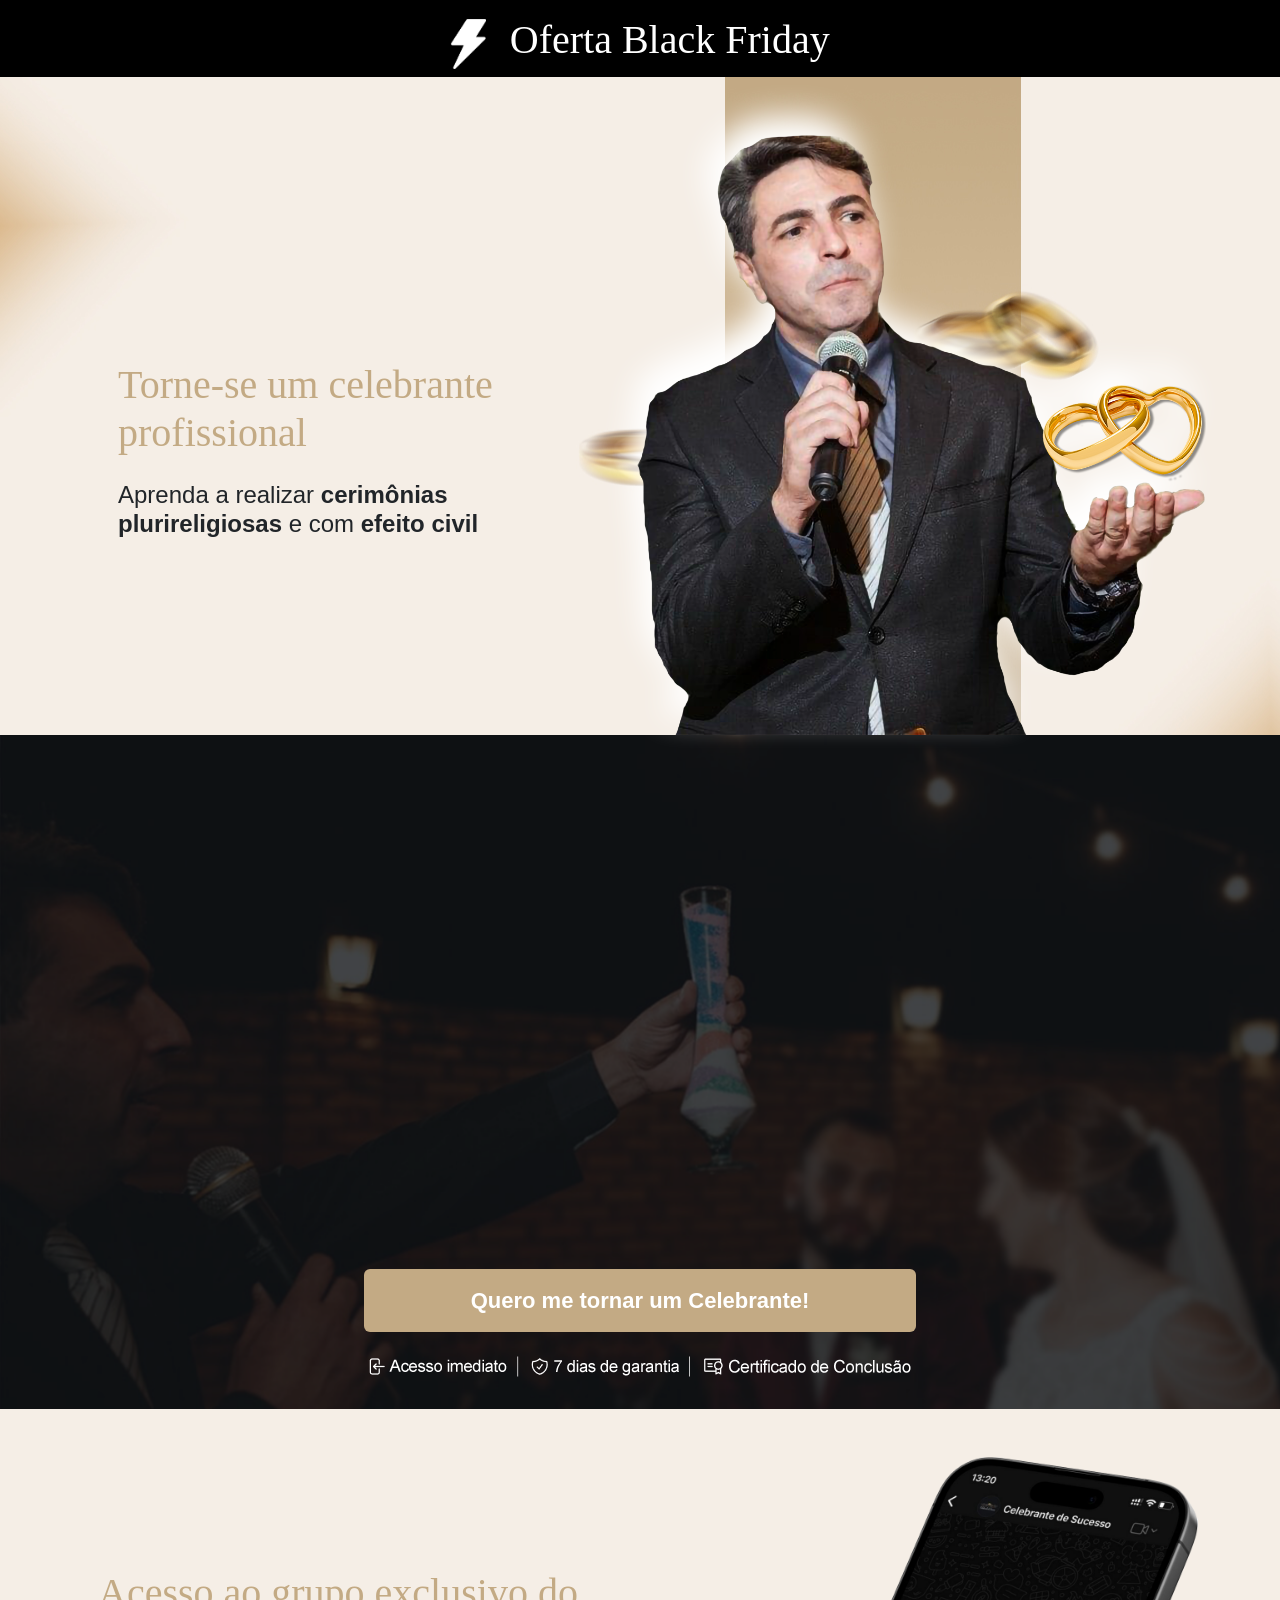
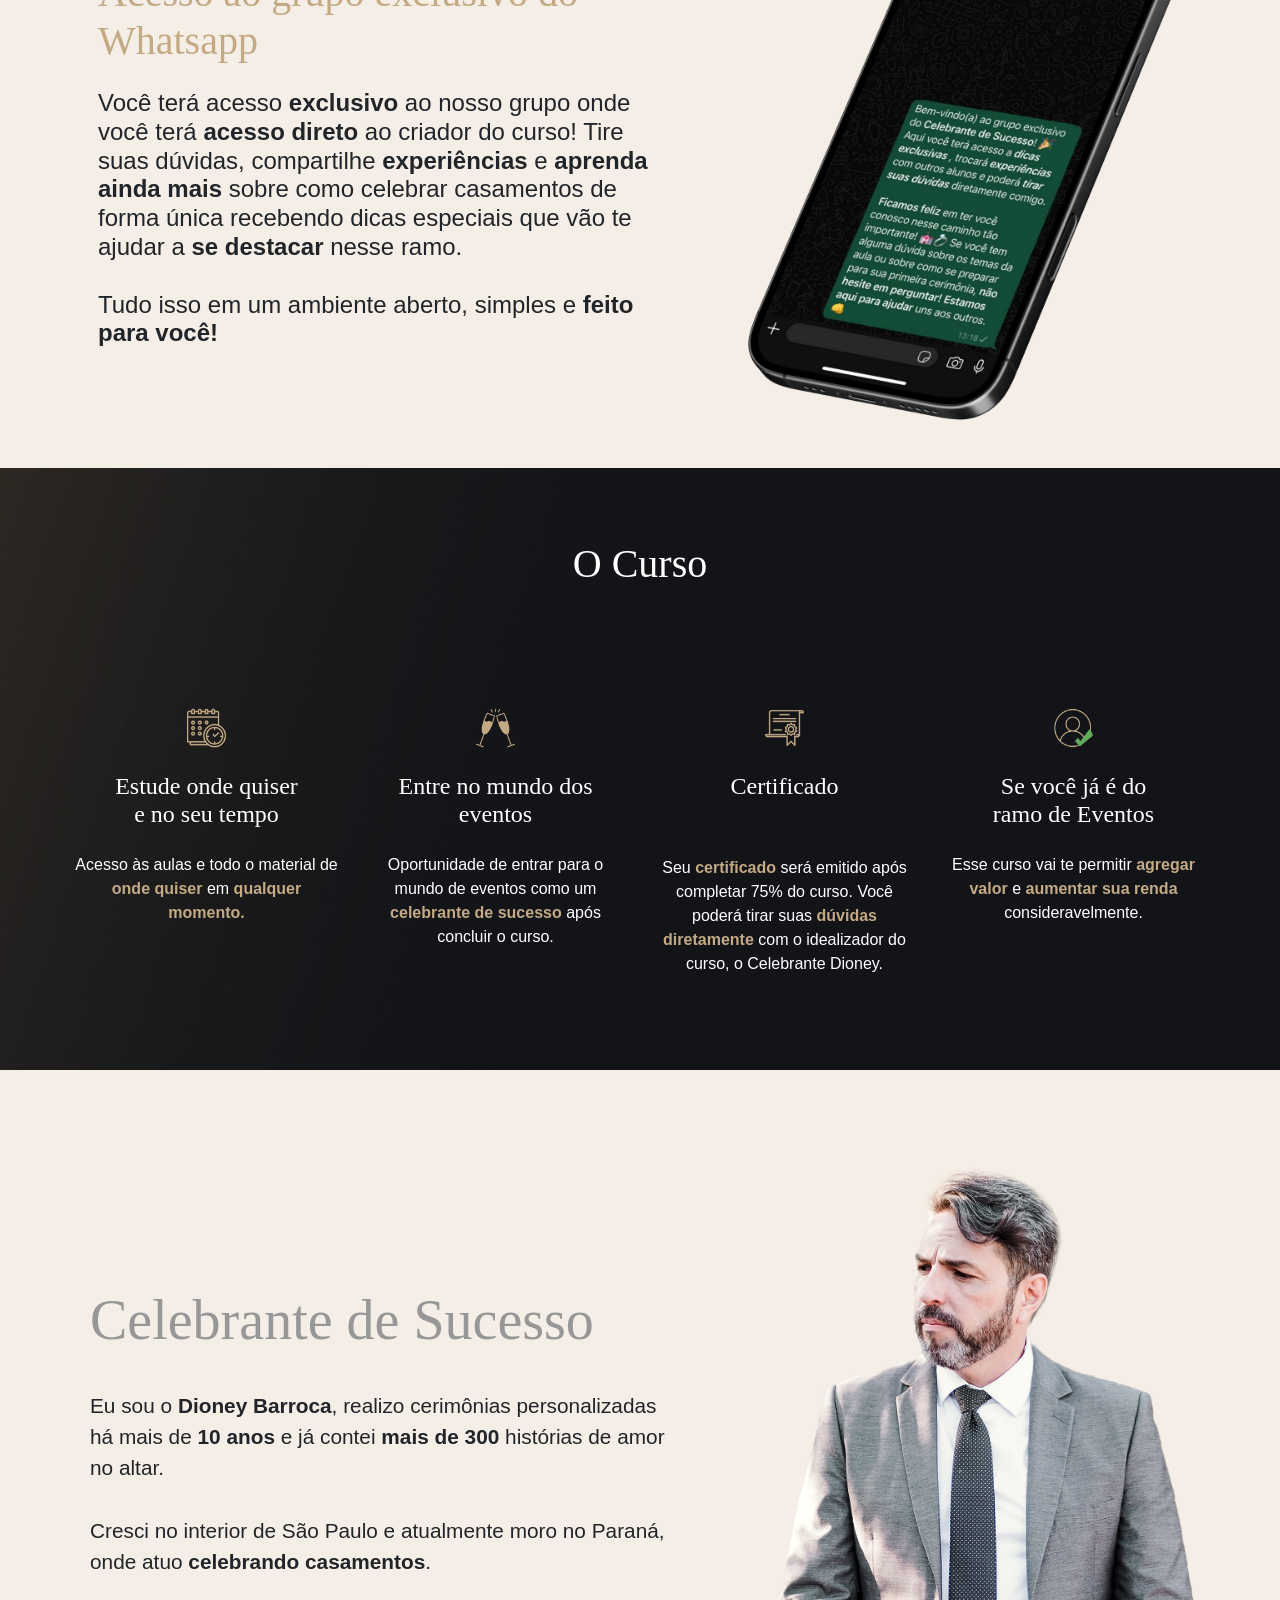
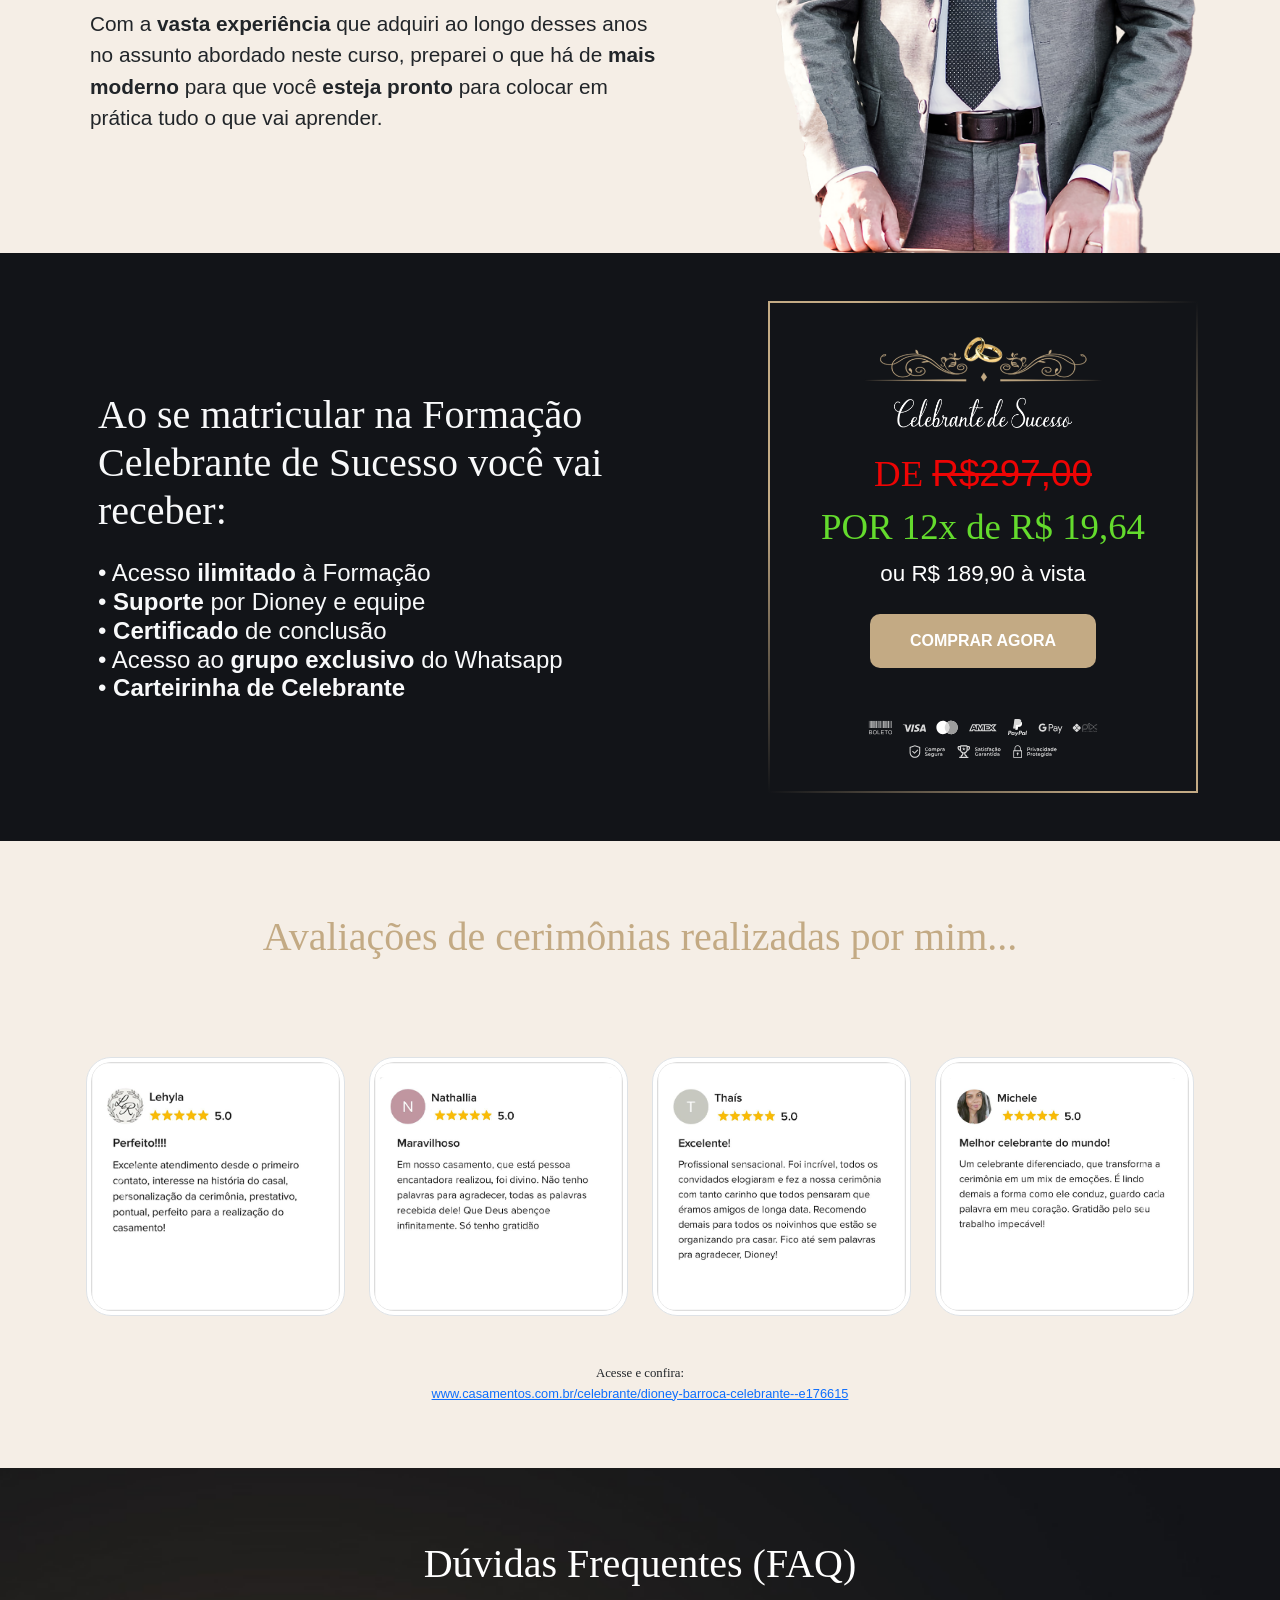
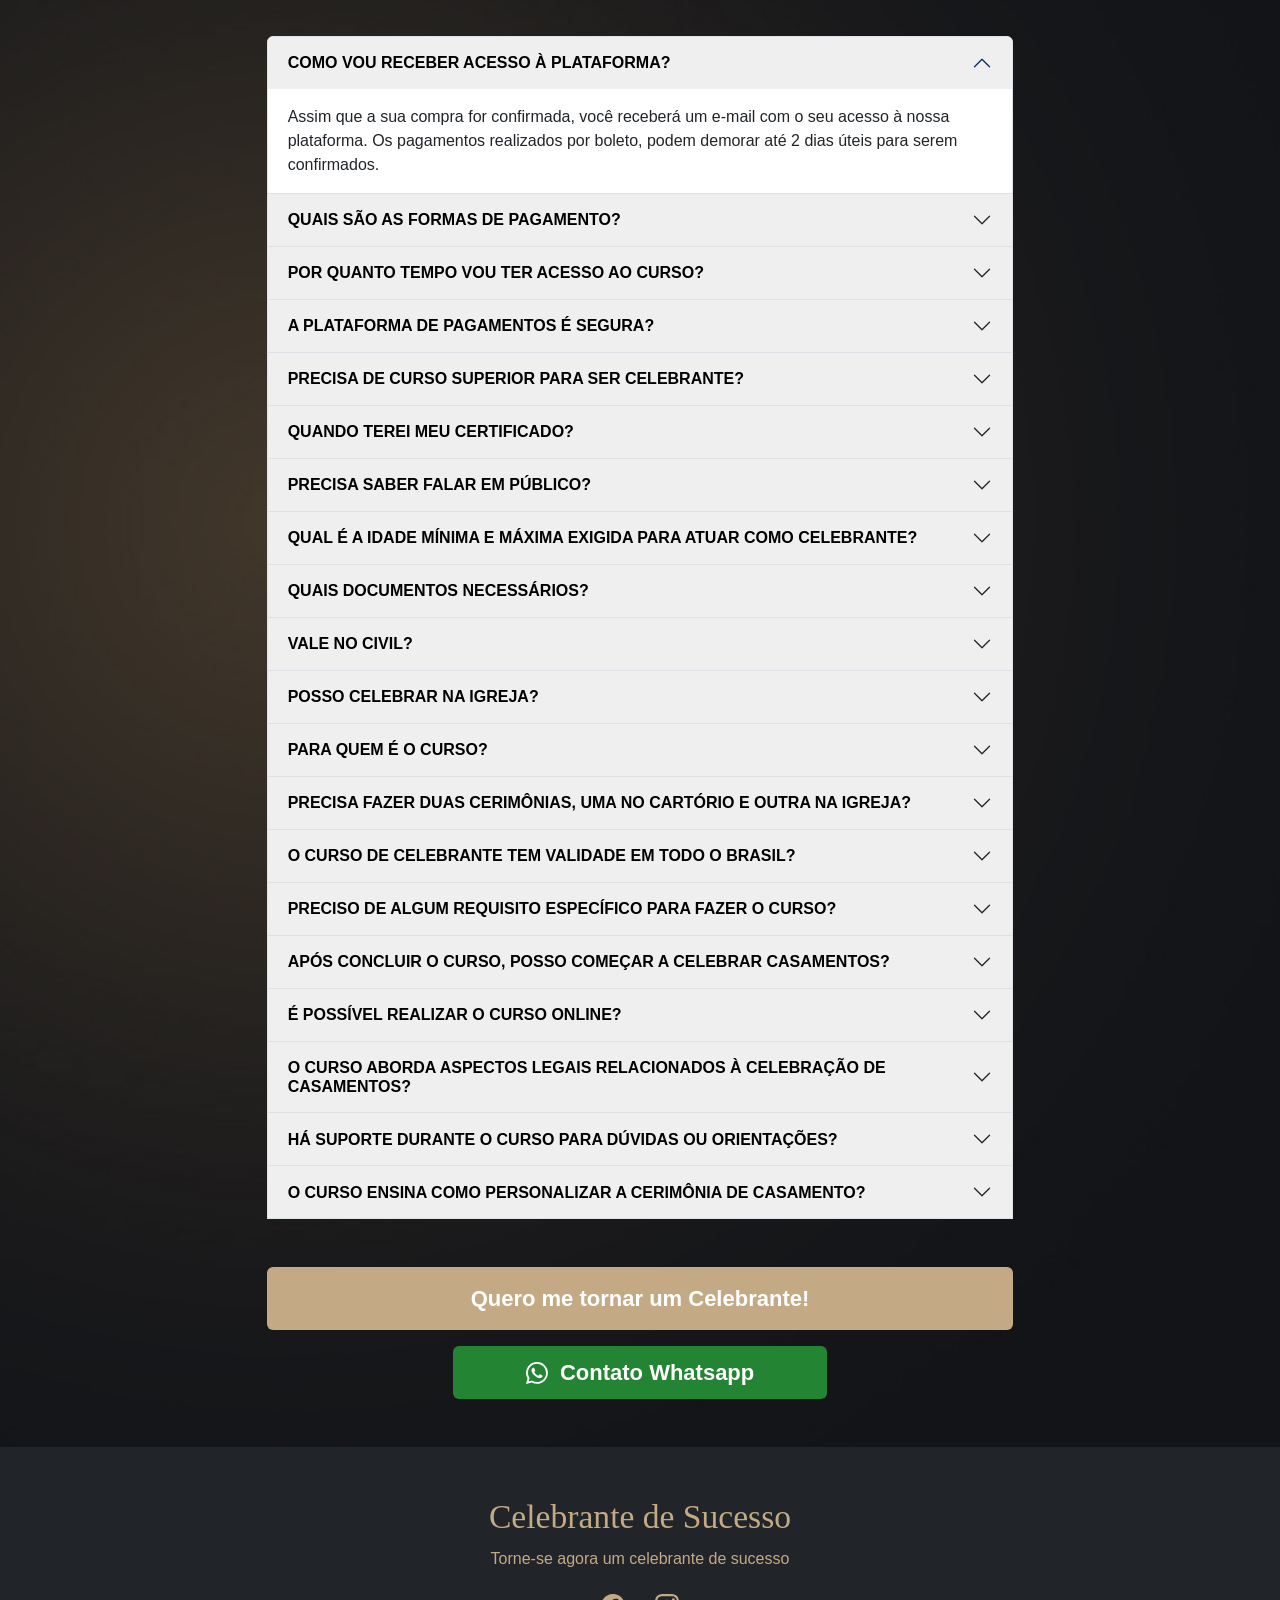
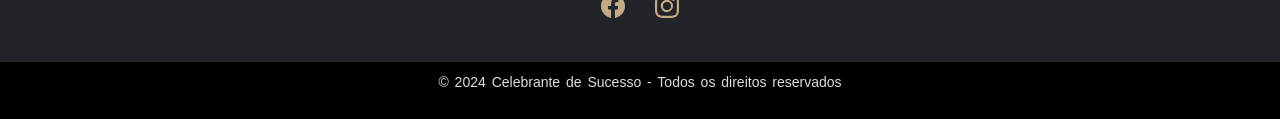
==== index.html @ ce867fd2 "feat: black friday promo" ====
<!DOCTYPE html>
<html lang="en">

<head>
  <meta charset="UTF-8" />
  <meta name="viewport" content="width=device-width, initial-scale=1.0" />
  <title>Celebrante de Sucesso</title>
  <link rel="icon" type="image/x-icon" href="/public/fav.webp" />

  <link rel="preconnect" href="https://fonts.googleapis.com">
  <link rel="preconnect" href="https://fonts.gstatic.com" crossorigin>
  <link rel="preconnect" href="https://fonts.googleapis.com">
  <link rel="preconnect" href="https://fonts.gstatic.com" crossorigin>
  <link href="https://fonts.googleapis.com/css2?family=Montserrat:wght@300;400;500;700&display=swap" rel="stylesheet">

  <!-- Facebook Meta Tags -->
  <meta property="og:url" content="https://curso.cerimonialdioney.com.br">
  <meta property="og:type" content="website">
  <meta property="og:title" content="Celebrante de Sucesso">
  <meta property="og:description"
    content="O curso CELEBRANTE DE SUCESSO vai te preparar para fazer celebrações de casamento com cerimônias modernas e emocionantes. A profissão de celebrante vem ganhando espaço por ser versátil ao permitir a adoção de vários ritos como tradicional, religioso, plurireligioso, entre outros. Fruto da experiência de 15 anos do Celebrante Dioney Barroca que já realizou mais de 300 casamentos, o curso conta com aulas teóricas que versam sobre legislação, oratória e o passo a passo de uma celebração, além de exemplos práticos.">
  <meta property="og:image" content="https://curso.cerimonialdioney.com.br/public/og.png">

  <!-- Twitter Meta Tags -->
  <meta name="twitter:card" content="summary_large_image">
  <meta property="twitter:domain" content="cerimonialdioney.com.br">
  <meta property="twitter:url" content="https://curso.cerimonialdioney.com.br">
  <meta name="twitter:title" content="Celebrante de Sucesso">
  <meta name="twitter:description"
    content="O curso CELEBRANTE DE SUCESSO vai te preparar para fazer celebrações de casamento com cerimônias modernas e emocionantes. A profissão de celebrante vem ganhando espaço por ser versátil ao permitir a adoção de vários ritos como tradicional, religioso, plurireligioso, entre outros. Fruto da experiência de 15 anos do Celebrante Dioney Barroca que já realizou mais de 300 casamentos, o curso conta com aulas teóricas que versam sobre legislação, oratória e o passo a passo de uma celebração, além de exemplos práticos.">
  <meta name="twitter:image" content="https://curso.cerimonialdioney.com.br/public/og.png">

  <!-- Bootstrap Css -->
  <link href="https://cdn.jsdelivr.net/npm/bootstrap@5.3.3/dist/css/bootstrap.min.css" rel="stylesheet"
    integrity="sha384-QWTKZyjpPEjISv5WaRU9OFeRpok6YctnYmDr5pNlyT2bRjXh0JMhjY6hW+ALEwIH" crossorigin="anonymous">
  <link href="/style.css" rel="stylesheet" />

  <!-- <script src="https://code.jquery.com/jquery-3.7.1.min.js"
    integrity="sha256-/JqT3SQfawRcv/BIHPThkBvs0OEvtFFmqPF/lYI/Cxo=" crossorigin="anonymous"></script> -->

  <script>
    const checkoutUrl = "https://sun.eduzz.com/4drmu5ah";
    const default_utm_source = 'site';
    const default_utm_medium = 'video';
    const default_utm_campaign = 'lancamento';
    const default_utm_content = 'site-oferta-padrao';
    const default_utm_term = 'organico';

    function getUTMParameters() {
      const urlParams = new URLSearchParams(window.location.search);
      const utm_source = urlParams.get('utm_source') ? (urlParams.get('utm_source').trim() || null) : null;   // Fonte da campanha, ex: facebook
      const utm_medium = urlParams.get('utm_medium') ? (urlParams.get('utm_medium').trim() || null) : null;   // Tipo de meio, ex: cpc (custo por clique), banner, email
      const utm_campaign = urlParams.get('utm_campaign') ? (urlParams.get('utm_campaign').trim() || null) : null; // Nome específico da campanha
      const utm_content = urlParams.get('utm_content') ? (urlParams.get('utm_content').trim() || null) : null;
      const utm_term = urlParams.get('utm_term') ? (urlParams.get('utm_term').trim() || null) : null;

      return {
        utm_source: utm_source || default_utm_source || null,
        utm_medium: utm_medium || default_utm_medium || null,
        utm_campaign: utm_campaign || default_utm_campaign || null,
        utm_content: utm_content || default_utm_content || null,
        utm_term: utm_term || default_utm_term || null,
      };
    }

    const utmData = getUTMParameters();
    // console.log(utmData);
  </script>

  <!-- Meta Pixel Code -->
  <script>
    !function (f, b, e, v, n, t, s) {
      if (f.fbq) return; n = f.fbq = function () {
        n.callMethod ?
          n.callMethod.apply(n, arguments) : n.queue.push(arguments)
      };
      if (!f._fbq) f._fbq = n; n.push = n; n.loaded = !0; n.version = '2.0';
      n.queue = []; t = b.createElement(e); t.async = !0;
      t.src = v; s = b.getElementsByTagName(e)[0];
      s.parentNode.insertBefore(t, s)
    }(window, document, 'script',
      'https://connect.facebook.net/en_US/fbevents.js');
    fbq('init', '1217752366305563');
    fbq('track', 'PageView');
  </script>
  <noscript><img height="1" width="1" style="display:none"
      src="https://www.facebook.com/tr?id=1217752366305563&ev=PageView&noscript=1" /></noscript>
  <!-- End Meta Pixel Code -->
</head>

<body class="text-gold">
  <div id="wrap">
    <!-- <div id="caoulsel1" class="carousel slide d-none d-md-block">
      <div class="carousel-inner">
        <div class="carousel-item active" data-bs-interval="4000">
          <img src="/public/media/carousel-bg1.jpg?a=1" class="d-block w-100" alt="Slide 1" />
          <div class="carousel-caption container-fluid">
            <h5 class="text-gold-slide">Torne-se um celebrante profissional</h5>
            <p>
              Aprenda a realizar cerimônias plurireligiosas e com efeito
              civil.
            </p>
            <div class="slide-divider"></div>
          </div>
        </div>
        <div class="carousel-item" data-bs-interval="4000">
          <img src="/public/media/carousel-bg2.jpg?a=1" class="d-block w-100" alt="Slide 2" />
          <div class="carousel-caption container-fluid">
            <h5 class="text-gold-slide">Complemente sua renda</h5>
            <p>
              Aprenda uma atividade em crescimento no Brasil, podendo até se
              tornar sua principal fonte de renda.
            </p>
            <div class="slide-divider"></div>
          </div>
        </div>
        <div class="carousel-item" data-bs-interval="4000">
          <img src="/public/media/carousel-bg3.jpg?a=1" class="d-block w-100" alt="Slid 3" />
          <div class="carousel-caption container-fluid">
            <h5 class="text-gold-slide">Realize lindas cerimônias no altar</h5>
            <p>
              Aprenda a elaborar e conduzir uma cerimônia personalizada do
              início ao fim.
            </p>
            <div class="slide-divider"></div>
          </div>
        </div>
      </div>
      <button class="carousel-control-prev" type="button" data-bs-target="#caoulsel1" data-bs-slide="prev">
        <span class="carousel-control-prev-icon" aria-hidden="true"></span>
        <span class="visually-hidden">Anterior</span>
      </button>
      <button class="carousel-control-next" type="button" data-bs-target="#caoulsel1" data-bs-slide="next">
        <span class="carousel-control-next-icon" aria-hidden="true"></span>
        <span class="visually-hidden">Próximo</span>
      </button>
    </div> -->

    <!-- <div id="caoulsel2" class="carousel slide d-block d-md-none" data-ride="carousel" data-interval="4000">
      <div class="carousel-inner">
        <div class="carousel-item active" data-bs-interval="4000">
          <img src="/public/media/carousel-bg1-m.jpg" class="d-block w-100" alt="Slide 1" />
          <div class="carousel-caption container-fluid">
            <h5 class="text-gold-slide">Torne-se um celebrante profissional</h5> -->
    <!-- <p>
              Aprenda a realizar cerimônias plurireligiosas e com efeito
              civil.
            </p> -->
    <!-- <div class="slide-divider"></div>
          </div>
        </div>
        <div class="carousel-item" data-bs-interval="4000">
          <img src="/public/media/carousel-bg2-m.jpg" class="d-block w-100" alt="Slide 2" />
          <div class="carousel-caption container-fluid">
            <h5 class="text-gold-slide">Complemente sua renda</h5> -->
    <!-- <p>
              Aprenda uma atividade em crescimento no Brasil, podendo até se
              tornar sua principal fonte de renda.
            </p> -->
    <!--  <div class="slide-divider"></div>
          </div>
        </div>
        <div class="carousel-item" data-bs-interval="4000">
          <img src="/public/media/carousel-bg3-m.jpg" class="d-block w-100" alt="Slid 3" />
          <div class="carousel-caption container-fluid">
            <h5 class="text-gold-slide">Realize lindas cerimônias no altar</h5> -->
    <!-- <p>
              Aprenda a elaborar e conduzir uma cerimônia personalizada do
              início ao fim.
            </p> -->
    <!-- <div class="slide-divider"></div>
          </div>
        </div>
      </div> -->
    <!-- <button class="carousel-control-prev" type="button" data-bs-target="#caoulsel2" data-bs-slide="prev">
        <span class="carousel-control-prev-icon" aria-hidden="true"></span>
        <span class="visually-hidden">Anterior</span>
      </button>
      <button class="carousel-control-next" type="button" data-bs-target="#caoulsel2" data-bs-slide="next">
        <span class="carousel-control-next-icon" aria-hidden="true"></span>
        <span class="visually-hidden">Próximo</span>
      </button> -->
    <!-- </div> -->


    <!-- first section -->
    <div class="container-fluid mt-0 pb-0" style="background-color:#000;">
      <div class="container pt-3 px-1">
        <div class="wrapper">
          <div class="intro">
            <h1 class=" pt-lg-0 text-center text-white font-bold">
              <img src="/public/media/bolt.png" alt="" class="img-bolt" />
              Oferta Black Friday
              <!-- <br /> -->
              <!-- <small>acaba em:</small> -->
            </h1>
            <!-- Display the countdown timer in an element -->
            <p id="demo" class="text-center text-white countdown pb-0 pt-0"></p>

            <script>
              // Set the date we're counting down to
              var countDownDate = new Date("Nov 28, 2025 23:59:59").getTime();

              // Update the count down every 1 second
              var x = setInterval(function () {

                // Get today's date and time
                var now = new Date().getTime();

                // Find the distance between now and the count down date
                var distance = countDownDate - now;

                // Time calculations for days, hours, minutes and seconds
                var days = Math.floor(distance / (1000 * 60 * 60 * 24));
                var hours = Math.floor((distance % (1000 * 60 * 60 * 24)) / (1000 * 60 * 60));
                var minutes = Math.floor((distance % (1000 * 60 * 60)) / (1000 * 60));
                var seconds = Math.floor((distance % (1000 * 60)) / 1000);

                // Display the result in the element with id="demo"
                document.getElementById("demo").innerHTML = (days ? days + "d " : "") + (hours ? hours + "h " : "")
                  + (minutes ? minutes + "m " : "") + seconds + "s ";

                // If the count down is finished, write some text
                if (distance < 0) {
                  clearInterval(x);
                  document.getElementById("demo").style.display = "none";
                }
              }, 1000);
            </script>
            <!-- <p class="text-center text-white pt-0">
              Válida até 28/11/2025.
            </p> -->
          </div>
        </div>
      </div>
    </div>

    <div class="container-fluid mt-0 pb-0"
      style="background-image: url(/public/media/bg.jpg); background-repeat: no-repeat; background-size: cover;">
      <div class="container px-1 pt-5 ps-5">
        <div class="wrapper">
          <div class="intro">
            <h1 class="pt-5 pb-md-3 text-start text-gold font-bold">
              Torne-se um celebrante profissional
            </h1>
            <h4 class="text-start text-dark">
              Aprenda a realizar <b>cerimônias plurireligiosas</b> e com <b>efeito civil</b>
            </h4>
          </div>
          <div class="profile">
            <img src="/public/media/nobg-dioneyheart.png" alt="" class="img-dioney" />
          </div>
        </div>
      </div>
    </div>


    <!-- youtube section -->
    <div class="container-fluid p-4"
      style="background-image: url(/public/media/bg-lowopacity2.png); background-repeat: no-repeat; background-size: cover;">
      <div class="container">
        <div class="row">
          <div class="col-12 col-md-8 offset-md-2">
            <div class="video-container justify-content-center mt-5">
              <iframe width="560" height="315"
                src="https://www.youtube-nocookie.com/embed/VGnpVaRZqO8?si=71CIKXzHaaU8Z7sD&amp;controls=0&modestbranding=1"
                title="YouTube video player" frameborder="0"
                allow="accelerometer; autoplay; clipboard-write; encrypted-media; gyroscope; picture-in-picture; web-share"
                referrerpolicy="strict-origin-when-cross-origin" allowfullscreen></iframe>
            </div>
            <div class="text-center mb-2 mt-5">
              <a href="#comprar" type="button" class="btn bc5 b w-75 celebrante-bt-fix">Quero me tornar um
                Celebrante!</a>
              <br />
              <!-- <a href="#faq" type="button" class="btn bc3 mt-4">Dúvidas?</a> -->
              <img src="/public/media/seguro.png" alt="" class="img-seguro mt-4" />
            </div>
            <div>
            </div>
          </div>
        </div>
      </div>
    </div>


    <!-- whatsapp group -->
    <div class="container-fluid pt-5 pb-5 bglight-wpp">
      <div class="container">
        <div class="wrapper">
          <div class="intro">
            <h1 class="ps-3 pt-5 pb-md-3 text-start font-bold">
              Acesso ao grupo exclusivo do Whatsapp
            </h1>
            <h4 class="ps-3 text-start text-dark">
              Você terá acesso <b>exclusivo</b> ao nosso grupo onde você terá <b>acesso direto</b> ao criador do
              curso!
              Tire suas dúvidas, compartilhe <b>experiências</b> e <b>aprenda ainda mais</b> sobre como celebrar
              casamentos de forma única recebendo dicas especiais que vão te ajudar a <b>se destacar</b> nesse ramo.
              <br /><br />
              Tudo isso em um ambiente aberto, simples e <b>feito para você!</b>
            </h4>
          </div>
          <div class="profile">
            <img src="/public/media/gp-mockup.png" alt="" class="img-dioney2" />
          </div>
        </div>
      </div>
    </div>


    <!-- about course -->
    <div class="container-fluid p-4 pb-5"
      style="background-image: url(/public/media/darkbg-effect.jpg); background-repeat: no-repeat; background-size: cover;">
      <div class="container px-1">
        <h1 class="text-center mt-5 mb-5 pb-2 pb-md-5 text-white font-bold">
          O Curso
        </h1>
        <div class="row row-cols-1 row-cols-md-4 g-4 mt-5">
          <div class="col">
            <div class="text-center">
              <span><img class="mb-4 about-icon" src="/public/media/calendar.png?a=1" alt="" /></span>
              <h4 class="pb-2 text-white font-bold">Estude onde quiser <br>e no seu tempo</h4>
              <p class="text-white pt-2">
                Acesso às aulas e todo o material de <b class="text-success">onde quiser </b> em
                <b class="text-success">
                  qualquer momento.
                </b>
              </p>
            </div>
          </div>
          <div class="col">
            <div class="text-center">
              <span><img class="mb-4 about-icon" src="/public/media/cheers-new.png?a=1" alt="" /></span>
              <h4 class="pb-2 text-white font-bold">Entre no mundo dos <br>eventos</h4>
              <p class="text-white pt-2">
                Oportunidade de entrar para o mundo de eventos como um
                <b class="text-success"> celebrante de sucesso </b>
                após concluir o curso.
              </p>
            </div>
          </div>
          <div class="col">
            <div class="text-center">
              <span><img class="mb-4 about-icon" src="/public/media/certificate.png?a=1" alt="" /></span>
              <h4 class="pb-5 text-white font-bold">Certificado</h4>
              <p class="text-white">
                Seu
                <b class="text-success">
                  certificado</b> será emitido após completar 75% do curso.
                Você poderá tirar suas
                <b class="text-success">
                  dúvidas diretamente</b>
                com o idealizador do curso, o Celebrante Dioney.
              </p>
            </div>
          </div>
          <div class="col">
            <div class="text-center">
              <span><img class="mb-4 about-icon" src="/public/media/person-check.png?a=1" alt="" /></span>
              <h4 class="pb-3 text-white font-bold">Se você já é do <br>ramo de Eventos</h4>
              <p class="text-white">
                Esse curso vai te permitir
                <b class="text-success">
                  agregar valor</b> e <b class="text-success">aumentar sua renda</b> consideravelmente.
              </p>
            </div>
          </div>
        </div>
      </div>
    </div>

    <!-- about teacher -->
    <div class="container-fluid p-5 pb-0"
      style="background-image: url(/public/media/light-bg.jpg); background-repeat: no-repeat; background-size: cover;">
      <div class="container px-1 pt-5">
        <div class="wrapper">
          <div class="intro">
            <h1 class="celebrante-text ps-3 pt-3 pb-md-3 text-start text-gray font-bold">
              Celebrante de Sucesso
            </h1>
            <p class="txt-about ps-3 text-start text-dark">
              Eu sou o <b>Dioney Barroca</b>, realizo cerimônias personalizadas há mais de <b>10 anos</b>
              e já contei <b>mais de
                300</b> histórias de amor no altar.
              <br /><br />
              Cresci no interior de São Paulo e atualmente moro no Paraná, onde atuo <b>celebrando casamentos</b>.
              <br /><br />
              Com a <b>vasta experiência</b> que adquiri
              ao longo
              desses anos no assunto abordado neste curso, preparei o que há de <b>mais moderno</b> para que você
              <b>esteja pronto</b>
              para colocar em prática tudo o que vai aprender.
            </p>
          </div>
          <div class="profile">
            <img src="/public/media/dioney-nobg2.png" alt="" class="img-dioney2" />
          </div>
        </div>
      </div>
    </div>

    <!-- <div class="container-fluid mt-5 p-5 pb-5"
      style="background-image: url(/public/media/light-bg.jpg); background-repeat: no-repeat; background-size: cover;">
      <img src="/public/media/dioney-nobg2.png" width="413" height="625"
        style="display: inline-block; align-items: right;" />

      <h1 class="ps-4 pt-5 pb-md-3 text-gray">
        Celebrante de Sucesso
      </h1>
      <div class="justify-content-left">
        <div class="t col-12 col-lg-7 mb-4 badge text-wrap">
          <div class="card-body pt-2 pb-5 card-celebrante">
            <h4 class="ps-3 text-start text-dark">
              Eu sou o <b>Dioney Barroca</b>, realizo cerimônias personalizadas <b>há mais de 10 anos</b>
              e já contei <b>mais de
                trezentas</b> historias de amor no altar.
              <br /><br />
              Tenho uma <b>vasta experiência</b> no assunto abordado nesse curso e preparei tudo o que existe de <b>mais
                moderno</b> para que você fique <b>preparado</b> para colocar em prática tudo que vai aprender e após a
              conclusão
              conquistar <b>ganhos extraordinários</b> com essa nova atividade.
            </h4>
          </div>
        </div>
      </div>
      </div> -->


    <!-- about course Kai -->

    <!-- <div class="container-fluid p-4 pb-5"
      style="background-image: url(/public/media/darkbg-effect.jpg); background-repeat: no-repeat; background-size: cover;">
      <div class="container px-1">
        <h1 class="text-center mt-5 mb-5 pb-2 pb-md-5 text-white font-bold">
          O Curso
        </h1>
        <div class="row row-cols-1 row-cols-md-4 mt-5">
          <div class="col-md-4 mt-0 mb-5 mb-md-0">
            <div class="text-center">
              <span><img class="mb-4 about-icon" src="/public/media/calendar.png?a=1" alt="" /></span>
              <h4 class="pb-2 text-white font-bold">Estude onde quiser <br>e no seu tempo</h4>
              <p class="text-white pt-2">
                Acesso às aulas e todo o material de <b class="text-success">onde quiser </b> em
                <b class="text-success">
                  qualquer momento.
                </b>
              </p>
            </div>
          </div>
          <div class="col-md-4 mb-5 mb-md-0">
            <div class="text-center">
              <span><img class="mb-4 about-icon" src="/public/media/cheers-new.png?a=1" alt="" /></span>
              <h4 class="pb-2 text-white font-bold">Entre no mundo dos <br>eventos</h4>
              <p class="text-white pt-2">
                Oportunidade de entrar para o mundo de eventos como um
                <b class="text-success"> celebrante de sucesso </b>
                após concluir o curso, não precisa de experiência com
                comunicação ou oratória.
              </p>
            </div>
          </div>
          <div class="col-md-4 mb-5 mb-md-0">
            <div class="text-center">
              <span><img class="mb-4 about-icon" src="/public/media/certificate.png?a=1" alt="" /></span>
              <h4 class="pb-5 text-white font-bold">Certificado</h4>
              <p class="text-white">
                Seu
                <b class="text-success">
                  certificado</b> será emitido após completar 75% do curso.
                Você poderá tirar suas
                <b class="text-success">
                  dúvidas diretamente</b>
                com o idealizador do curso, o Celebrante Dioney.
              </p>
            </div>
          </div>
          <div class="col-md-4 mb-5 mb-md-0">
            <div class="text-center">
              <span><img class="mb-4 about-icon" src="/public/media/person-check.png?a=1" alt="" /></span>
              <h4 class="pb-2 text-white font-bold">Se você já é do <br>ramo de Eventos</h4>
              <p class="text-white">
                Se você
                <b class="text-success">
                  já é do ramo de eventos</b> e trabalha com comunicação esse curso vai te permitir
                <b class="text-success">
                  agregar valor e aumentar sua renda consideravelmente.</b>
              </p>
            </div>
          </div>
        </div>
      </div>
    </div> -->


    <!-- price section -->
    <div class="container-fluid pt-5 pb-5" id="comprar">
      <div class="container">
        <div class="wrapper">
          <div class="intro">
            <h1 class="ps-3 pt-2 pb-md-3 text-start text-light font-bold">
              Ao se matricular na Formação Celebrante de Sucesso você vai receber:
            </h1>
            <h4 class="ps-3 text-start text-light">
              • Acesso <b>ilimitado</b> à Formação <br>
              • <b>Suporte</b> por Dioney e equipe <br>
              • <b>Certificado</b> de conclusão<br>
              • Acesso ao <b>grupo exclusivo</b> do Whatsapp<br>
              • <b>Carteirinha de Celebrante</b>
            </h4>
          </div>
          <div class="square">
            <img src="/public/media/logo-celebrantesucesso.png" alt="" class="logo-price" />
            <h4 class="number-old-price pt-4 font-bold">
              DE <del>R$297,00</del>
            </h4>
            <h4 class="number-price font-bold">
              POR 12x de R$ 19,64
            </h4>
            <p class="number-price2 pb-2">
              ou R$ 189,90 à vista
            </p>
            <button id="comprarButton" type="button" class="btn btn-custom w-95">COMPRAR AGORA
            </button>
            <img src="/public/media/formas-pagamento.svg" alt="" class="logo-price pt-5" />
          </div>
        </div>
      </div>
    </div>


    <!-- <div class="container-fluid course-page p-4 p-0 section-padding text-center">
      <div class="container p-3 contact-overlay m-0" style="
            margin-right: 0 !important;
            display: inline-block;
            position: relative;
          ">
        <div class="row justify-content-center">
          <div class="t col-12 col-lg-8 mb-4 badge text-wrap">
            <div class="empreenda-curso" style="background-color: rgba(131, 112, 112, 0)">
              <div class="card-body pt-3 pb-3 card-celebrante">
                <h1 class="mb-4 font-bold">O Celebrante</h1>
                <h4 class="ps-3 text-start">
                  A atividade de celebrar casamentos tem crescido muito em
                  <span class="text-success"> <b>todo o mundo</b></span>, tendo em
                  vista que hoje em dia a maioria dos casamentos são
                  realizados ao ar livre ou em outro ambiente que não seja uma
                  instituição religiosa. O papel do
                  celebrante é fundamental pois ele poderá celebrar cerimônias
                  em qualquer ambiente, podendo conduzir esse momento tão
                  especial na vida dos noivos.
                  <br /><br />
                  <b class="text-success">
                    Qualquer pessoa pode se tornar um Celebrante</b>, independente de ter ou não um curso superior.
                </h4>
              </div>
            </div>
          </div>
        </div>
      </div>
    </div> -->

    <!-- feedbacks section -->
    <div class="container-fluid p-4 pb-5 bglight-wpp">
      <div class="container px-1">
        <h1 class="text-center pt-5 pb-md-5 font-bold">
          Avaliações de cerimônias realizadas por mim...
        </h1>
        <div class="container my-5">
          <div id="imageCarousel" class="carousel slide" data-bs-ride="carousel">
            <div class="carousel-inner">
              <div class="carousel-item active">
                <div class="row">
                  <div class="col-3">
                    <img src="/public/media/avl-1.png" class="d-block w-100 img-thumbnail" alt="Imagem 1"
                      onclick="openImage('/public/media/avl-1.png')" />
                  </div>
                  <div class="col-3">
                    <img src="/public/media/avl-2.png" class="d-block w-100 img-thumbnail" alt="Imagem 2"
                      onclick="openImage('/public/media/avl-2.png')" />
                  </div>
                  <div class="col-3">
                    <img src="/public/media/avl-3.png" class="d-block w-100 img-thumbnail" alt="Imagem 3"
                      onclick="openImage('/public/media/avl-3.png')" />
                  </div>
                  <div class="col-3">
                    <img src="/public/media/avl-4.png" class="d-block w-100 img-thumbnail" alt="Imagem 4"
                      onclick="openImage('/public/media/avl-4.png')" />
                  </div>
                </div>
              </div>
              <div class="carousel-item">
                <div class="row">
                  <div class="col-3">
                    <img src="/public/media/avl-5.png" class="d-block w-100 img-thumbnail" alt="Imagem 5"
                      onclick="openImage('/public/media/avl-5.png')" />
                  </div>
                  <div class="col-3">
                    <img src="/public/media/avl-6.png" class="d-block w-100 img-thumbnail" alt="Imagem 6"
                      onclick="openImage('/public/media/avl-6.png')" />
                  </div>
                  <div class="col-3">
                    <img src="/public/media/avl-7.png" class="d-block w-100 img-thumbnail" alt="Imagem 7"
                      onclick="openImage('/public/media/avl-7.png')" />
                  </div>
                  <div class="col-3">
                    <img src="/public/media/avl-1.png" class="d-block w-100 img-thumbnail" alt="Imagem 8"
                      onclick="openImage('/public/media/avl-1.png')" />
                  </div>
                </div>
              </div>
            </div>
            <button class="carousel-control-prev" type="button" data-bs-target="#imageCarousel" data-bs-slide="prev">
              <span class="carousel-control-prev-icon" aria-hidden="true"></span>
              <span class="visually-hidden">Anterior</span>
            </button>
            <button class="carousel-control-next" type="button" data-bs-target="#imageCarousel" data-bs-slide="next">
              <span class="carousel-control-next-icon" aria-hidden="true"></span>
              <span class="visually-hidden">Próximo</span>
            </button>
          </div>
        </div>
        <p class="plittle text-center text-dark font-bold">
          Acesse e confira:<br>
          <a href="https://www.casamentos.com.br/celebrante/dioney-barroca-celebrante--e176615"
            target="_blank">www.casamentos.com.br/celebrante/dioney-barroca-celebrante--e176615</a>
        </p>
      </div>
    </div>

    <!-- Modal -->
    <div class="modal fade" id="imageModal" tabindex="-1" aria-labelledby="imageModalLabel" aria-hidden="true">
      <div class="modal-dialog modal-dialog-centered">
        <div class="modal-content">
          <div class="modal-body">
            <img id="modalImage" src="" class="img-fluid" alt="Imagem Ampliada" />
          </div>
        </div>
      </div>
    </div>
  </div>
  </div>


  <!-- FAQ section -->
  <div class="container-fluid pt-4 p-4 pb-5"
    style="background-image: url(/public/media/darkbg-effect2.jpg); background-repeat: no-repeat; background-size: cover;">
    <div class="container px-1" id="faq">
      <h1 class="text-center mt-5 mb-5 text-white font-bold">
        Dúvidas Frequentes (FAQ)
      </h1>
      <div class="row">
        <div class="col-12 col-md-2"></div>
        <div class="col-12 col-md-8">
          <div class="accordion" id="accordionExample">
            <div class="accordion-item">
              <h2 class="accordion-header">
                <button class="accordion-button" type="button" data-bs-toggle="collapse" data-bs-target="#collapseOne"
                  aria-expanded="true" aria-controls="collapseOne">
                  COMO VOU RECEBER ACESSO À PLATAFORMA?
                </button>
              </h2>
              <div id="collapseOne" class="accordion-collapse collapse show">
                <div class="accordion-body">
                  Assim que a sua compra for confirmada, você receberá um e-mail com o seu acesso à nossa
                  plataforma. Os pagamentos realizados por boleto, podem demorar até 2 dias úteis para serem
                  confirmados.
                </div>
              </div>
            </div>
            <div class="accordion-item">
              <h2 class="accordion-header">
                <button class="accordion-button collapsed" type="button" data-bs-toggle="collapse"
                  data-bs-target="#collapseTwo" aria-expanded="false" aria-controls="collapseTwo">
                  QUAIS SÃO AS FORMAS DE PAGAMENTO?
                </button>
              </h2>
              <div id="collapseTwo" class="accordion-collapse collapse">
                <div class="accordion-body">
                  As formas de pagamento são: cartão de crédito, à vista ou parcelado, boleto à vista e pix à vista.
                </div>
              </div>
            </div>
            <div class="accordion-item">
              <h2 class="accordion-header">
                <button class="accordion-button collapsed" type="button" data-bs-toggle="collapse"
                  data-bs-target="#collapseThree" aria-expanded="false" aria-controls="collapseThree">
                  POR QUANTO TEMPO VOU TER ACESSO AO CURSO?
                </button>
              </h2>
              <div id="collapseThree" class="accordion-collapse collapse">
                <div class="accordion-body">
                  Você terá acesso vitalício.
                </div>
              </div>
            </div>
            <div class="accordion-item">
              <h2 class="accordion-header">
                <button class="accordion-button collapsed" type="button" data-bs-toggle="collapse"
                  data-bs-target="#collapse4" aria-expanded="false" aria-controls="collapse4">
                  A PLATAFORMA DE PAGAMENTOS É SEGURA?
                </button>
              </h2>
              <div id="collapse4" class="accordion-collapse collapse">
                <div class="accordion-body">
                  Sim, é uma das maiores empresas de pagamento do mundo. Nossos alunos nunca tiveram nenhum problema
                  de segurança ao realizarem o pagamento.
                </div>
              </div>
            </div>
            <div class="accordion-item">
              <h2 class="accordion-header">
                <button class="accordion-button collapsed" type="button" data-bs-toggle="collapse"
                  data-bs-target="#collapse5" aria-expanded="false" aria-controls="collapse5">
                  PRECISA DE CURSO SUPERIOR PARA SER CELEBRANTE?
                </button>
              </h2>
              <div id="collapse5" class="accordion-collapse collapse">
                <div class="accordion-body">
                  Qualquer pessoa pode se tornar um Celebrante, independente de ter ou não um curso superior.
                </div>
              </div>
            </div>
            <div class="accordion-item">
              <h2 class="accordion-header">
                <button class="accordion-button collapsed" type="button" data-bs-toggle="collapse"
                  data-bs-target="#collapse6" aria-expanded="false" aria-controls="collapse6">
                  QUANDO TEREI MEU CERTIFICADO?
                </button>
              </h2>
              <div id="collapse6" class="accordion-collapse collapse">
                <div class="accordion-body">
                  Após conclusão de pelo menos 75% do curso.
                </div>
              </div>
            </div>
            <div class="accordion-item">
              <h2 class="accordion-header">
                <button class="accordion-button collapsed" type="button" data-bs-toggle="collapse"
                  data-bs-target="#collapse7" aria-expanded="false" aria-controls="collapse7">
                  PRECISA SABER FALAR EM PÚBLICO?
                </button>
              </h2>
              <div id="collapse7" class="accordion-collapse collapse">
                <div class="accordion-body">
                  Não é necessário experiência com comunicação ou oratória.
                </div>
              </div>
            </div>
            <div class="accordion-item">
              <h2 class="accordion-header">
                <button class="accordion-button collapsed" type="button" data-bs-toggle="collapse"
                  data-bs-target="#collapse8" aria-expanded="false" aria-controls="collapse8">
                  QUAL É A IDADE MÍNIMA E MÁXIMA EXIGIDA PARA ATUAR COMO CELEBRANTE?
                </button>
              </h2>
              <div id="collapse8" class="accordion-collapse collapse">
                <div class="accordion-body">
                  No Brasil, a idade mínima para ser celebrante é 18 anos. Não há limite máximo de idade.
                </div>
              </div>
            </div>
            <div class="accordion-item">
              <h2 class="accordion-header">
                <button class="accordion-button collapsed" type="button" data-bs-toggle="collapse"
                  data-bs-target="#collapse9" aria-expanded="false" aria-controls="collapse9">
                  QUAIS DOCUMENTOS NECESSÁRIOS?
                </button>
              </h2>
              <div id="collapse9" class="accordion-collapse collapse">
                <div class="accordion-body">
                  Possuir certificado de conclusão de um curso de formação de celebrante e documentos pessoais como
                  RG,
                  CPF e comprovante de residência.
                </div>
              </div>
            </div>
            <!-- <div class="accordion-item">
              <h2 class="accordion-header">
                <button class="accordion-button collapsed" type="button" data-bs-toggle="collapse"
                  data-bs-target="#collapse10" aria-expanded="false" aria-controls="collapse10">
                  O QUE A LEI DIZ SOBRE O CELEBRANTE?
                </button>
              </h2>
              <div id="collapse10" class="accordion-collapse collapse">
                <div class="accordion-body">
                  A lei brasileira permite que celebrantes realizem casamentos religiosos com efeitos civis, desde que
                  cumpram os requisitos legais, como a habilitação prévia dos noivos no registro civil e a inscrição
                  do casamento após a cerimônia. O celebrante deve ser um ministro religioso reconhecido e seguir as
                  normas estabelecidas pela Lei nº 1.110/1950 e pela Lei nº 14.382/2022.
                </div>
              </div>
            </div> -->
            <div class="accordion-item">
              <h2 class="accordion-header">
                <button class="accordion-button collapsed" type="button" data-bs-toggle="collapse"
                  data-bs-target="#collapse11" aria-expanded="false" aria-controls="collapse11">
                  VALE NO CIVIL?
                </button>
              </h2>
              <div id="collapse11" class="accordion-collapse collapse">
                <div class="accordion-body">
                  Sim, o casamento realizado pelo celebrante tem validade civil, desde que o casamento seja registrado
                  no cartório após a cerimônia.
                </div>
              </div>
            </div>
            <div class="accordion-item">
              <h2 class="accordion-header">
                <button class="accordion-button collapsed" type="button" data-bs-toggle="collapse"
                  data-bs-target="#collapse12" aria-expanded="false" aria-controls="collapse12">
                  POSSO CELEBRAR NA IGREJA?
                </button>
              </h2>
              <div id="collapse12" class="accordion-collapse collapse">
                <div class="accordion-body">
                  A atuação como celebrante na igreja depende do reconhecimento e autorização da instituição religiosa
                  específica.
                </div>
              </div>
            </div>
            <div class="accordion-item">
              <h2 class="accordion-header">
                <button class="accordion-button collapsed" type="button" data-bs-toggle="collapse"
                  data-bs-target="#collapse13" aria-expanded="false" aria-controls="collapse13">
                  PARA QUEM É O CURSO?
                </button>
              </h2>
              <div id="collapse13" class="accordion-collapse collapse">
                <div class="accordion-body">
                  O curso é destinado a pastores, profissionais do ramo de eventos que desejam agregar valor à sua
                  carreira, e a todos que desejam celebrar casamentos e participar desse momento especial na vida dos
                  noivos.
                </div>
              </div>
            </div>
            <div class="accordion-item">
              <h2 class="accordion-header">
                <button class="accordion-button collapsed" type="button" data-bs-toggle="collapse"
                  data-bs-target="#collapse14" aria-expanded="false" aria-controls="collapse14">
                  PRECISA FAZER DUAS CERIMÔNIAS, UMA NO CARTÓRIO E OUTRA NA IGREJA?
                </button>
              </h2>
              <div id="collapse14" class="accordion-collapse collapse">
                <div class="accordion-body">
                  Não, o celebrante não precisa realizar duas cerimônias. O casamento religioso com efeito civil
                  permite que a cerimônia religiosa seja registrada no cartório, validando o casamento de uma só vez.
                </div>
              </div>
            </div>
            <div class="accordion-item">
              <h2 class="accordion-header">
                <button class="accordion-button collapsed" type="button" data-bs-toggle="collapse"
                  data-bs-target="#collapse15" aria-expanded="false" aria-controls="collapse15">
                  O CURSO DE CELEBRANTE TEM VALIDADE EM TODO O BRASIL?
                </button>
              </h2>
              <div id="collapse15" class="accordion-collapse collapse">
                <div class="accordion-body">
                  Sim, o curso é valido em todo o Brasil.
                </div>
              </div>
            </div>
            <!-- <div class="accordion-item">
              <h2 class="accordion-header">
                <button class="accordion-button collapsed" type="button" data-bs-toggle="collapse"
                  data-bs-target="#collapse16" aria-expanded="false" aria-controls="collapse16">
                  QUAL A CARGA HORÁRIA DO CURSO?
                </button>
              </h2>
              <div id="collapse16" class="accordion-collapse collapse">
                <div class="accordion-body">
                  O curso possui uma carga horária de 2h e 6min.
                </div>
              </div>
            </div> -->
            <div class="accordion-item">
              <h2 class="accordion-header">
                <button class="accordion-button collapsed" type="button" data-bs-toggle="collapse"
                  data-bs-target="#collapse17" aria-expanded="false" aria-controls="collapse17">
                  PRECISO DE ALGUM REQUISITO ESPECÍFICO PARA FAZER O CURSO?
                </button>
              </h2>
              <div id="collapse17" class="accordion-collapse collapse">
                <div class="accordion-body">
                  Não é necessário ter formação acadêmica específica, mas é preciso ter maioridade (18 anos) e interesse
                  em atuar como celebrante.
                </div>
              </div>
            </div>
            <div class="accordion-item">
              <h2 class="accordion-header">
                <button class="accordion-button collapsed" type="button" data-bs-toggle="collapse"
                  data-bs-target="#collapse18" aria-expanded="false" aria-controls="collapse18">
                  APÓS CONCLUIR O CURSO, POSSO COMEÇAR A CELEBRAR CASAMENTOS?
                </button>
              </h2>
              <div id="collapse18" class="accordion-collapse collapse">
                <div class="accordion-body">
                  Sim, o curso foi desenvolvido para que você possa começar a celebrar casamentos imediatamente após a
                  conclusão.
                </div>
              </div>
            </div>
            <div class="accordion-item">
              <h2 class="accordion-header">
                <button class="accordion-button collapsed" type="button" data-bs-toggle="collapse"
                  data-bs-target="#collapse19" aria-expanded="false" aria-controls="collapse19">
                  É POSSÍVEL REALIZAR O CURSO ONLINE?
                </button>
              </h2>
              <div id="collapse19" class="accordion-collapse collapse">
                <div class="accordion-body">
                  Sim, todo o conteúdo do curso é online com a disponibilidade de acesso de qualquer lugar que você
                  desejar.
                </div>
              </div>
            </div>
            <div class="accordion-item">
              <h2 class="accordion-header">
                <button class="accordion-button collapsed" type="button" data-bs-toggle="collapse"
                  data-bs-target="#collapse20" aria-expanded="false" aria-controls="collapse20">
                  O CURSO ABORDA ASPECTOS LEGAIS RELACIONADOS À CELEBRAÇÃO DE CASAMENTOS?
                </button>
              </h2>
              <div id="collapse20" class="accordion-collapse collapse">
                <div class="accordion-body">
                  Sim, no curso Celebrante de Sucesso é abordado também a parte legal relacionado à celebração de
                  casamento.
                </div>
              </div>
            </div>
            <div class="accordion-item">
              <h2 class="accordion-header">
                <button class="accordion-button collapsed" type="button" data-bs-toggle="collapse"
                  data-bs-target="#collapse21" aria-expanded="false" aria-controls="collapse21">
                  HÁ SUPORTE DURANTE O CURSO PARA DÚVIDAS OU ORIENTAÇÕES?
                </button>
              </h2>
              <div id="collapse21" class="accordion-collapse collapse">
                <div class="accordion-body">
                  Sim, você terá acesso direto ao idealizador do curso.
                </div>
              </div>
            </div>
            <div class="accordion-item">
              <h2 class="accordion-header">
                <button class="accordion-button collapsed" type="button" data-bs-toggle="collapse"
                  data-bs-target="#collapse22" aria-expanded="false" aria-controls="collapse22">
                  O CURSO ENSINA COMO PERSONALIZAR A CERIMÔNIA DE CASAMENTO?
                </button>
              </h2>
              <div id="collapse22" class="accordion-collapse collapse">
                <div class="accordion-body">
                  Sim, o curso ensina como personalizar a cerimônia, permitindo que você crie
                  um momento único para os noivos.
                </div>
              </div>
            </div>

            <a href="#comprar" type="button" class="btn bc5 w-100 mt-5">Quero me tornar um Celebrante!</a>
            <div class="wppcointainer">
              <a href="https://wa.me/5544998255388" target="_blank" type="button" class="btn bc4 bcwpp w-50 mt-3">
                <svg xmlns="http://www.w3.org/2000/svg" width="22" height="22" fill="currentColor"
                  class="bi bi-whatsapp" viewBox="0 0 16 16">
                  <path
                    d="M13.601 2.326A7.85 7.85 0 0 0 7.994 0C3.627 0 .068 3.558.064 7.926c0 1.399.366 2.76 1.057 3.965L0 16l4.204-1.102a7.9 7.9 0 0 0 3.79.965h.004c4.368 0 7.926-3.558 7.93-7.93A7.9 7.9 0 0 0 13.6 2.326zM7.994 14.521a6.6 6.6 0 0 1-3.356-.92l-.24-.144-2.494.654.666-2.433-.156-.251a6.56 6.56 0 0 1-1.007-3.505c0-3.626 2.957-6.584 6.591-6.584a6.56 6.56 0 0 1 4.66 1.931 6.56 6.56 0 0 1 1.928 4.66c-.004 3.639-2.961 6.592-6.592 6.592m3.615-4.934c-.197-.099-1.17-.578-1.353-.646-.182-.065-.315-.099-.445.099-.133.197-.513.646-.627.775-.114.133-.232.148-.43.05-.197-.1-.836-.308-1.592-.985-.59-.525-.985-1.175-1.103-1.372-.114-.198-.011-.304.088-.403.087-.088.197-.232.296-.346.1-.114.133-.198.198-.33.065-.134.034-.248-.015-.347-.05-.099-.445-1.076-.612-1.47-.16-.389-.323-.335-.445-.34-.114-.007-.247-.007-.38-.007a.73.73 0 0 0-.529.247c-.182.198-.691.677-.691 1.654s.71 1.916.81 2.049c.098.133 1.394 2.132 3.383 2.992.47.205.84.326 1.129.418.475.152.904.129 1.246.08.38-.058 1.171-.48 1.338-.943.164-.464.164-.86.114-.943-.049-.084-.182-.133-.38-.232" />
                </svg>&nbsp;
                Contato Whatsapp
              </a>
            </div>
          </div>
          <div class="col-12 col-md-2"></div>
        </div>

      </div>
    </div>
  </div>

  <footer class="footer">
    <div class="footer-content">
      <h3 class="font-bold">Celebrante de Sucesso</h3>
      <p>Torne-se agora um celebrante de sucesso</p>
    </div>
    <div>
      <ul class="socials text-center">
        <li>
          <a href="https://www.facebook.com/celebrantedioney" target="_blank">
            <svg xmlns="http://www.w3.org/2000/svg" width="24" height="24" fill="currentColor" class="bi bi-facebook"
              viewBox="0 0 16 16">
              <path
                d="M16 8.049c0-4.446-3.582-8.05-8-8.05C3.58 0-.002 3.603-.002 8.05c0 4.017 2.926 7.347 6.75 7.951v-5.625h-2.03V8.05H6.75V6.275c0-2.017 1.195-3.131 3.022-3.131.876 0 1.791.157 1.791.157v1.98h-1.009c-.993 0-1.303.621-1.303 1.258v1.51h2.218l-.354 2.326H9.25V16c3.824-.604 6.75-3.934 6.75-7.951" />
            </svg>
          </a>
        </li>
        <li>
          <a href="https://www.instagram.com/celebrantedioney/" target="_blank">
            <svg xmlns="http://www.w3.org/2000/svg" width="24" height="24" fill="currentColor" class="bi bi-instagram"
              viewBox="0 0 16 16">
              <path
                d="M8 0C5.829 0 5.556.01 4.703.048 3.85.088 3.269.222 2.76.42a3.9 3.9 0 0 0-1.417.923A3.9 3.9 0 0 0 .42 2.76C.222 3.268.087 3.85.048 4.7.01 5.555 0 5.827 0 8.001c0 2.172.01 2.444.048 3.297.04.852.174 1.433.372 1.942.205.526.478.972.923 1.417.444.445.89.719 1.416.923.51.198 1.09.333 1.942.372C5.555 15.99 5.827 16 8 16s2.444-.01 3.298-.048c.851-.04 1.434-.174 1.943-.372a3.9 3.9 0 0 0 1.416-.923c.445-.445.718-.891.923-1.417.197-.509.332-1.09.372-1.942C15.99 10.445 16 10.173 16 8s-.01-2.445-.048-3.299c-.04-.851-.175-1.433-.372-1.941a3.9 3.9 0 0 0-.923-1.417A3.9 3.9 0 0 0 13.24.42c-.51-.198-1.092-.333-1.943-.372C10.443.01 10.172 0 7.998 0zm-.717 1.442h.718c2.136 0 2.389.007 3.232.046.78.035 1.204.166 1.486.275.373.145.64.319.92.599s.453.546.598.92c.11.281.24.705.275 1.485.039.843.047 1.096.047 3.231s-.008 2.389-.047 3.232c-.035.78-.166 1.203-.275 1.485a2.5 2.5 0 0 1-.599.919c-.28.28-.546.453-.92.598-.28.11-.704.24-1.485.276-.843.038-1.096.047-3.232.047s-2.39-.009-3.233-.047c-.78-.036-1.203-.166-1.485-.276a2.5 2.5 0 0 1-.92-.598 2.5 2.5 0 0 1-.6-.92c-.109-.281-.24-.705-.275-1.485-.038-.843-.046-1.096-.046-3.233s.008-2.388.046-3.231c.036-.78.166-1.204.276-1.486.145-.373.319-.64.599-.92s.546-.453.92-.598c.282-.11.705-.24 1.485-.276.738-.034 1.024-.044 2.515-.045zm4.988 1.328a.96.96 0 1 0 0 1.92.96.96 0 0 0 0-1.92m-4.27 1.122a4.109 4.109 0 1 0 0 8.217 4.109 4.109 0 0 0 0-8.217m0 1.441a2.667 2.667 0 1 1 0 5.334 2.667 2.667 0 0 1 0-5.334" />
            </svg>
          </a>
        </li>
      </ul>
    </div>
    <br />
    <div class="footer-bottom">
      <p>
        © 2024 Celebrante de Sucesso - Todos os direitos reservados
      </p>
    </div>
  </footer>

  <div class="modal fade" id="exampleModal" tabindex="-1" aria-labelledby="exampleModalLabel" aria-hidden="true">
    <div class="modal-dialog modal-dialog-centered">
      <div class="modal-content">
        <div class="modal-header">
          <h1 class="modal-title fs-4 text-dark" id="exampleModalLabel">Matricule-se</h1>

          <button type="button" class="btn-close" data-bs-dismiss="modal" aria-label="Close"></button>
        </div>
        <form id="meuFormulario">
          <div class="modal-body">
            <!-- <h5 class="fs-5 text-dark mb-3" id="exampleModalLabel">Cadastre-se</h5> -->

            <div class="mb-3">
              <label name="name" for="dataName" autocomplete="name" class="form-label text-dark">Nome</label>
              <input type="text" class="form-control" id="dataName" required>
            </div>

            <div class="mb-3">
              <label name="email" for="dataEmail" autocomplete="email" class="form-label text-dark">Email</label>
              <input type="email" class="form-control" id="dataEmail" required>
            </div>

            <div class="mb-3">
              <label for="dataWhatsapp" autocomplete="phone" class="form-label text-dark">Whatsapp /
                Telefone</label>
              <input name="phone" type="text" class="form-control" id="dataWhatsapp" required>
            </div>
          </div>
          <div class="modal-footer justify-content-center">
            <!-- <button type="button" class="btn btn-secondary" data-bs-dismiss="modal">Close</button> -->
            <button type="submit" class="btn btn-primary btn-custom btnc2">CONTINUAR</button>
          </div>
        </form>
      </div>
    </div>
  </div>

  <!-- Bootstrap JS -->
  <script src="https://cdn.jsdelivr.net/npm/@popperjs/core@2.11.8/dist/umd/popper.min.js"
    integrity="sha384-I7E8VVD/ismYTF4hNIPjVp/Zjvgyol6VFvRkX/vR+Vc4jQkC+hVqc2pM8ODewa9r"
    crossorigin="anonymous"></script>
  <script src="https://cdn.jsdelivr.net/npm/bootstrap@5.3.3/dist/js/bootstrap.min.js"
    integrity="sha384-0pUGZvbkm6XF6gxjEnlmuGrJXVbNuzT9qBBavbLwCsOGabYfZo0T0to5eqruptLy"
    crossorigin="anonymous"></script>

  <script>
    function openImage(imageSrc) {
      const modalImage = document.getElementById("modalImage");
      modalImage.src = imageSrc;
      const modal = new bootstrap.Modal(document.getElementById("imageModal"));
      modal.show();
    }
  </script>

  <script>
    document.getElementById('comprarButton').addEventListener('click', function (event) {
      event.preventDefault(); // Prevenir o comportamento padrão do formulário

      // const name = document.getElementById('dataName').value;
      // const email = document.getElementById('dataEmail').value;
      // const wpp = document.getElementById('dataWhatsapp').value;

      // if (!name || !email || !wpp) return;

      const novaUrl =
        checkoutUrl + `?a=1` +
        (utmData.utm_source ? `&utm_source=${encodeURIComponent(utmData.utm_source.trim())}` : '') +
        (utmData.utm_medium ? `&utm_medium=${encodeURIComponent(utmData.utm_medium.trim())}` : '') +
        (utmData.utm_campaign ? `&utm_campaign=${encodeURIComponent(utmData.utm_campaign.trim())}` : '') +
        (utmData.utm_content ? `&utm_content=${encodeURIComponent(utmData.utm_content.trim())}` : '') +
        (utmData.utm_term ? `&utm_term=${encodeURIComponent(utmData.utm_term.trim())}` : '');

      // console.log(novaUrl)

      window.location.href = novaUrl;
    });
  </script>
</body>

</html>
---- style.css ----
* {
  font-family: Montserrat Light, 'Segoe UI', Tahoma, Geneva, Verdana, sans-serif;
}

.video-container {
  position: relative;
  padding-bottom: 56.25%;
}

.video-container iframe {
  position: absolute;
  top: 0;
  left: 0;
  width: 100%;
  height: 100%;
  border-radius: 1rem;
}

.font-bold {
  font-family: 'Montserrat Regular';
}

/* página de texto */

.contact-overlay {
  background-color: rgba(0, 0, 0, 0.664);
  margin-top: 150px;
  margin-bottom: 150px;
  border-radius: 1rem;
}

.course-page {
  background: url("/public/media/Dioney_Celebrante-dark.jpg") no-repeat center center fixed;
  height: auto;
  background-size: cover;
  padding-top: 120px !important;
  padding-bottom: 120px !important;
}

.about-page {
  background: url("/public/media/bg-celebrante.jpg") no-repeat center center fixed;
  height: auto;
  background-size: cover;
  background-attachment: fixed
}

.carousel-item img {
  width: 100%;
  height: auto;
}

.carousel-caption {
  background-color: rgba(0, 0, 0, 0.5);
  position: absolute;
  bottom: 0;
  left: 0;
  width: 100%;
}

.carousel-caption h5 {
  color: white;
}

.carousel-caption .slide-divider {
  display: none;
}

.image-center-container {
  display: flex;
  justify-content: center;
}

/* section 1 */
.img-dioney {
  max-width: 570px;
  width: 100%;
  object-fit: cover;
  vertical-align: middle;
  filter: drop-shadow(-12px -20px 15px white);
}

.img-bolt {
  max-height: 50px;
  margin-right: 14px;
}

.countdown {
  font-size: 2rem;
}

/* section 2 */
.square {
  width: 90%;
  max-width: 430px;
  height: auto;
  aspect-ratio: 1;
  background: transparent;
  border: 2px solid;
  border-image: linear-gradient(40deg, #121418, #c3aa84, #c3aa84, #121418) 1;
  display: flex;
  flex-direction: column;
  align-items: center;
  justify-content: flex-start;
  padding-top: 3%;
  padding-bottom: 3%;
}

@media (max-width: 768px) {
  .square {
    width: 100%;
    max-width: 300px;
    padding: 15px;
  }

  .number-price {
    font-size: 1.2rem;
  }

  .number-price2 {
    font-size: 0.9rem;
  }

  .btn-custom {
    font-size: 0.9rem;
    padding: 8px 16px;
  }

  .logo-price {
    max-width: 70%;
  }
}

.center-container {
  display: flex;
  justify-content: center;
  align-items: center;
}

.logo-price {
  max-width: 56%;
  height: auto;
}

.number-old-price {
  font-size: 2.3rem;
  color: #ee0404;
  text-align: center;
}

.number-price {
  font-size: 2.3rem;
  color: #64DB2D;
  text-align: center;
}

.number-price2 {
  font-size: 1.4rem;
  color: #ffffff;
  text-align: center;
}

.img-seguro {
  max-width: 100%;
  height: auto;
}

/* whatsapp group */
.bglight-wpp {
  background-color: #f5eee6;
}


/* about teacher */
.txt-about {
  font-size: 1.3rem;
}

.img-dioney2 {
  max-width: 450px;
  width: 100%;
  object-fit: cover;
  vertical-align: middle;
}

.wrapper {
  display: flex;
  flex-wrap: wrap;
  align-items: center;
  justify-content: space-around;
  gap: 5rem;
}

.intro {
  flex: 1;
}

.celebrante-text {
  font-size: 3.5rem;
  color: #ffffff;
  text-align: justify;
  margin-bottom: 20px;
}

.row-cols-1 .col {
  margin-bottom: 0;
}

.row-cols-md-4 .col {
  margin-bottom: 30px;
}

@media (max-width: 576px) {

  .celebrante-text {
    font-size: 2.5rem;
    padding: 12px 24px;
    text-align: center;
  }
}


/* carousel */
.carousel {
  max-width: auto;
  margin: 0 auto;
}

.carousel img {
  cursor: pointer;
}

.img-thumbnail {
  border-radius: 25px;
}

@media (max-width: 576px) {
  .carousel .row .col-3 {
    flex: 0 0 100%;
    max-width: 100%;
  }
}

.plittle {
  font-size: 0.8rem;
}


.carousel-control-prev-icon,
.carousel-control-next-icon {
  background-color: rgba(0, 0, 0, 0);
  border-radius: 1000px;
  /* padding: 10px; */
  width: 60px;
  height: 60px;
}

.carousel-control-prev,
.carousel-control-next {
  width: auto;
  padding: 10px;
}

.carousel-control-prev-icon:before {
  content: "";
  display: none;
  border: solid white;
  border-width: 0 2px 2px 0;
  padding: 3px;
}

.carousel-control-next-icon:before {
  content: "";
  display: none;
  border: solid white;
  border-width: 0 2px 2px 0;
  padding: 3px;
}

ol {
  list-style: none;
}

html,
body {
  height: 100%;
  background-color: #121418;
}

#wrap {
  min-height: 100%;
}

/* navbar */
.nav {
  background: url("/public/media/areias.png") no-repeat center center;
  padding: 5%;
  margin-bottom: 3%;
  background-size: cover;
}

ul {
  list-style: none;
}

.text-gold {
  color: #c3aa84;
}

.text-golden {
  color: #c3aa84;
}

.text-gray {
  color: #979797;
}

.text-gold-slide {
  color: #c3aa84 !important;
  font-size: 24px;
  text-transform: uppercase;
  margin-bottom: 16px;
}

/* btn-custom */
* {
  margin: 0;
  padding: 0;
  box-sizing: border-box;
}

.btn-custom,
.btn-custom:focus {
  font-size: 1rem;
  padding: 15px 40px;
  font-weight: bold;
  background-color: #c3aa84;
  color: #fff;
  border: none;
  border-radius: 10px;
  cursor: pointer;
  transition: background-color 0.3s ease;
}

.btn-custom:hover,
.btn-custom:visited,
.btn-custom:active {
  background-color: #978364 !important;
  color: #fff !important;
}

.btn-custom:active {
  background-color: #978364 !important;
  color: #fff !important;
}

.btnc2 {
  background-color: #2ead43;
  font-size: 18px;
  padding: 12px 30px;
}

.btnc2:hover,
.btnc2:active,
.btnc2:focus {
  font-size: 18px;
  padding: 12px 30px;
}

.accordion-header .accordion-button {
  color: #000 !important;
  font-weight: bold;
}

.accordion-button {
  background-color: #efefef;
}

.accordion-button:not(.collapsed) {
  background-color: #efefef;
  box-shadow: none;
}

.accordion-button {
  box-shadow: none !important;
}

.bc3,
.bc3:hover {
  font-size: 20px;
  padding: 6px 45px;
  width: auto !important;
  color: #fff;
  background-color: transparent;
  border: 1px solid #fff;
}

.bcp2,
.bcp2:hover {
  font-weight: bold;
  font-size: 22px;
  padding: 10px 35px;
  background-color: #c3aa84;
  color: #fff;
  border: none;
}

.bc4,
.bc4:hover {
  font-weight: bold;
  font-size: 22px;
  padding: 10px 35px;
  background-color: #c3aa84;
  color: #fff;
  border: none;
}

.bc4:hover,
.bc4:focus,
.bc4:active {
  background-color: #2ead43;
  color: #fff;
}

.bc5,
.bc5:hover {
  font-weight: bold;
  font-size: 22px;
  padding: 15px 35px;
  background-color: #c3aa84;
  color: #fff;
  border: none;
}

.bc5:hover,
.bc5:focus,
.bc5:active {
  background-color: #978364;
  color: #fff;
}

.bc6,
.bc6:hover {
  font-weight: bold;
  font-size: 22px;
  padding: 15px 70px;
  background-color: #c3aa84;
  color: #fff;
  border: none;
}

.bc6:hover,
.bc6:focus,
.bc6:active {
  background-color: #978364;
  color: #fff;
}

.bc7,
.bc7:hover {
  font-weight: bold;
  font-size: 22px;
  padding: 15px 70px;
  background-color: #c3aa84;
  color: #fff;
  border: none;
}

.bc7:hover,
.bc7:focus,
.bc7:active {
  background-color: #978364;
  color: #fff;
}

/* btn media queries */
@media (max-width: 768px) {
  .btn-custom {
    font-size: 0.9rem;
    padding: 8px 16px;
  }

  .carousel-control-prev-icon,
  .carousel-control-next-icon {
    background-color: rgba(0, 0, 0, 0.0);
    border-radius: 1000px;
    /* padding: 10px; */
    width: 45px;
    height: 45px;
  }

  .text-gold-slide {
    font-size: 16px;
    margin: 0;
  }
}

@media (max-width: 576px) {

  .btn-custom,
  .btn-custom:active,
  .btn-custom:focus,
  .btn-custom:hover {
    font-size: 21px;
    padding: 12px 24px;
  }
}

/* icons */

.about-icon {
  width: 15%;
}

@media (max-width: 768px) {
  .about-icon {
    width: 20%;
  }
}

@media (max-width: 576px) {
  .about-icon {
    width: 20%;
  }

  .bcwpp {
    width: 100% !important;
  }
}

/* footer */

footer {
  position: relative;
  background-color: #212529;
  bottom: 0;
  left: 0;
  right: 0;
  height: auto;
  padding-top: 40px;
  color: #c3aa84;
  display: flex;
  flex-direction: column;
}

.footer-content {
  display: flex;
  align-items: center;
  justify-content: center;
  flex-direction: column;
  text-align: center;
  margin: 10px;
}

.footer-content h3 {
  color: #c3aa84;
  font-size: 2.1rem;
  font-weight: 500;
  margin-bottom: 5px;
}

.footer-content p {
  margin: 5px;
}

.footer-bottom {
  background: #000;
  padding: 10px;
  text-align: center;
  color: #ddd
}

.footer-bottom p {
  font-size: 14px;
  word-spacing: 2px;
}

.footer-bottom p a {
  color: #c3aa84;
  font-size: 16px;
  text-decoration: none;
}

.footer-bottom span {
  text-transform: uppercase;
  opacity: 0.4;
  font-weight: 200;
}

.socials {
  list-style: none;
  display: flex;
  align-items: center;
  justify-content: center;
  padding-left: 0;
}

.socials li {
  margin: 0 10px;
}

.socials a {
  text-decoration: none;
  color: #c3aa84;
  padding: 5px;
}

.socials a {
  font-size: 24px;
  width: 20px;
  transition: color 0.4s ease;
}

.socials a:hover {
  color: #aa9371;
}

.text-success {
  color: #c3aa84 !important;
}

.card-celebrante h4 {
  font-weight: normal;
}

.bcwpp {
  background-color: #238533;
  display: flex;
  align-items: center;
  justify-content: center;
}

.wppcointainer {
  text-align: center;
  width: 100%;
  display: flex;
  justify-content: center;
}


@media screen and (max-width: 576px) {
  .celebrante-bt-fix {
    width: 100% !important;
  }
}
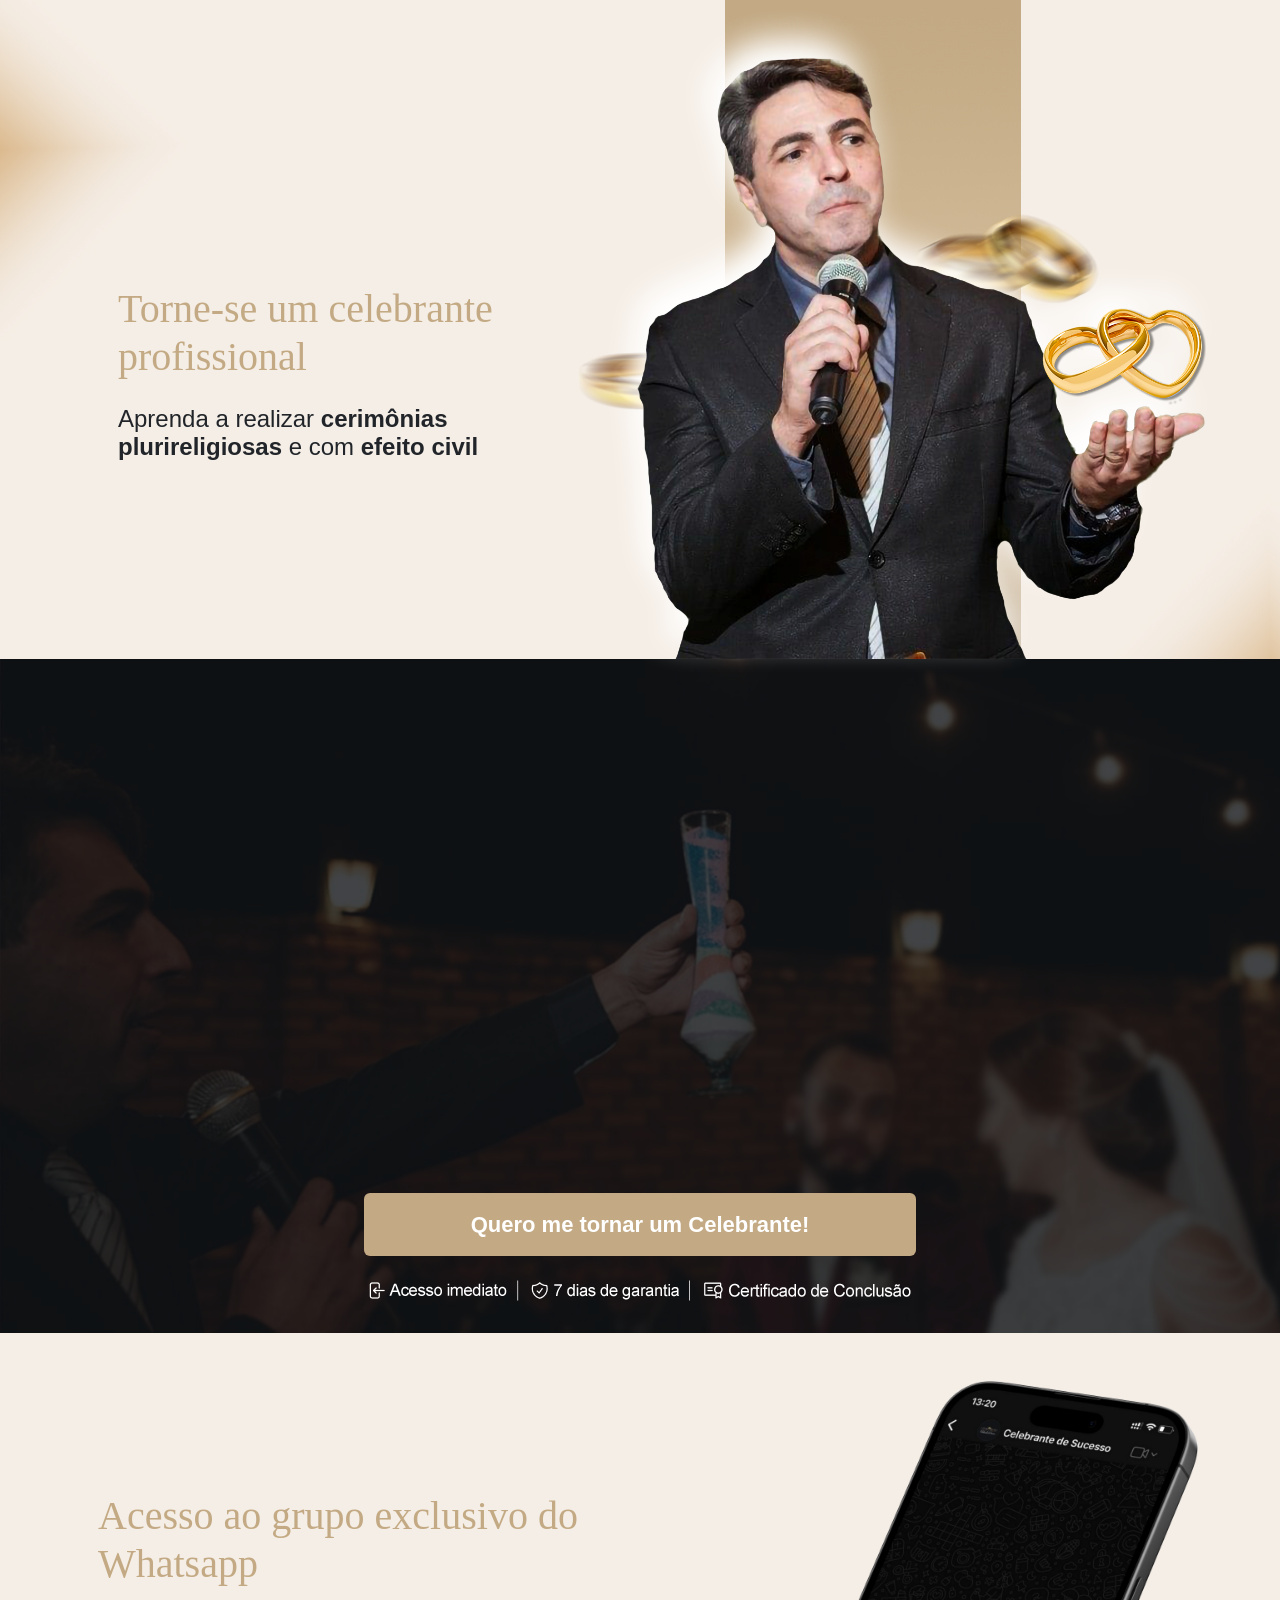
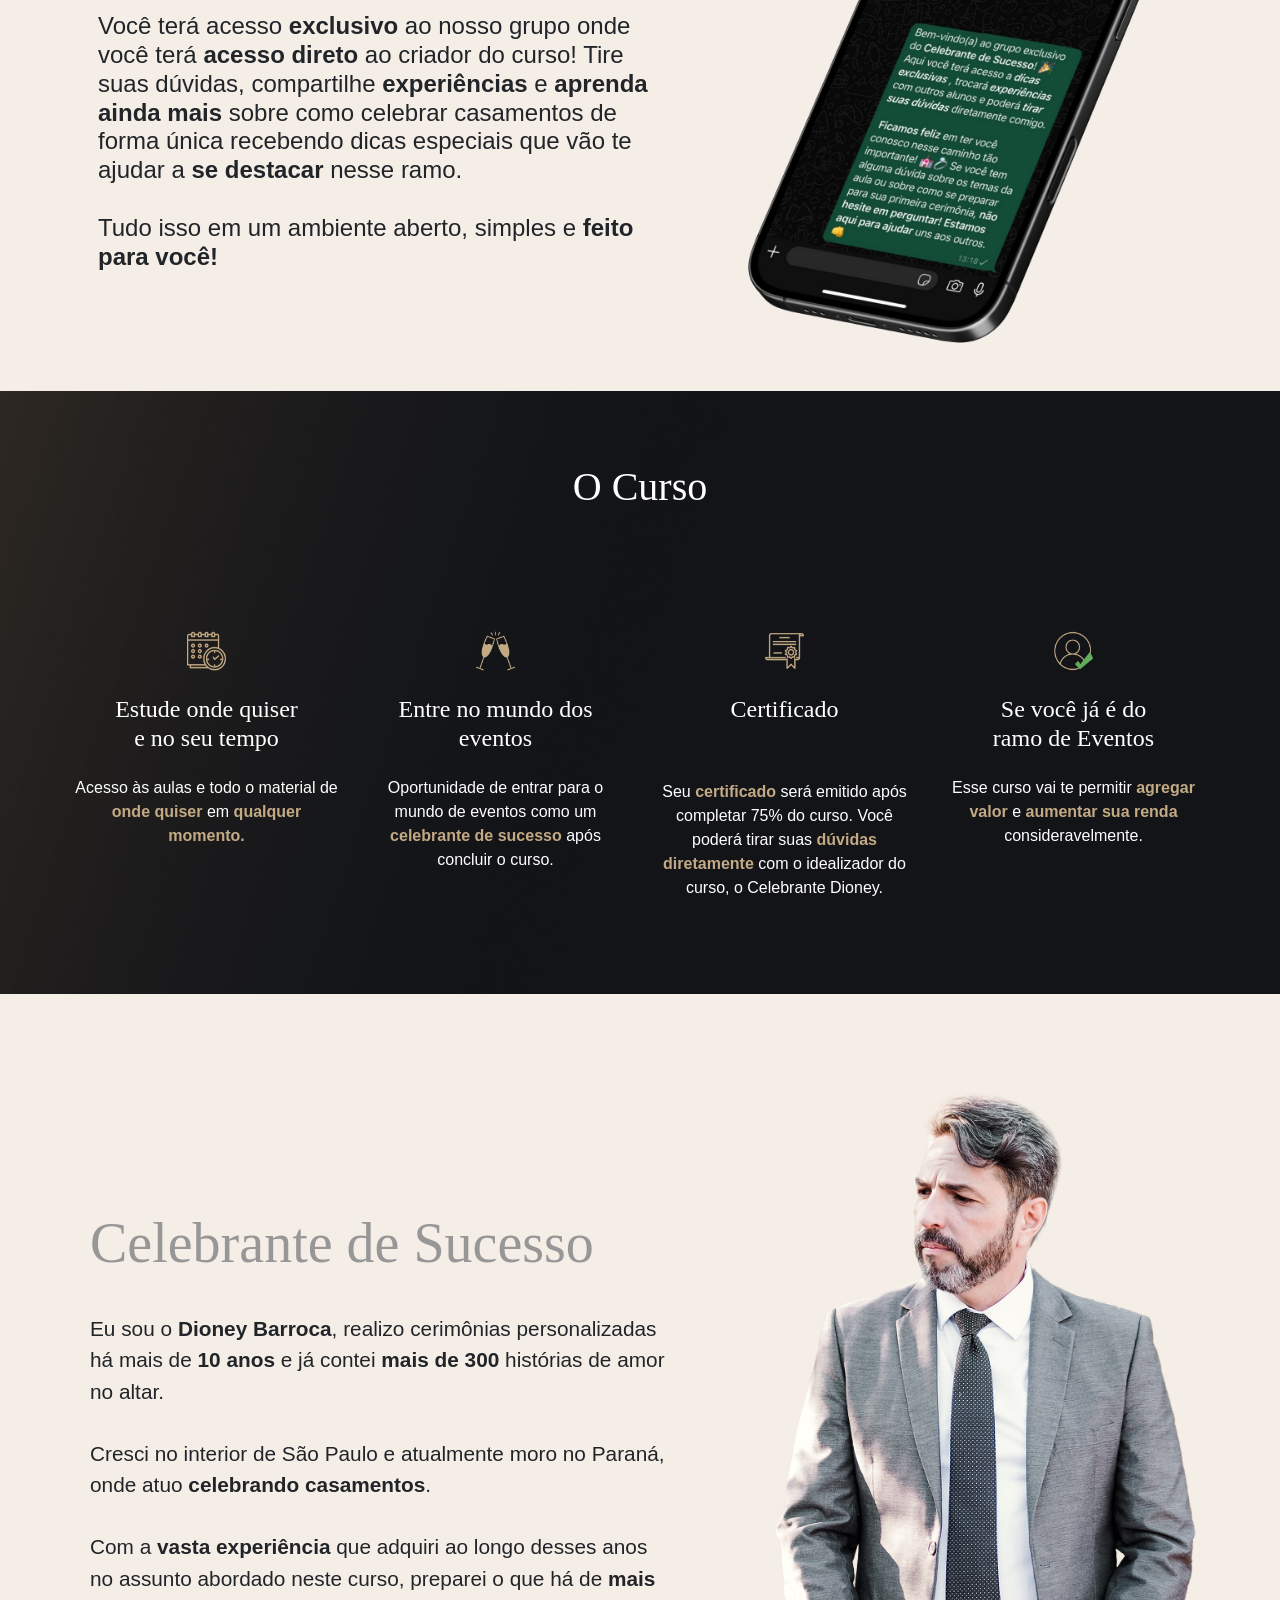
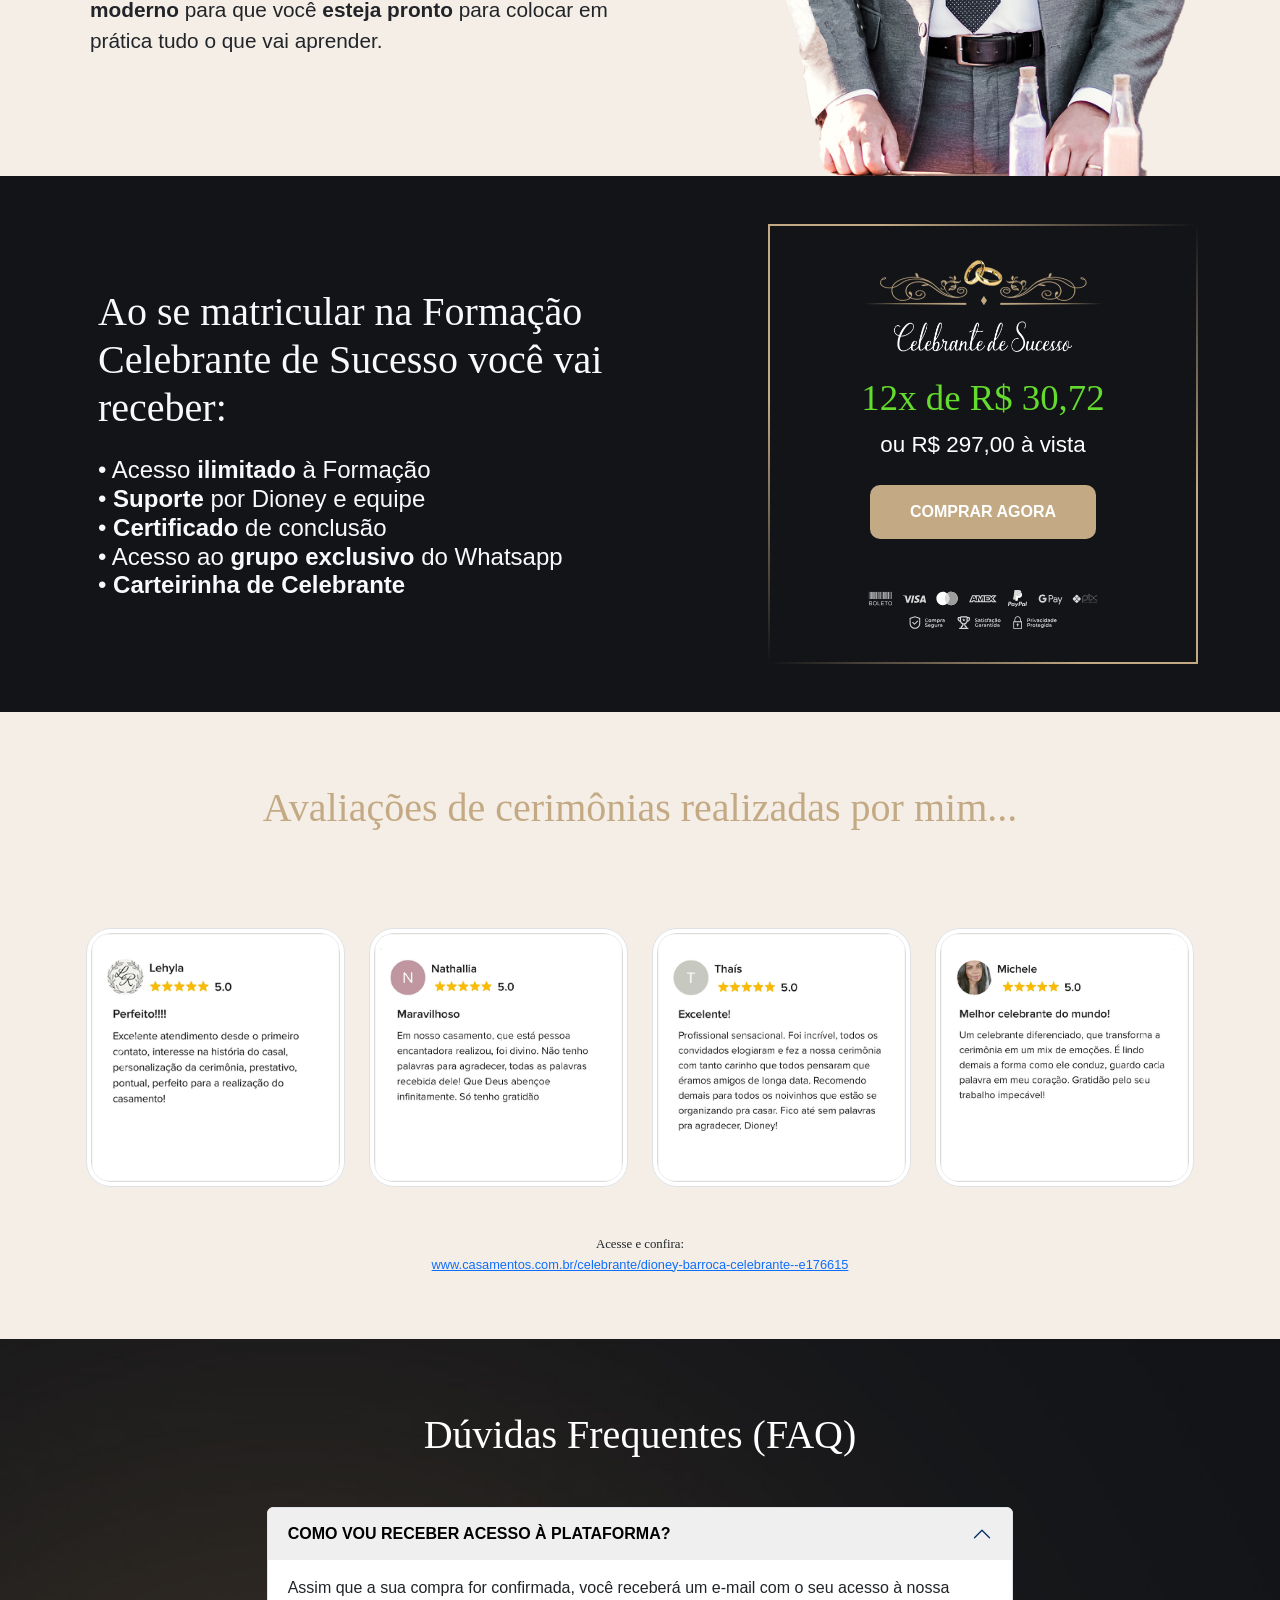
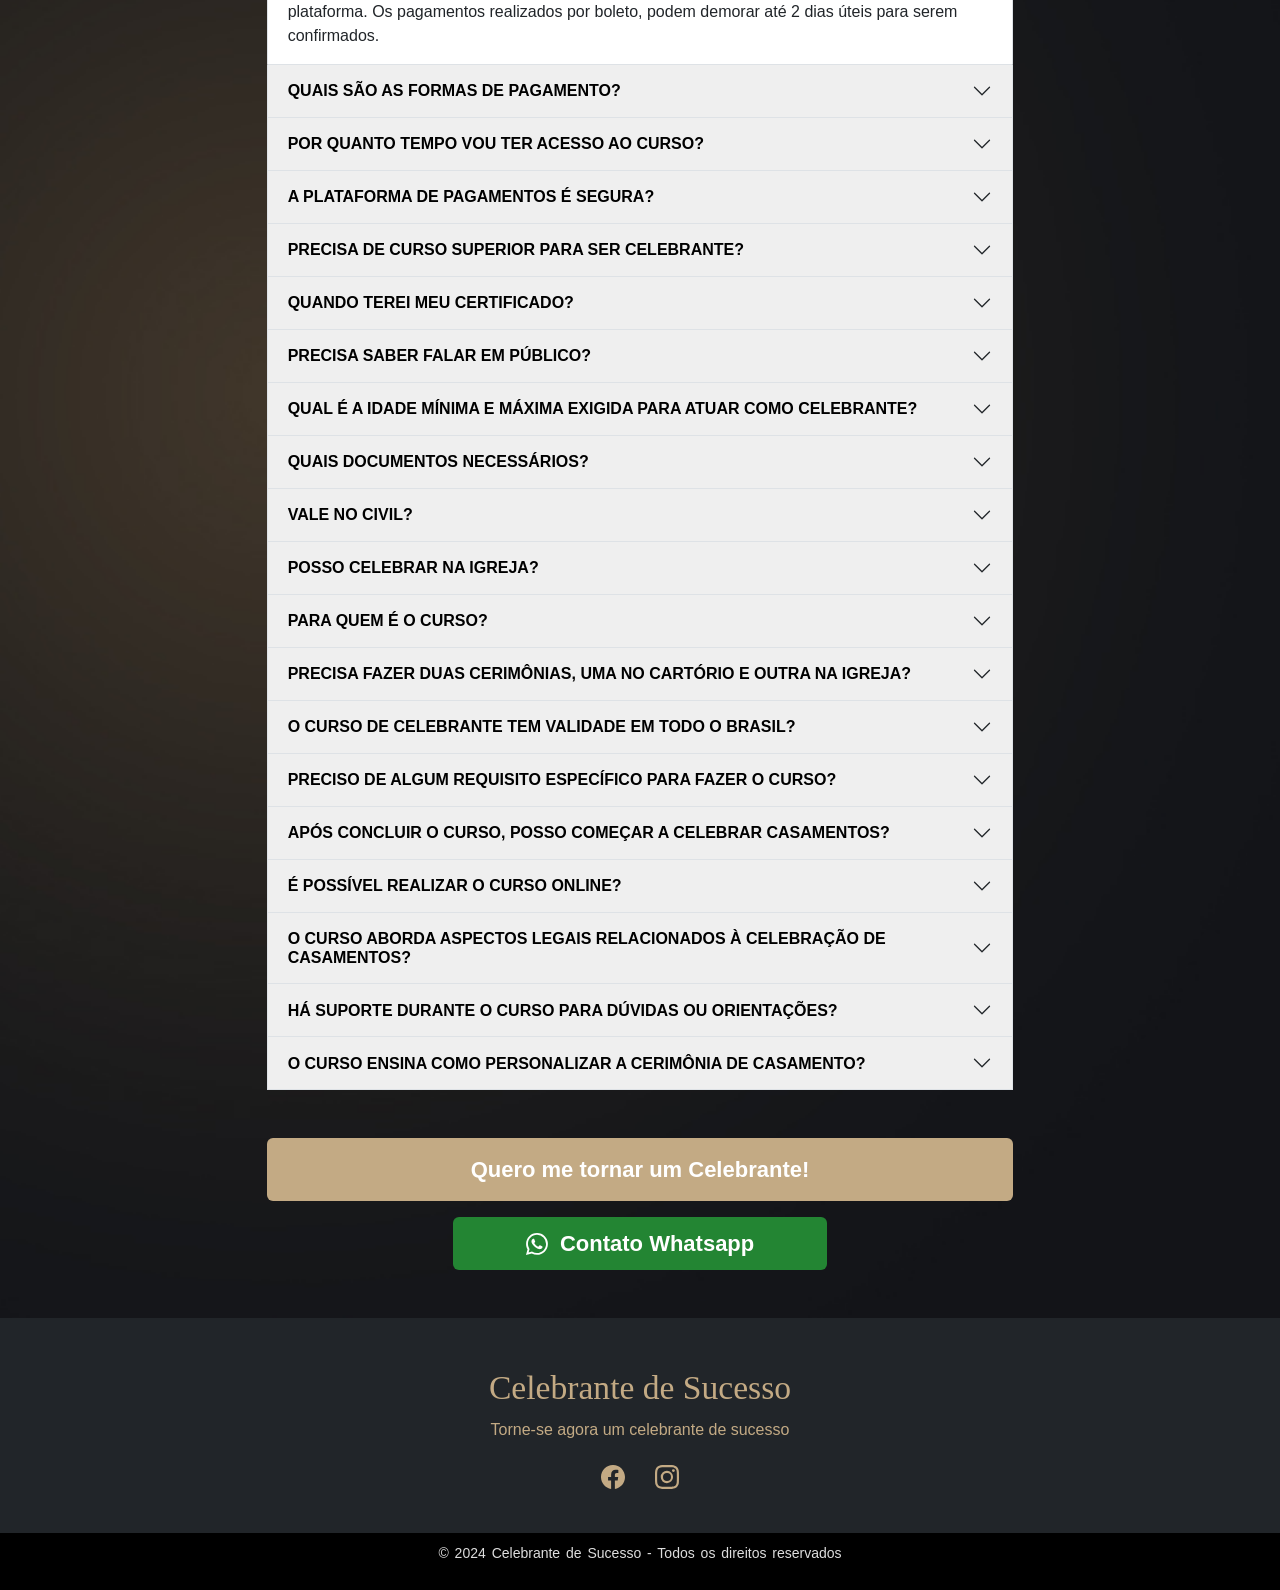
==== commit 4212c74b: "feat: add new pricing and checkout URLs" ====
--- a/index.html
+++ b/index.html
@@ -14,21 +14,21 @@
   <link href="https://fonts.googleapis.com/css2?family=Montserrat:wght@300;400;500;700&display=swap" rel="stylesheet">
 
   <!-- Facebook Meta Tags -->
-  <meta property="og:url" content="https://curso.cerimonialdioney.com.br">
+  <meta property="og:url" content="https://celebrantedesucesso.com.br">
   <meta property="og:type" content="website">
   <meta property="og:title" content="Celebrante de Sucesso">
   <meta property="og:description"
     content="O curso CELEBRANTE DE SUCESSO vai te preparar para fazer celebrações de casamento com cerimônias modernas e emocionantes. A profissão de celebrante vem ganhando espaço por ser versátil ao permitir a adoção de vários ritos como tradicional, religioso, plurireligioso, entre outros. Fruto da experiência de 15 anos do Celebrante Dioney Barroca que já realizou mais de 300 casamentos, o curso conta com aulas teóricas que versam sobre legislação, oratória e o passo a passo de uma celebração, além de exemplos práticos.">
-  <meta property="og:image" content="https://curso.cerimonialdioney.com.br/public/og.png">
+  <meta property="og:image" content="https://celebrantedesucesso.com.br/public/og.png">
 
   <!-- Twitter Meta Tags -->
   <meta name="twitter:card" content="summary_large_image">
-  <meta property="twitter:domain" content="cerimonialdioney.com.br">
-  <meta property="twitter:url" content="https://curso.cerimonialdioney.com.br">
+  <meta property="twitter:domain" content="celebrantedesucesso.com.br">
+  <meta property="twitter:url" content="https://celebrantedesucesso.com.br">
   <meta name="twitter:title" content="Celebrante de Sucesso">
   <meta name="twitter:description"
     content="O curso CELEBRANTE DE SUCESSO vai te preparar para fazer celebrações de casamento com cerimônias modernas e emocionantes. A profissão de celebrante vem ganhando espaço por ser versátil ao permitir a adoção de vários ritos como tradicional, religioso, plurireligioso, entre outros. Fruto da experiência de 15 anos do Celebrante Dioney Barroca que já realizou mais de 300 casamentos, o curso conta com aulas teóricas que versam sobre legislação, oratória e o passo a passo de uma celebração, além de exemplos práticos.">
-  <meta name="twitter:image" content="https://curso.cerimonialdioney.com.br/public/og.png">
+  <meta name="twitter:image" content="https://celebrantedesucesso.com.br/public/og.png">
 
   <!-- Bootstrap Css -->
   <link href="https://cdn.jsdelivr.net/npm/bootstrap@5.3.3/dist/css/bootstrap.min.css" rel="stylesheet"
@@ -39,7 +39,7 @@
     integrity="sha256-/JqT3SQfawRcv/BIHPThkBvs0OEvtFFmqPF/lYI/Cxo=" crossorigin="anonymous"></script> -->
 
   <script>
-    const checkoutUrl = "https://sun.eduzz.com/4drmu5ah";
+    const checkoutUrl = "https://sun.eduzz.com/ycbf34pp";
     const default_utm_source = 'site';
     const default_utm_medium = 'video';
     const default_utm_campaign = 'lancamento';
@@ -184,57 +184,6 @@
 
 
     <!-- first section -->
-    <div class="container-fluid mt-0 pb-0" style="background-color:#000;">
-      <div class="container pt-3 px-1">
-        <div class="wrapper">
-          <div class="intro">
-            <h1 class=" pt-lg-0 text-center text-white font-bold">
-              <img src="/public/media/bolt.png" alt="" class="img-bolt" />
-              Oferta Black Friday
-              <!-- <br /> -->
-              <!-- <small>acaba em:</small> -->
-            </h1>
-            <!-- Display the countdown timer in an element -->
-            <p id="demo" class="text-center text-white countdown pb-0 pt-0"></p>
-
-            <script>
-              // Set the date we're counting down to
-              var countDownDate = new Date("Nov 28, 2025 23:59:59").getTime();
-
-              // Update the count down every 1 second
-              var x = setInterval(function () {
-
-                // Get today's date and time
-                var now = new Date().getTime();
-
-                // Find the distance between now and the count down date
-                var distance = countDownDate - now;
-
-                // Time calculations for days, hours, minutes and seconds
-                var days = Math.floor(distance / (1000 * 60 * 60 * 24));
-                var hours = Math.floor((distance % (1000 * 60 * 60 * 24)) / (1000 * 60 * 60));
-                var minutes = Math.floor((distance % (1000 * 60 * 60)) / (1000 * 60));
-                var seconds = Math.floor((distance % (1000 * 60)) / 1000);
-
-                // Display the result in the element with id="demo"
-                document.getElementById("demo").innerHTML = (days ? days + "d " : "") + (hours ? hours + "h " : "")
-                  + (minutes ? minutes + "m " : "") + seconds + "s ";
-
-                // If the count down is finished, write some text
-                if (distance < 0) {
-                  clearInterval(x);
-                  document.getElementById("demo").style.display = "none";
-                }
-              }, 1000);
-            </script>
-            <!-- <p class="text-center text-white pt-0">
-              Válida até 28/11/2025.
-            </p> -->
-          </div>
-        </div>
-      </div>
-    </div>
-
     <div class="container-fluid mt-0 pb-0"
       style="background-image: url(/public/media/bg.jpg); background-repeat: no-repeat; background-size: cover;">
       <div class="container px-1 pt-5 ps-5">
@@ -292,8 +241,7 @@
               Acesso ao grupo exclusivo do Whatsapp
             </h1>
             <h4 class="ps-3 text-start text-dark">
-              Você terá acesso <b>exclusivo</b> ao nosso grupo onde você terá <b>acesso direto</b> ao criador do
-              curso!
+              Você terá acesso <b>exclusivo</b> ao nosso grupo onde você terá <b>acesso direto</b> ao criador do curso!
               Tire suas dúvidas, compartilhe <b>experiências</b> e <b>aprenda ainda mais</b> sobre como celebrar
               casamentos de forma única recebendo dicas especiais que vão te ajudar a <b>se destacar</b> nesse ramo.
               <br /><br />
@@ -510,14 +458,11 @@
           </div>
           <div class="square">
             <img src="/public/media/logo-celebrantesucesso.png" alt="" class="logo-price" />
-            <h4 class="number-old-price pt-4 font-bold">
-              DE <del>R$297,00</del>
-            </h4>
-            <h4 class="number-price font-bold">
-              POR 12x de R$ 19,64
+            <h4 class="number-price pt-4 font-bold">
+              12x de R$ 30,72
             </h4>
             <p class="number-price2 pb-2">
-              ou R$ 189,90 à vista
+              ou R$ 297,00 à vista
             </p>
             <button id="comprarButton" type="button" class="btn btn-custom w-95">COMPRAR AGORA
             </button>
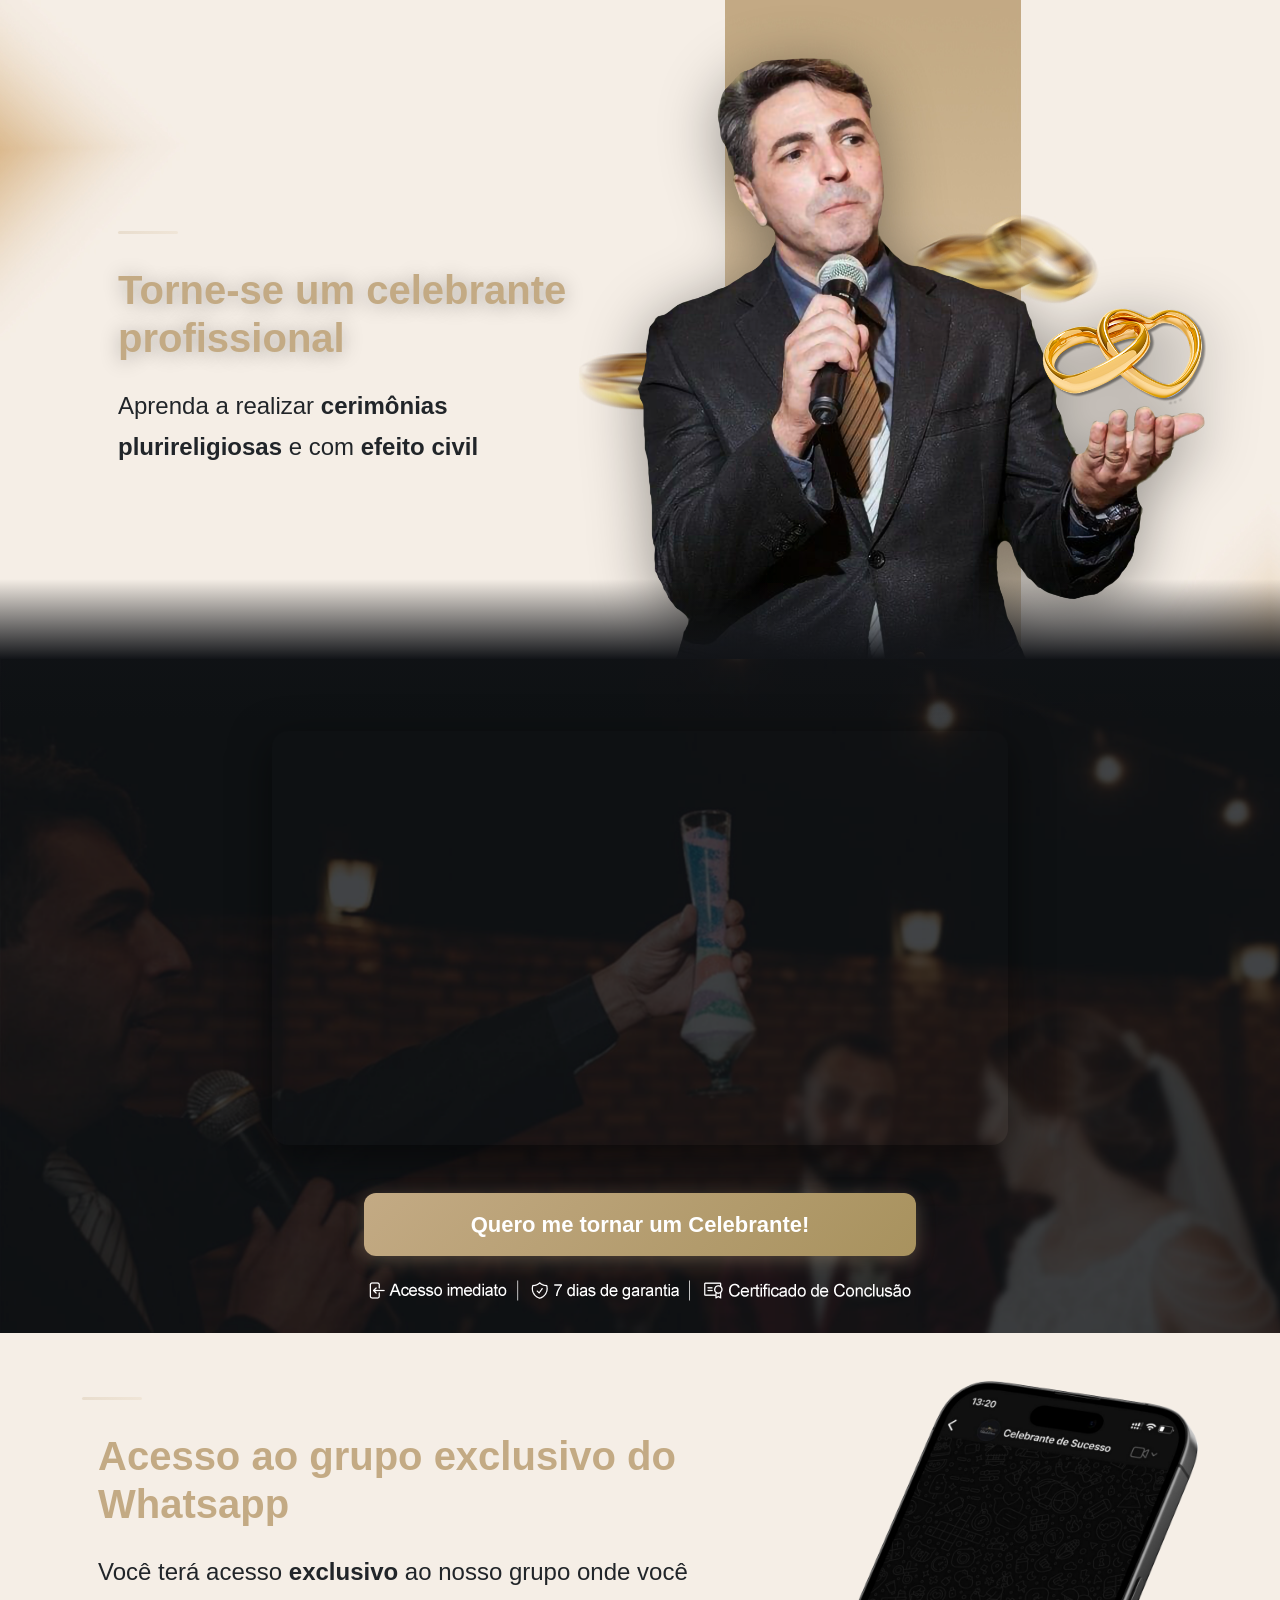
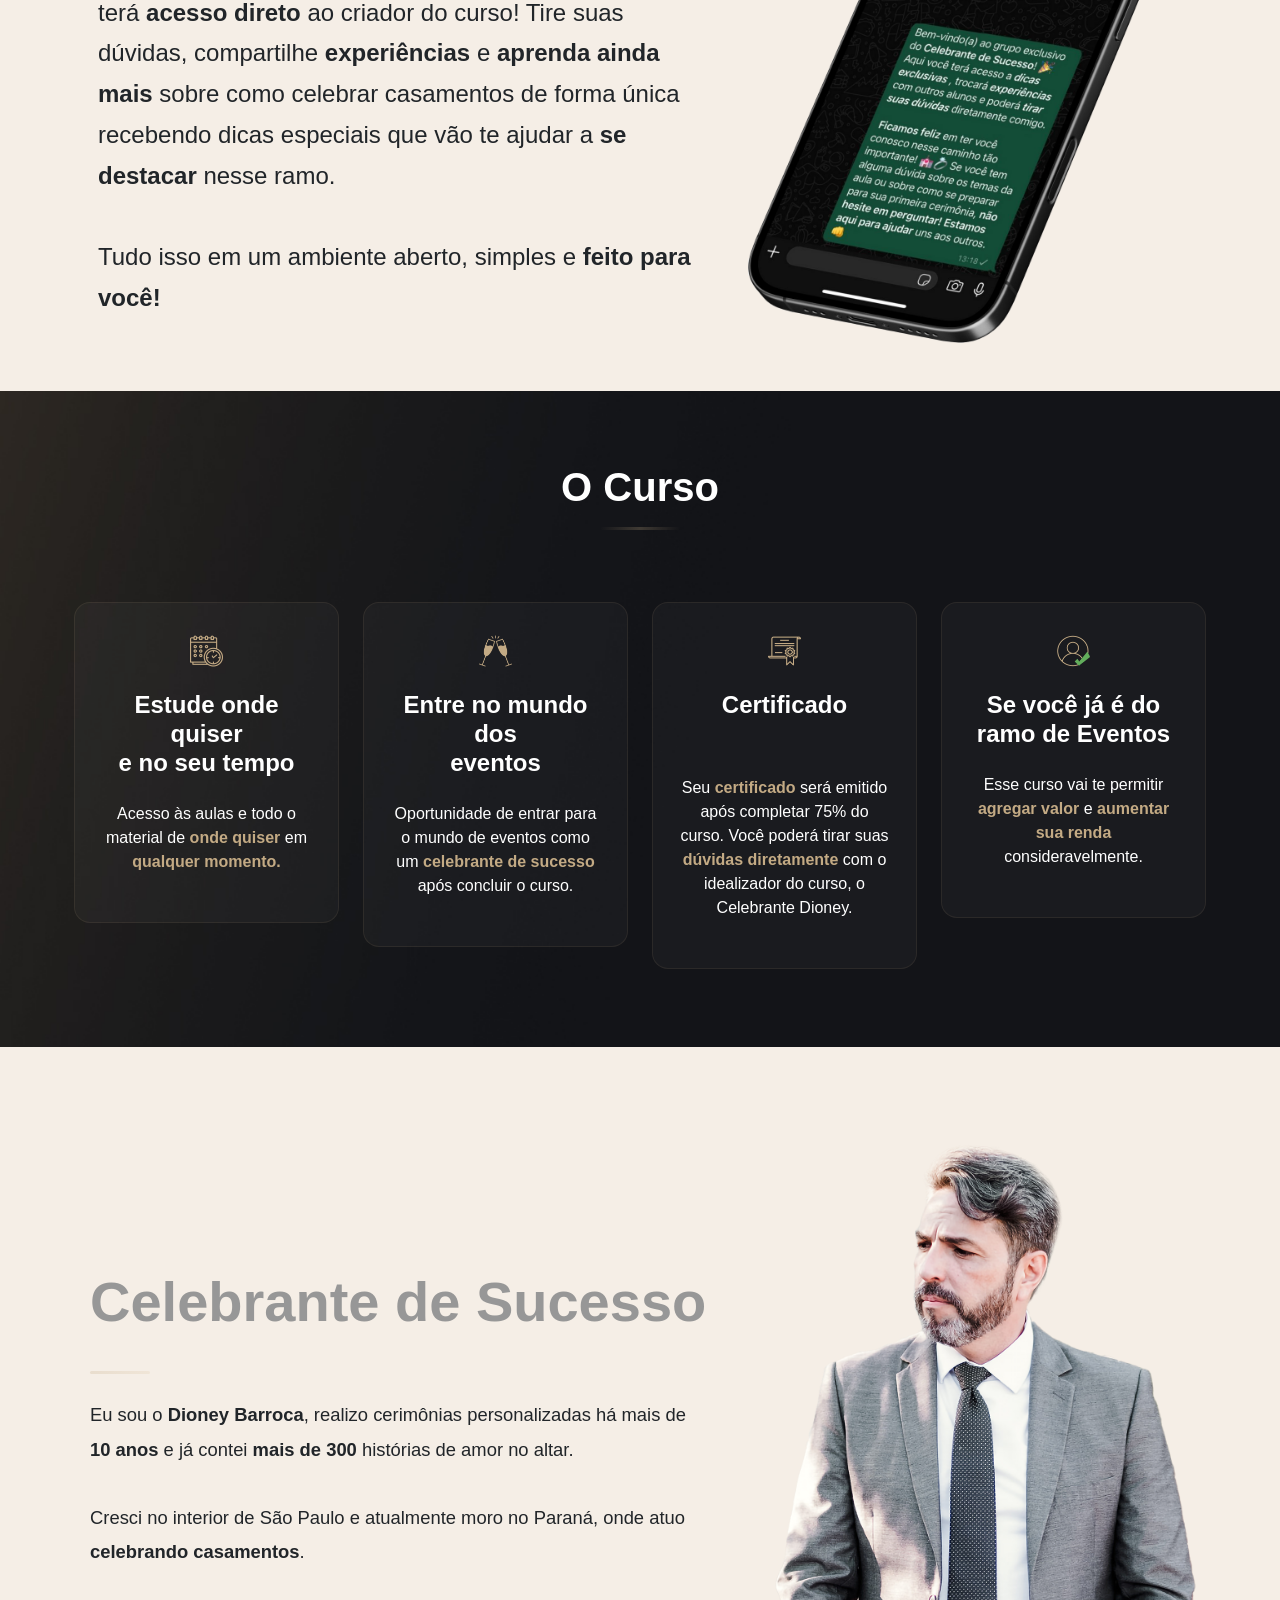
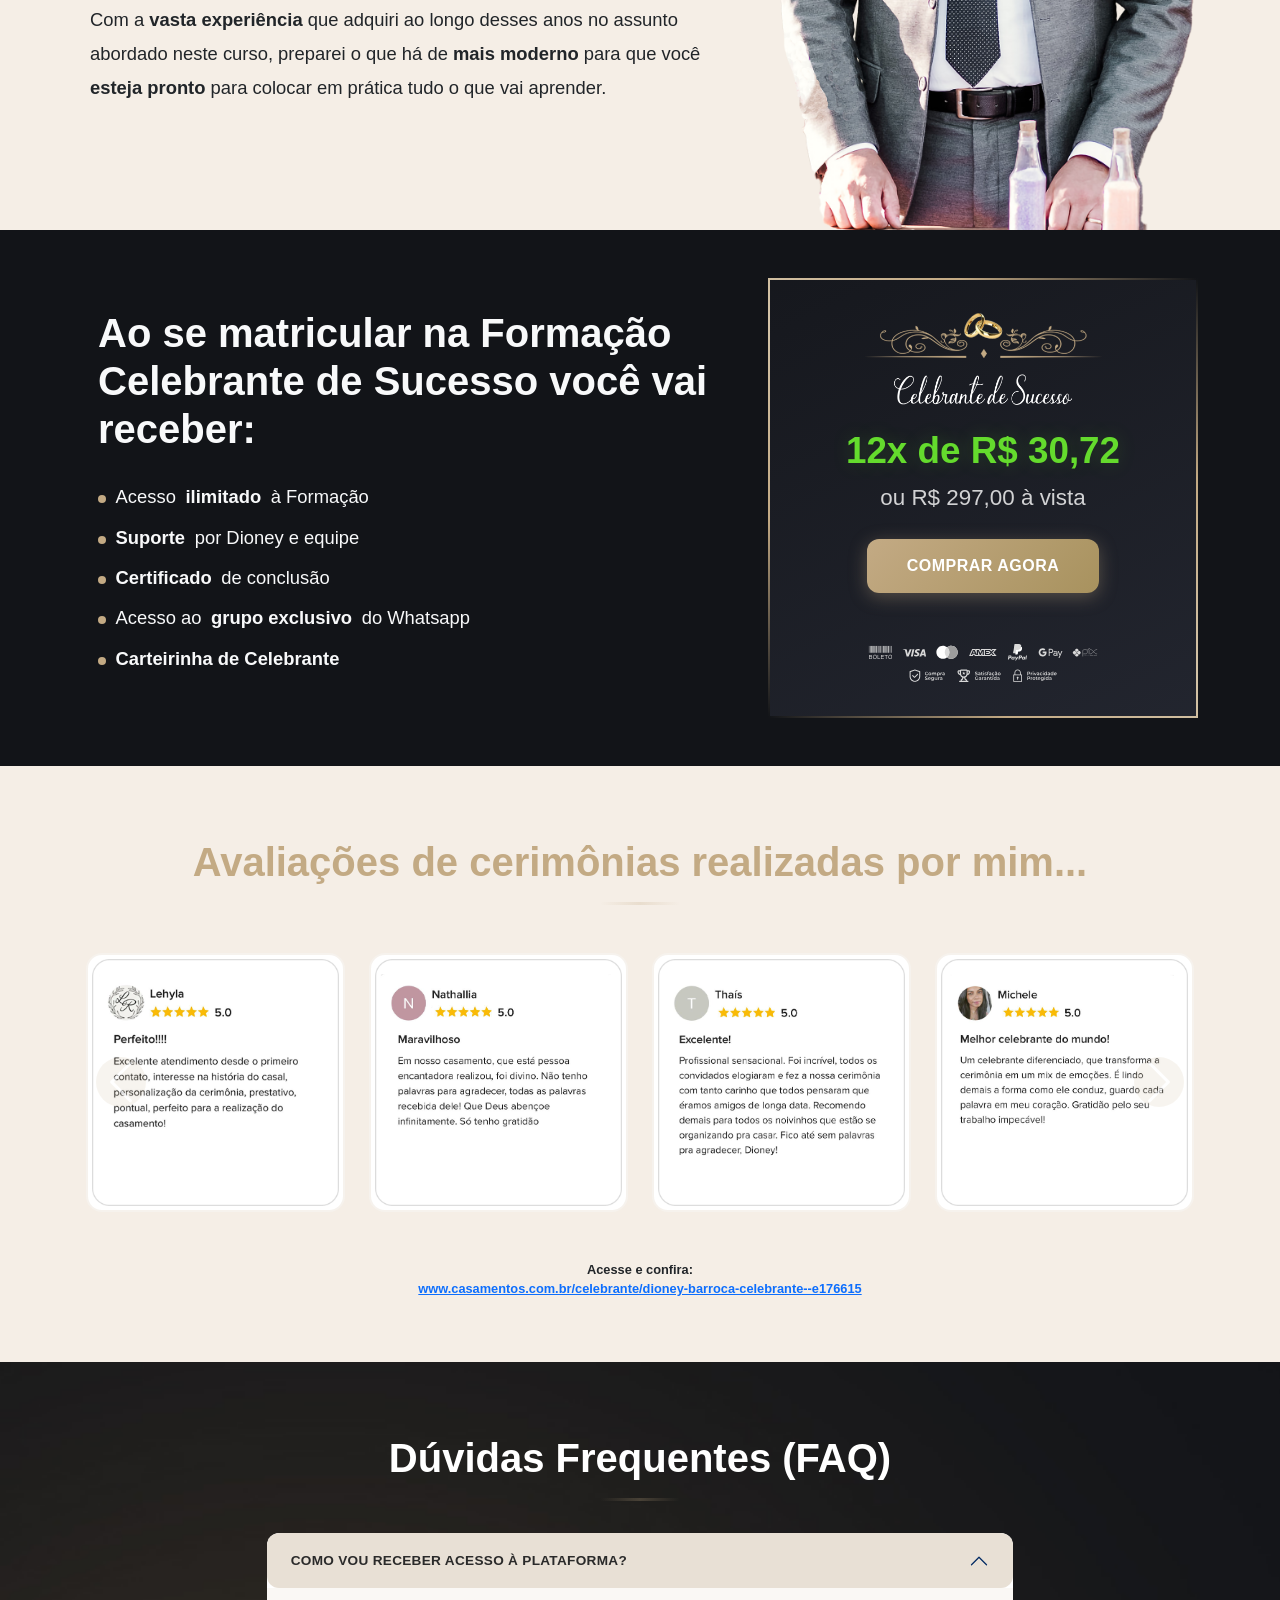
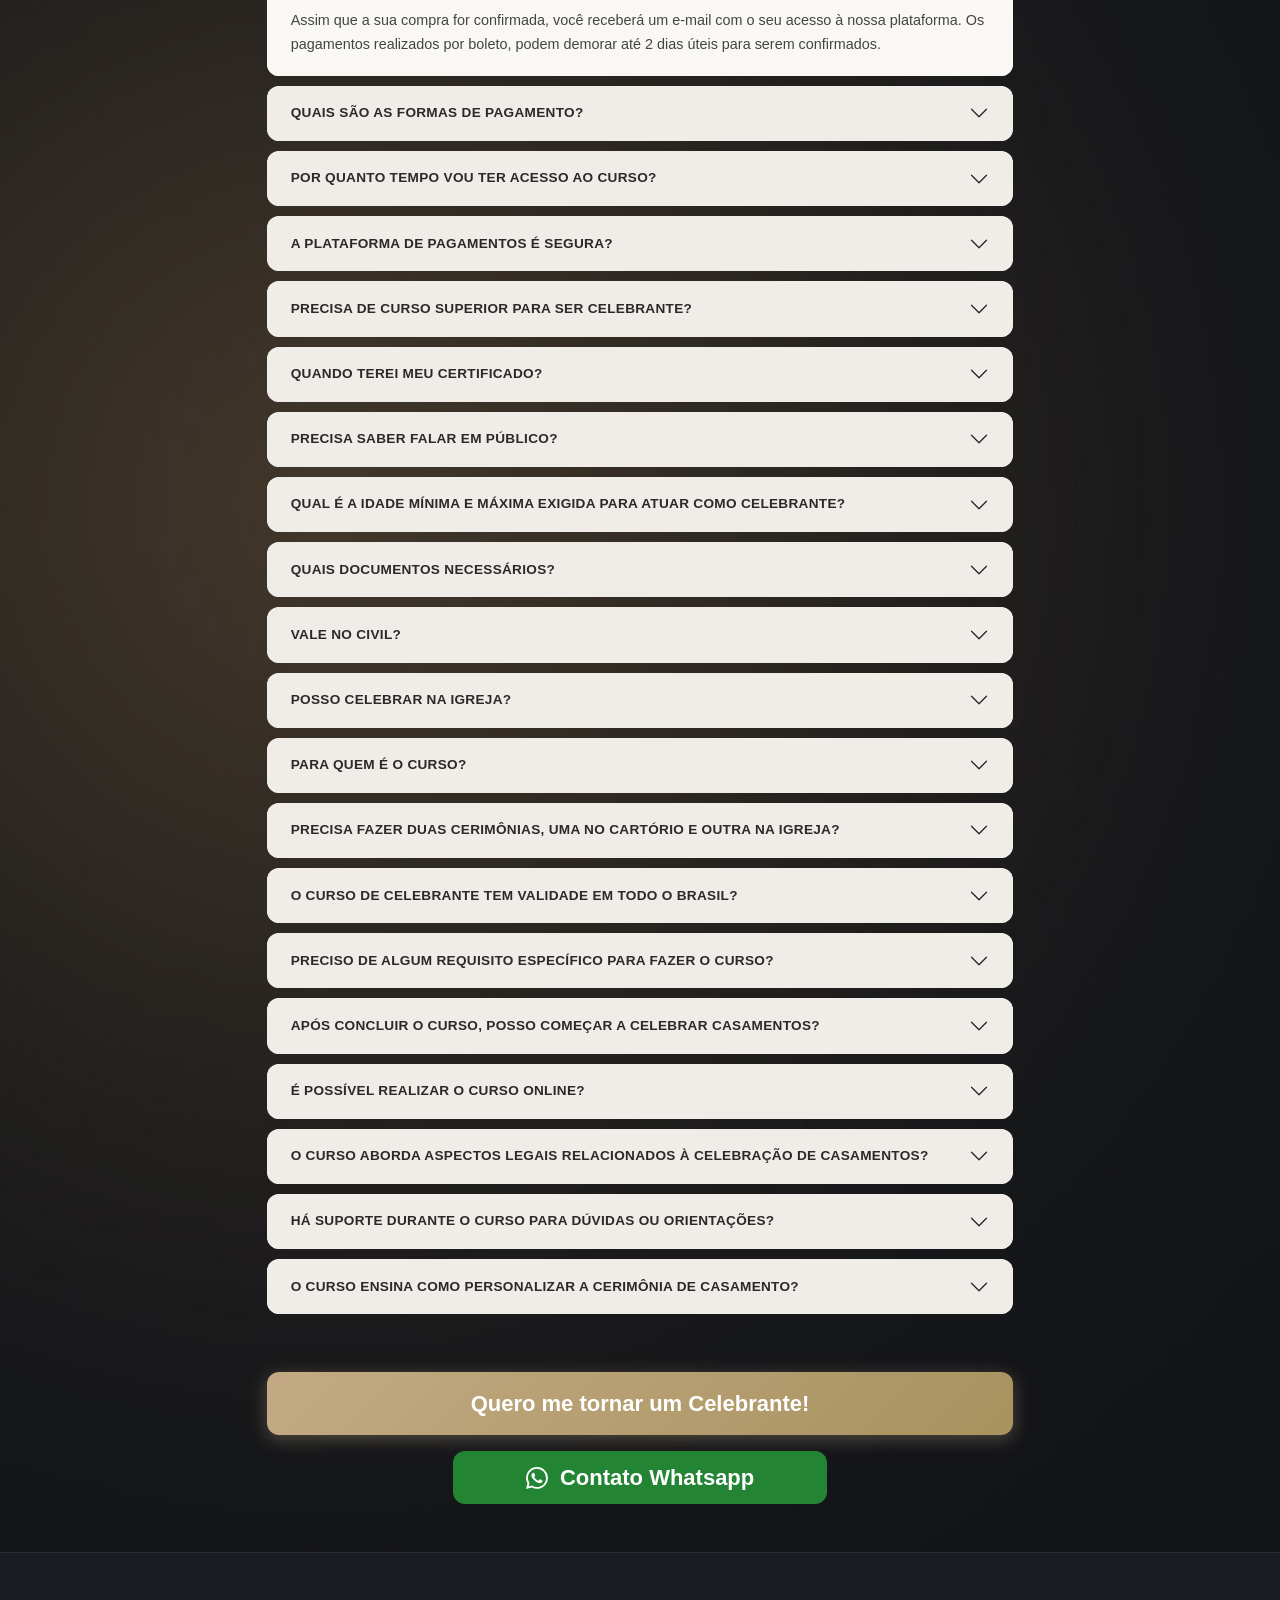
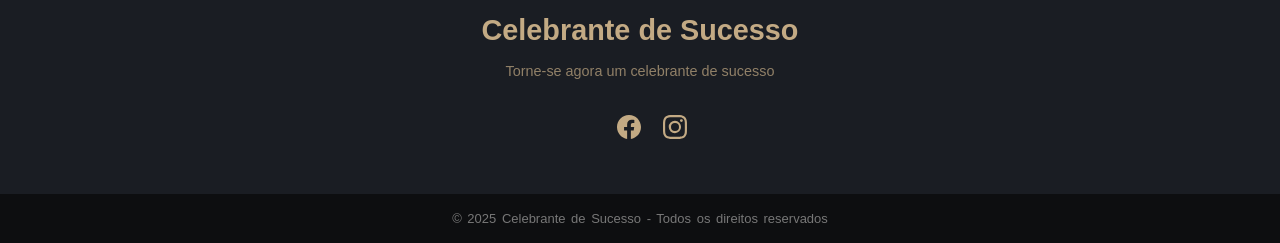
==== commit 66fa8ea4: "repaginação e ajustes" ====
--- a/index.html
+++ b/index.html
@@ -1,5 +1,5 @@
 <!DOCTYPE html>
-<html lang="en">
+<html lang="pt-BR">
 
 <head>
   <meta charset="UTF-8" />
@@ -7,8 +7,6 @@
   <title>Celebrante de Sucesso</title>
   <link rel="icon" type="image/x-icon" href="/public/fav.webp" />
 
-  <link rel="preconnect" href="https://fonts.googleapis.com">
-  <link rel="preconnect" href="https://fonts.gstatic.com" crossorigin>
   <link rel="preconnect" href="https://fonts.googleapis.com">
   <link rel="preconnect" href="https://fonts.gstatic.com" crossorigin>
   <link href="https://fonts.googleapis.com/css2?family=Montserrat:wght@300;400;500;700&display=swap" rel="stylesheet">
@@ -90,106 +88,15 @@
 
 <body class="text-gold">
   <div id="wrap">
-    <!-- <div id="caoulsel1" class="carousel slide d-none d-md-block">
-      <div class="carousel-inner">
-        <div class="carousel-item active" data-bs-interval="4000">
-          <img src="/public/media/carousel-bg1.jpg?a=1" class="d-block w-100" alt="Slide 1" />
-          <div class="carousel-caption container-fluid">
-            <h5 class="text-gold-slide">Torne-se um celebrante profissional</h5>
-            <p>
-              Aprenda a realizar cerimônias plurireligiosas e com efeito
-              civil.
-            </p>
-            <div class="slide-divider"></div>
-          </div>
-        </div>
-        <div class="carousel-item" data-bs-interval="4000">
-          <img src="/public/media/carousel-bg2.jpg?a=1" class="d-block w-100" alt="Slide 2" />
-          <div class="carousel-caption container-fluid">
-            <h5 class="text-gold-slide">Complemente sua renda</h5>
-            <p>
-              Aprenda uma atividade em crescimento no Brasil, podendo até se
-              tornar sua principal fonte de renda.
-            </p>
-            <div class="slide-divider"></div>
-          </div>
-        </div>
-        <div class="carousel-item" data-bs-interval="4000">
-          <img src="/public/media/carousel-bg3.jpg?a=1" class="d-block w-100" alt="Slid 3" />
-          <div class="carousel-caption container-fluid">
-            <h5 class="text-gold-slide">Realize lindas cerimônias no altar</h5>
-            <p>
-              Aprenda a elaborar e conduzir uma cerimônia personalizada do
-              início ao fim.
-            </p>
-            <div class="slide-divider"></div>
-          </div>
-        </div>
-      </div>
-      <button class="carousel-control-prev" type="button" data-bs-target="#caoulsel1" data-bs-slide="prev">
-        <span class="carousel-control-prev-icon" aria-hidden="true"></span>
-        <span class="visually-hidden">Anterior</span>
-      </button>
-      <button class="carousel-control-next" type="button" data-bs-target="#caoulsel1" data-bs-slide="next">
-        <span class="carousel-control-next-icon" aria-hidden="true"></span>
-        <span class="visually-hidden">Próximo</span>
-      </button>
-    </div> -->
-
-    <!-- <div id="caoulsel2" class="carousel slide d-block d-md-none" data-ride="carousel" data-interval="4000">
-      <div class="carousel-inner">
-        <div class="carousel-item active" data-bs-interval="4000">
-          <img src="/public/media/carousel-bg1-m.jpg" class="d-block w-100" alt="Slide 1" />
-          <div class="carousel-caption container-fluid">
-            <h5 class="text-gold-slide">Torne-se um celebrante profissional</h5> -->
-    <!-- <p>
-              Aprenda a realizar cerimônias plurireligiosas e com efeito
-              civil.
-            </p> -->
-    <!-- <div class="slide-divider"></div>
-          </div>
-        </div>
-        <div class="carousel-item" data-bs-interval="4000">
-          <img src="/public/media/carousel-bg2-m.jpg" class="d-block w-100" alt="Slide 2" />
-          <div class="carousel-caption container-fluid">
-            <h5 class="text-gold-slide">Complemente sua renda</h5> -->
-    <!-- <p>
-              Aprenda uma atividade em crescimento no Brasil, podendo até se
-              tornar sua principal fonte de renda.
-            </p> -->
-    <!--  <div class="slide-divider"></div>
-          </div>
-        </div>
-        <div class="carousel-item" data-bs-interval="4000">
-          <img src="/public/media/carousel-bg3-m.jpg" class="d-block w-100" alt="Slid 3" />
-          <div class="carousel-caption container-fluid">
-            <h5 class="text-gold-slide">Realize lindas cerimônias no altar</h5> -->
-    <!-- <p>
-              Aprenda a elaborar e conduzir uma cerimônia personalizada do
-              início ao fim.
-            </p> -->
-    <!-- <div class="slide-divider"></div>
-          </div>
-        </div>
-      </div> -->
-    <!-- <button class="carousel-control-prev" type="button" data-bs-target="#caoulsel2" data-bs-slide="prev">
-        <span class="carousel-control-prev-icon" aria-hidden="true"></span>
-        <span class="visually-hidden">Anterior</span>
-      </button>
-      <button class="carousel-control-next" type="button" data-bs-target="#caoulsel2" data-bs-slide="next">
-        <span class="carousel-control-next-icon" aria-hidden="true"></span>
-        <span class="visually-hidden">Próximo</span>
-      </button> -->
-    <!-- </div> -->
-
 
     <!-- first section -->
-    <div class="container-fluid mt-0 pb-0"
+    <div class="container-fluid mt-0 pb-0 hero-section"
       style="background-image: url(/public/media/bg.jpg); background-repeat: no-repeat; background-size: cover;">
       <div class="container px-1 pt-5 ps-5">
         <div class="wrapper">
           <div class="intro">
-            <h1 class="pt-5 pb-md-3 text-start text-gold font-bold">
+            <hr class="gold-line" />
+            <h1 class="pt-2 pb-md-3 text-start text-gold font-bold">
               Torne-se um celebrante profissional
             </h1>
             <h4 class="text-start text-dark">
@@ -205,26 +112,23 @@
 
 
     <!-- youtube section -->
-    <div class="container-fluid p-4"
+    <div class="container-fluid p-4 youtube-section"
       style="background-image: url(/public/media/bg-lowopacity2.png); background-repeat: no-repeat; background-size: cover;">
       <div class="container">
         <div class="row">
           <div class="col-12 col-md-8 offset-md-2">
-            <div class="video-container justify-content-center mt-5">
+            <div class="video-container justify-content-center mt-5 fade-in">
               <iframe width="560" height="315"
                 src="https://www.youtube-nocookie.com/embed/VGnpVaRZqO8?si=71CIKXzHaaU8Z7sD&amp;controls=0&modestbranding=1"
                 title="YouTube video player" frameborder="0"
                 allow="accelerometer; autoplay; clipboard-write; encrypted-media; gyroscope; picture-in-picture; web-share"
                 referrerpolicy="strict-origin-when-cross-origin" allowfullscreen></iframe>
             </div>
-            <div class="text-center mb-2 mt-5">
-              <a href="#comprar" type="button" class="btn bc5 b w-75 celebrante-bt-fix">Quero me tornar um
+            <div class="text-center mb-2 mt-5 fade-in">
+              <a href="#comprar" type="button" class="btn bc5 b w-75 celebrante-bt-fix cta-pulse">Quero me tornar um
                 Celebrante!</a>
               <br />
-              <!-- <a href="#faq" type="button" class="btn bc3 mt-4">Dúvidas?</a> -->
               <img src="/public/media/seguro.png" alt="" class="img-seguro mt-4" />
-            </div>
-            <div>
             </div>
           </div>
         </div>
@@ -236,8 +140,9 @@
     <div class="container-fluid pt-5 pb-5 bglight-wpp">
       <div class="container">
         <div class="wrapper">
-          <div class="intro">
-            <h1 class="ps-3 pt-5 pb-md-3 text-start font-bold">
+          <div class="intro fade-in-left">
+            <hr class="gold-line" />
+            <h1 class="ps-3 pt-2 pb-md-3 text-start font-bold">
               Acesso ao grupo exclusivo do Whatsapp
             </h1>
             <h4 class="ps-3 text-start text-dark">
@@ -248,7 +153,7 @@
               Tudo isso em um ambiente aberto, simples e <b>feito para você!</b>
             </h4>
           </div>
-          <div class="profile">
+          <div class="profile fade-in-right">
             <img src="/public/media/gp-mockup.png" alt="" class="img-dioney2" />
           </div>
         </div>
@@ -257,14 +162,15 @@
 
 
     <!-- about course -->
-    <div class="container-fluid p-4 pb-5"
+    <div class="container-fluid p-4 pb-5 course-cards-section"
       style="background-image: url(/public/media/darkbg-effect.jpg); background-repeat: no-repeat; background-size: cover;">
       <div class="container px-1">
-        <h1 class="text-center mt-5 mb-5 pb-2 pb-md-5 text-white font-bold">
+        <h1 class="text-center mt-5 mb-3 text-white font-bold">
           O Curso
         </h1>
-        <div class="row row-cols-1 row-cols-md-4 g-4 mt-5">
-          <div class="col">
+        <hr class="gold-line-center mb-5" />
+        <div class="row row-cols-1 row-cols-md-4 g-4 mt-4">
+          <div class="col fade-in">
             <div class="text-center">
               <span><img class="mb-4 about-icon" src="/public/media/calendar.png?a=1" alt="" /></span>
               <h4 class="pb-2 text-white font-bold">Estude onde quiser <br>e no seu tempo</h4>
@@ -276,7 +182,7 @@
               </p>
             </div>
           </div>
-          <div class="col">
+          <div class="col fade-in">
             <div class="text-center">
               <span><img class="mb-4 about-icon" src="/public/media/cheers-new.png?a=1" alt="" /></span>
               <h4 class="pb-2 text-white font-bold">Entre no mundo dos <br>eventos</h4>
@@ -287,7 +193,7 @@
               </p>
             </div>
           </div>
-          <div class="col">
+          <div class="col fade-in">
             <div class="text-center">
               <span><img class="mb-4 about-icon" src="/public/media/certificate.png?a=1" alt="" /></span>
               <h4 class="pb-5 text-white font-bold">Certificado</h4>
@@ -302,7 +208,7 @@
               </p>
             </div>
           </div>
-          <div class="col">
+          <div class="col fade-in">
             <div class="text-center">
               <span><img class="mb-4 about-icon" src="/public/media/person-check.png?a=1" alt="" /></span>
               <h4 class="pb-3 text-white font-bold">Se você já é do <br>ramo de Eventos</h4>
@@ -322,10 +228,11 @@
       style="background-image: url(/public/media/light-bg.jpg); background-repeat: no-repeat; background-size: cover;">
       <div class="container px-1 pt-5">
         <div class="wrapper">
-          <div class="intro">
+          <div class="intro fade-in-left">
             <h1 class="celebrante-text ps-3 pt-3 pb-md-3 text-start text-gray font-bold">
               Celebrante de Sucesso
             </h1>
+            <hr class="gold-line ms-3" />
             <p class="txt-about ps-3 text-start text-dark">
               Eu sou o <b>Dioney Barroca</b>, realizo cerimônias personalizadas há mais de <b>10 anos</b>
               e já contei <b>mais de
@@ -340,123 +247,31 @@
               para colocar em prática tudo o que vai aprender.
             </p>
           </div>
-          <div class="profile">
+          <div class="profile fade-in-right">
             <img src="/public/media/dioney-nobg2.png" alt="" class="img-dioney2" />
           </div>
         </div>
       </div>
     </div>
 
-    <!-- <div class="container-fluid mt-5 p-5 pb-5"
-      style="background-image: url(/public/media/light-bg.jpg); background-repeat: no-repeat; background-size: cover;">
-      <img src="/public/media/dioney-nobg2.png" width="413" height="625"
-        style="display: inline-block; align-items: right;" />
-
-      <h1 class="ps-4 pt-5 pb-md-3 text-gray">
-        Celebrante de Sucesso
-      </h1>
-      <div class="justify-content-left">
-        <div class="t col-12 col-lg-7 mb-4 badge text-wrap">
-          <div class="card-body pt-2 pb-5 card-celebrante">
-            <h4 class="ps-3 text-start text-dark">
-              Eu sou o <b>Dioney Barroca</b>, realizo cerimônias personalizadas <b>há mais de 10 anos</b>
-              e já contei <b>mais de
-                trezentas</b> historias de amor no altar.
-              <br /><br />
-              Tenho uma <b>vasta experiência</b> no assunto abordado nesse curso e preparei tudo o que existe de <b>mais
-                moderno</b> para que você fique <b>preparado</b> para colocar em prática tudo que vai aprender e após a
-              conclusão
-              conquistar <b>ganhos extraordinários</b> com essa nova atividade.
-            </h4>
-          </div>
-        </div>
-      </div>
-      </div> -->
-
-
-    <!-- about course Kai -->
-
-    <!-- <div class="container-fluid p-4 pb-5"
-      style="background-image: url(/public/media/darkbg-effect.jpg); background-repeat: no-repeat; background-size: cover;">
-      <div class="container px-1">
-        <h1 class="text-center mt-5 mb-5 pb-2 pb-md-5 text-white font-bold">
-          O Curso
-        </h1>
-        <div class="row row-cols-1 row-cols-md-4 mt-5">
-          <div class="col-md-4 mt-0 mb-5 mb-md-0">
-            <div class="text-center">
-              <span><img class="mb-4 about-icon" src="/public/media/calendar.png?a=1" alt="" /></span>
-              <h4 class="pb-2 text-white font-bold">Estude onde quiser <br>e no seu tempo</h4>
-              <p class="text-white pt-2">
-                Acesso às aulas e todo o material de <b class="text-success">onde quiser </b> em
-                <b class="text-success">
-                  qualquer momento.
-                </b>
-              </p>
-            </div>
-          </div>
-          <div class="col-md-4 mb-5 mb-md-0">
-            <div class="text-center">
-              <span><img class="mb-4 about-icon" src="/public/media/cheers-new.png?a=1" alt="" /></span>
-              <h4 class="pb-2 text-white font-bold">Entre no mundo dos <br>eventos</h4>
-              <p class="text-white pt-2">
-                Oportunidade de entrar para o mundo de eventos como um
-                <b class="text-success"> celebrante de sucesso </b>
-                após concluir o curso, não precisa de experiência com
-                comunicação ou oratória.
-              </p>
-            </div>
-          </div>
-          <div class="col-md-4 mb-5 mb-md-0">
-            <div class="text-center">
-              <span><img class="mb-4 about-icon" src="/public/media/certificate.png?a=1" alt="" /></span>
-              <h4 class="pb-5 text-white font-bold">Certificado</h4>
-              <p class="text-white">
-                Seu
-                <b class="text-success">
-                  certificado</b> será emitido após completar 75% do curso.
-                Você poderá tirar suas
-                <b class="text-success">
-                  dúvidas diretamente</b>
-                com o idealizador do curso, o Celebrante Dioney.
-              </p>
-            </div>
-          </div>
-          <div class="col-md-4 mb-5 mb-md-0">
-            <div class="text-center">
-              <span><img class="mb-4 about-icon" src="/public/media/person-check.png?a=1" alt="" /></span>
-              <h4 class="pb-2 text-white font-bold">Se você já é do <br>ramo de Eventos</h4>
-              <p class="text-white">
-                Se você
-                <b class="text-success">
-                  já é do ramo de eventos</b> e trabalha com comunicação esse curso vai te permitir
-                <b class="text-success">
-                  agregar valor e aumentar sua renda consideravelmente.</b>
-              </p>
-            </div>
-          </div>
-        </div>
-      </div>
-    </div> -->
-
 
     <!-- price section -->
-    <div class="container-fluid pt-5 pb-5" id="comprar">
+    <div class="container-fluid pt-5 pb-5 price-section" id="comprar">
       <div class="container">
         <div class="wrapper">
-          <div class="intro">
+          <div class="intro fade-in-left">
             <h1 class="ps-3 pt-2 pb-md-3 text-start text-light font-bold">
               Ao se matricular na Formação Celebrante de Sucesso você vai receber:
             </h1>
-            <h4 class="ps-3 text-start text-light">
-              • Acesso <b>ilimitado</b> à Formação <br>
-              • <b>Suporte</b> por Dioney e equipe <br>
-              • <b>Certificado</b> de conclusão<br>
-              • Acesso ao <b>grupo exclusivo</b> do Whatsapp<br>
-              • <b>Carteirinha de Celebrante</b>
-            </h4>
-          </div>
-          <div class="square">
+            <ul class="benefits-list ps-3 text-light">
+              <li>Acesso <b>ilimitado</b> à Formação</li>
+              <li><b>Suporte</b> por Dioney e equipe</li>
+              <li><b>Certificado</b> de conclusão</li>
+              <li>Acesso ao <b>grupo exclusivo</b> do Whatsapp</li>
+              <li><b>Carteirinha de Celebrante</b></li>
+            </ul>
+          </div>
+          <div class="square fade-in-right">
             <img src="/public/media/logo-celebrantesucesso.png" alt="" class="logo-price" />
             <h4 class="number-price pt-4 font-bold">
               12x de R$ 30,72
@@ -473,43 +288,13 @@
     </div>
 
 
-    <!-- <div class="container-fluid course-page p-4 p-0 section-padding text-center">
-      <div class="container p-3 contact-overlay m-0" style="
-            margin-right: 0 !important;
-            display: inline-block;
-            position: relative;
-          ">
-        <div class="row justify-content-center">
-          <div class="t col-12 col-lg-8 mb-4 badge text-wrap">
-            <div class="empreenda-curso" style="background-color: rgba(131, 112, 112, 0)">
-              <div class="card-body pt-3 pb-3 card-celebrante">
-                <h1 class="mb-4 font-bold">O Celebrante</h1>
-                <h4 class="ps-3 text-start">
-                  A atividade de celebrar casamentos tem crescido muito em
-                  <span class="text-success"> <b>todo o mundo</b></span>, tendo em
-                  vista que hoje em dia a maioria dos casamentos são
-                  realizados ao ar livre ou em outro ambiente que não seja uma
-                  instituição religiosa. O papel do
-                  celebrante é fundamental pois ele poderá celebrar cerimônias
-                  em qualquer ambiente, podendo conduzir esse momento tão
-                  especial na vida dos noivos.
-                  <br /><br />
-                  <b class="text-success">
-                    Qualquer pessoa pode se tornar um Celebrante</b>, independente de ter ou não um curso superior.
-                </h4>
-              </div>
-            </div>
-          </div>
-        </div>
-      </div>
-    </div> -->
-
     <!-- feedbacks section -->
     <div class="container-fluid p-4 pb-5 bglight-wpp">
       <div class="container px-1">
-        <h1 class="text-center pt-5 pb-md-5 font-bold">
+        <h1 class="text-center pt-5 font-bold fade-in">
           Avaliações de cerimônias realizadas por mim...
         </h1>
+        <hr class="gold-line-center mt-3" />
         <div class="container my-5">
           <div id="imageCarousel" class="carousel slide" data-bs-ride="carousel">
             <div class="carousel-inner">
@@ -583,16 +368,16 @@
       </div>
     </div>
   </div>
-  </div>
 
 
   <!-- FAQ section -->
   <div class="container-fluid pt-4 p-4 pb-5"
     style="background-image: url(/public/media/darkbg-effect2.jpg); background-repeat: no-repeat; background-size: cover;">
     <div class="container px-1" id="faq">
-      <h1 class="text-center mt-5 mb-5 text-white font-bold">
+      <h1 class="text-center mt-5 mb-3 text-white font-bold">
         Dúvidas Frequentes (FAQ)
       </h1>
+      <hr class="gold-line-center" />
       <div class="row">
         <div class="col-12 col-md-2"></div>
         <div class="col-12 col-md-8">
@@ -719,22 +504,6 @@
                 </div>
               </div>
             </div>
-            <!-- <div class="accordion-item">
-              <h2 class="accordion-header">
-                <button class="accordion-button collapsed" type="button" data-bs-toggle="collapse"
-                  data-bs-target="#collapse10" aria-expanded="false" aria-controls="collapse10">
-                  O QUE A LEI DIZ SOBRE O CELEBRANTE?
-                </button>
-              </h2>
-              <div id="collapse10" class="accordion-collapse collapse">
-                <div class="accordion-body">
-                  A lei brasileira permite que celebrantes realizem casamentos religiosos com efeitos civis, desde que
-                  cumpram os requisitos legais, como a habilitação prévia dos noivos no registro civil e a inscrição
-                  do casamento após a cerimônia. O celebrante deve ser um ministro religioso reconhecido e seguir as
-                  normas estabelecidas pela Lei nº 1.110/1950 e pela Lei nº 14.382/2022.
-                </div>
-              </div>
-            </div> -->
             <div class="accordion-item">
               <h2 class="accordion-header">
                 <button class="accordion-button collapsed" type="button" data-bs-toggle="collapse"
@@ -805,19 +574,6 @@
                 </div>
               </div>
             </div>
-            <!-- <div class="accordion-item">
-              <h2 class="accordion-header">
-                <button class="accordion-button collapsed" type="button" data-bs-toggle="collapse"
-                  data-bs-target="#collapse16" aria-expanded="false" aria-controls="collapse16">
-                  QUAL A CARGA HORÁRIA DO CURSO?
-                </button>
-              </h2>
-              <div id="collapse16" class="accordion-collapse collapse">
-                <div class="accordion-body">
-                  O curso possui uma carga horária de 2h e 6min.
-                </div>
-              </div>
-            </div> -->
             <div class="accordion-item">
               <h2 class="accordion-header">
                 <button class="accordion-button collapsed" type="button" data-bs-toggle="collapse"
@@ -951,7 +707,7 @@
     <br />
     <div class="footer-bottom">
       <p>
-        © 2024 Celebrante de Sucesso - Todos os direitos reservados
+        © 2025 Celebrante de Sucesso - Todos os direitos reservados
       </p>
     </div>
   </footer>
@@ -1033,6 +789,20 @@
       window.location.href = novaUrl;
     });
   </script>
+
+  <script>
+    const observer = new IntersectionObserver((entries) => {
+      entries.forEach(entry => {
+        if (entry.isIntersecting) {
+          entry.target.classList.add('visible');
+        }
+      });
+    }, { threshold: 0.15 });
+
+    document.querySelectorAll('.fade-in, .fade-in-left, .fade-in-right').forEach(el => {
+      observer.observe(el);
+    });
+  </script>
 </body>
 
 </html>
--- a/style.css
+++ b/style.css
@@ -1,10 +1,73 @@
 * {
-  font-family: Montserrat Light, 'Segoe UI', Tahoma, Geneva, Verdana, sans-serif;
-}
+  margin: 0;
+  padding: 0;
+  box-sizing: border-box;
+  font-family: 'Montserrat', 'Segoe UI', Tahoma, Geneva, Verdana, sans-serif;
+}
+
+html {
+  scroll-behavior: smooth;
+}
+
+html,
+body {
+  height: 100%;
+  background-color: #121418;
+}
+
+.font-bold {
+  font-family: 'Montserrat', sans-serif;
+  font-weight: 700;
+}
+
+#wrap {
+  min-height: 100%;
+  overflow-x: hidden;
+}
+
+/* ===== ANIMAÇÕES DE SCROLL ===== */
+
+.fade-in {
+  opacity: 0;
+  transform: translateY(30px);
+  transition: opacity 0.7s ease-out, transform 0.7s ease-out;
+}
+
+.fade-in.visible {
+  opacity: 1;
+  transform: translateY(0);
+}
+
+.fade-in-left {
+  opacity: 0;
+  transform: translateX(-40px);
+  transition: opacity 0.7s ease-out, transform 0.7s ease-out;
+}
+
+.fade-in-left.visible {
+  opacity: 1;
+  transform: translateX(0);
+}
+
+.fade-in-right {
+  opacity: 0;
+  transform: translateX(40px);
+  transition: opacity 0.7s ease-out, transform 0.7s ease-out;
+}
+
+.fade-in-right.visible {
+  opacity: 1;
+  transform: translateX(0);
+}
+
+/* ===== VIDEO ===== */
 
 .video-container {
   position: relative;
   padding-bottom: 56.25%;
+  border-radius: 1rem;
+  overflow: hidden;
+  box-shadow: 0 12px 40px rgba(0, 0, 0, 0.5);
 }
 
 .video-container iframe {
@@ -16,67 +79,91 @@
   border-radius: 1rem;
 }
 
-.font-bold {
-  font-family: 'Montserrat Regular';
-}
-
-/* página de texto */
-
-.contact-overlay {
-  background-color: rgba(0, 0, 0, 0.664);
-  margin-top: 150px;
-  margin-bottom: 150px;
-  border-radius: 1rem;
-}
-
-.course-page {
-  background: url("/public/media/Dioney_Celebrante-dark.jpg") no-repeat center center fixed;
-  height: auto;
-  background-size: cover;
-  padding-top: 120px !important;
-  padding-bottom: 120px !important;
-}
-
-.about-page {
-  background: url("/public/media/bg-celebrante.jpg") no-repeat center center fixed;
-  height: auto;
-  background-size: cover;
-  background-attachment: fixed
-}
-
-.carousel-item img {
-  width: 100%;
-  height: auto;
-}
-
-.carousel-caption {
-  background-color: rgba(0, 0, 0, 0.5);
+/* ===== CORES ===== */
+
+.text-gold {
+  color: #c3aa84;
+}
+
+.text-golden {
+  color: #c3aa84;
+}
+
+.text-gray {
+  color: #979797;
+}
+
+.text-success {
+  color: #c3aa84 !important;
+}
+
+.text-gold-slide {
+  color: #c3aa84 !important;
+  font-size: 24px;
+  text-transform: uppercase;
+  margin-bottom: 16px;
+}
+
+/* ===== DECORADORES ===== */
+
+.gold-line {
+  width: 60px;
+  height: 3px;
+  background: linear-gradient(90deg, #c3aa84, #e0cbab);
+  border: none;
+  margin: 0 0 1.5rem;
+  border-radius: 2px;
+}
+
+.gold-line-center {
+  width: 80px;
+  height: 3px;
+  background: linear-gradient(90deg, transparent, #c3aa84, transparent);
+  border: none;
+  margin: 0 auto 2rem;
+  border-radius: 2px;
+}
+
+/* ===== SEÇÃO HERO ===== */
+
+.hero-section {
+  position: relative;
+  overflow: hidden;
+}
+
+.hero-section::after {
+  content: '';
   position: absolute;
   bottom: 0;
   left: 0;
-  width: 100%;
-}
-
-.carousel-caption h5 {
-  color: white;
-}
-
-.carousel-caption .slide-divider {
-  display: none;
-}
-
-.image-center-container {
-  display: flex;
-  justify-content: center;
-}
-
-/* section 1 */
+  right: 0;
+  height: 80px;
+  background: linear-gradient(to bottom, transparent, #121418);
+  pointer-events: none;
+}
+
+.hero-section h1 {
+  text-shadow: 0 2px 20px rgba(0, 0, 0, 0.3);
+}
+
 .img-dioney {
   max-width: 570px;
   width: 100%;
   object-fit: cover;
   vertical-align: middle;
-  filter: drop-shadow(-12px -20px 15px white);
+  filter: drop-shadow(0 10px 30px rgba(0, 0, 0, 0.4));
+  animation: heroFloat 0.9s ease-out;
+}
+
+@keyframes heroFloat {
+  from {
+    opacity: 0;
+    transform: translateY(30px) scale(0.97);
+  }
+  to {
+    opacity: 1;
+    transform: translateY(0) scale(1);
+  }
 }
 
 .img-bolt {
@@ -88,52 +175,150 @@
   font-size: 2rem;
 }
 
-/* section 2 */
+/* ===== WRAPPER LAYOUT ===== */
+
+.wrapper {
+  display: flex;
+  flex-wrap: wrap;
+  align-items: center;
+  justify-content: space-around;
+  gap: 3rem;
+}
+
+.intro {
+  flex: 1;
+}
+
+.intro h1 {
+  line-height: 1.2;
+}
+
+.intro h4 {
+  line-height: 1.7;
+}
+
+/* ===== SEÇÃO YOUTUBE ===== */
+
+.youtube-section {
+  position: relative;
+}
+
+.youtube-section::before {
+  content: '';
+  position: absolute;
+  top: 0;
+  left: 0;
+  right: 0;
+  height: 60px;
+  background: linear-gradient(to top, transparent, rgba(18, 20, 24, 0.4));
+  pointer-events: none;
+  z-index: 1;
+}
+
+/* ===== SEÇÃO WHATSAPP GROUP ===== */
+
+.bglight-wpp {
+  background-color: #f5eee6;
+}
+
+/* ===== SEÇÃO "O CURSO" ===== */
+
+.course-cards-section {
+  position: relative;
+}
+
+.row-cols-1 .col {
+  margin-bottom: 0;
+}
+
+.row-cols-md-4 .col {
+  margin-bottom: 30px;
+}
+
+.row-cols-md-4 .col .text-center {
+  padding: 2rem 1.5rem;
+  border-radius: 16px;
+  border: 1px solid rgba(195, 170, 132, 0.1);
+  background: rgba(255, 255, 255, 0.03);
+  transition: transform 0.35s ease, background-color 0.35s ease, border-color 0.35s ease;
+}
+
+.row-cols-md-4 .col .text-center:hover {
+  transform: translateY(-8px);
+  background-color: rgba(195, 170, 132, 0.08);
+  border-color: rgba(195, 170, 132, 0.25);
+}
+
+.about-icon {
+  width: 15%;
+  transition: transform 0.35s ease;
+}
+
+.row-cols-md-4 .col .text-center:hover .about-icon {
+  transform: scale(1.15);
+}
+
+/* ===== SOBRE O PROFESSOR ===== */
+
+.celebrante-text {
+  font-size: 3.5rem;
+  color: #979797;
+  text-align: left;
+  margin-bottom: 20px;
+  line-height: 1.15;
+}
+
+.txt-about {
+  font-size: 1.15rem;
+  line-height: 1.85;
+}
+
+.img-dioney2 {
+  max-width: 450px;
+  width: 100%;
+  object-fit: cover;
+  vertical-align: middle;
+  border-radius: 8px;
+}
+
+/* ===== SEÇÃO DE PREÇO ===== */
+
+.price-section {
+  position: relative;
+  overflow: hidden;
+}
+
+.price-section::before {
+  content: '';
+  position: absolute;
+  top: -50%;
+  left: -20%;
+  width: 300px;
+  height: 300px;
+  background: radial-gradient(circle, rgba(195, 170, 132, 0.06) 0%, transparent 70%);
+  pointer-events: none;
+}
+
 .square {
   width: 90%;
   max-width: 430px;
   height: auto;
   aspect-ratio: 1;
-  background: transparent;
+  background: linear-gradient(155deg, rgba(22, 24, 30, 0.95), rgba(35, 38, 48, 0.95));
   border: 2px solid;
-  border-image: linear-gradient(40deg, #121418, #c3aa84, #c3aa84, #121418) 1;
+  border-image: linear-gradient(40deg, #121418, #c3aa84, #d4c4a8, #c3aa84, #121418) 1;
   display: flex;
   flex-direction: column;
   align-items: center;
   justify-content: flex-start;
   padding-top: 3%;
   padding-bottom: 3%;
-}
-
-@media (max-width: 768px) {
-  .square {
-    width: 100%;
-    max-width: 300px;
-    padding: 15px;
-  }
-
-  .number-price {
-    font-size: 1.2rem;
-  }
-
-  .number-price2 {
-    font-size: 0.9rem;
-  }
-
-  .btn-custom {
-    font-size: 0.9rem;
-    padding: 8px 16px;
-  }
-
-  .logo-price {
-    max-width: 70%;
-  }
-}
-
-.center-container {
-  display: flex;
-  justify-content: center;
-  align-items: center;
+  transition: box-shadow 0.4s ease, transform 0.4s ease;
+}
+
+.square:hover {
+  box-shadow: 0 0 50px rgba(195, 170, 132, 0.18), 0 0 100px rgba(195, 170, 132, 0.05);
+  transform: translateY(-4px);
 }
 
 .logo-price {
@@ -151,12 +336,14 @@
   font-size: 2.3rem;
   color: #64DB2D;
   text-align: center;
+  text-shadow: 0 0 20px rgba(100, 219, 45, 0.2);
 }
 
 .number-price2 {
   font-size: 1.4rem;
   color: #ffffff;
   text-align: center;
+  opacity: 0.8;
 }
 
 .img-seguro {
@@ -164,224 +351,73 @@
   height: auto;
 }
 
-/* whatsapp group */
-.bglight-wpp {
-  background-color: #f5eee6;
-}
-
-
-/* about teacher */
-.txt-about {
-  font-size: 1.3rem;
-}
-
-.img-dioney2 {
-  max-width: 450px;
-  width: 100%;
-  object-fit: cover;
-  vertical-align: middle;
-}
-
-.wrapper {
+/* ===== LISTA DE BENEFÍCIOS ===== */
+
+.benefits-list {
+  list-style: none;
+  padding: 0;
+}
+
+.benefits-list li {
+  padding: 0.4rem 0;
+  font-size: 1.15rem;
   display: flex;
-  flex-wrap: wrap;
-  align-items: center;
-  justify-content: space-around;
-  gap: 5rem;
-}
-
-.intro {
-  flex: 1;
-}
-
-.celebrante-text {
-  font-size: 3.5rem;
-  color: #ffffff;
-  text-align: justify;
-  margin-bottom: 20px;
-}
-
-.row-cols-1 .col {
-  margin-bottom: 0;
-}
-
-.row-cols-md-4 .col {
-  margin-bottom: 30px;
-}
-
-@media (max-width: 576px) {
-
-  .celebrante-text {
-    font-size: 2.5rem;
-    padding: 12px 24px;
-    text-align: center;
-  }
-}
-
-
-/* carousel */
-.carousel {
-  max-width: auto;
-  margin: 0 auto;
-}
-
-.carousel img {
-  cursor: pointer;
-}
-
-.img-thumbnail {
-  border-radius: 25px;
-}
-
-@media (max-width: 576px) {
-  .carousel .row .col-3 {
-    flex: 0 0 100%;
-    max-width: 100%;
-  }
-}
-
-.plittle {
-  font-size: 0.8rem;
-}
-
-
-.carousel-control-prev-icon,
-.carousel-control-next-icon {
-  background-color: rgba(0, 0, 0, 0);
-  border-radius: 1000px;
-  /* padding: 10px; */
-  width: 60px;
-  height: 60px;
-}
-
-.carousel-control-prev,
-.carousel-control-next {
-  width: auto;
-  padding: 10px;
-}
-
-.carousel-control-prev-icon:before {
-  content: "";
-  display: none;
-  border: solid white;
-  border-width: 0 2px 2px 0;
-  padding: 3px;
-}
-
-.carousel-control-next-icon:before {
-  content: "";
-  display: none;
-  border: solid white;
-  border-width: 0 2px 2px 0;
-  padding: 3px;
-}
-
-ol {
-  list-style: none;
-}
-
-html,
-body {
-  height: 100%;
-  background-color: #121418;
-}
-
-#wrap {
-  min-height: 100%;
-}
-
-/* navbar */
-.nav {
-  background: url("/public/media/areias.png") no-repeat center center;
-  padding: 5%;
-  margin-bottom: 3%;
-  background-size: cover;
-}
-
-ul {
-  list-style: none;
-}
-
-.text-gold {
-  color: #c3aa84;
-}
-
-.text-golden {
-  color: #c3aa84;
-}
-
-.text-gray {
-  color: #979797;
-}
-
-.text-gold-slide {
-  color: #c3aa84 !important;
-  font-size: 24px;
-  text-transform: uppercase;
-  margin-bottom: 16px;
-}
-
-/* btn-custom */
-* {
-  margin: 0;
-  padding: 0;
-  box-sizing: border-box;
-}
+  align-items: baseline;
+  gap: 0.6rem;
+}
+
+.benefits-list li::before {
+  content: '';
+  display: inline-block;
+  width: 8px;
+  height: 8px;
+  min-width: 8px;
+  background: #c3aa84;
+  border-radius: 50%;
+}
+
+/* ===== BOTÕES ===== */
 
 .btn-custom,
 .btn-custom:focus {
   font-size: 1rem;
   padding: 15px 40px;
-  font-weight: bold;
-  background-color: #c3aa84;
+  font-weight: 700;
+  background: linear-gradient(135deg, #c3aa84, #a8925e);
   color: #fff;
   border: none;
-  border-radius: 10px;
+  border-radius: 12px;
   cursor: pointer;
-  transition: background-color 0.3s ease;
-}
-
-.btn-custom:hover,
-.btn-custom:visited,
-.btn-custom:active {
-  background-color: #978364 !important;
+  transition: all 0.3s ease;
+  box-shadow: 0 4px 18px rgba(195, 170, 132, 0.35);
+  letter-spacing: 0.5px;
+}
+
+.btn-custom:hover {
+  background: linear-gradient(135deg, #d4bf9a, #c3aa84);
   color: #fff !important;
-}
-
-.btn-custom:active {
-  background-color: #978364 !important;
+  transform: translateY(-3px);
+  box-shadow: 0 8px 25px rgba(195, 170, 132, 0.45);
+}
+
+.btn-custom:active,
+.btn-custom:visited {
+  background: linear-gradient(135deg, #978364, #867550) !important;
   color: #fff !important;
 }
 
-.btnc2 {
-  background-color: #2ead43;
-  font-size: 18px;
-  padding: 12px 30px;
-}
-
-.btnc2:hover,
-.btnc2:active,
-.btnc2:focus {
-  font-size: 18px;
-  padding: 12px 30px;
-}
-
-.accordion-header .accordion-button {
-  color: #000 !important;
-  font-weight: bold;
-}
-
-.accordion-button {
-  background-color: #efefef;
-}
-
-.accordion-button:not(.collapsed) {
-  background-color: #efefef;
-  box-shadow: none;
-}
-
-.accordion-button {
-  box-shadow: none !important;
+/* Pulsação sutil no CTA principal */
+@keyframes subtlePulse {
+  0%, 100% { box-shadow: 0 4px 18px rgba(195, 170, 132, 0.35); }
+  50% { box-shadow: 0 4px 25px rgba(195, 170, 132, 0.55); }
+}
+
+.cta-pulse {
+  animation: subtlePulse 2.5s ease-in-out infinite;
+}
+
+.cta-pulse:hover {
+  animation: none;
 }
 
 .bc3,
@@ -392,16 +428,7 @@
   color: #fff;
   background-color: transparent;
   border: 1px solid #fff;
-}
-
-.bcp2,
-.bcp2:hover {
-  font-weight: bold;
-  font-size: 22px;
-  padding: 10px 35px;
-  background-color: #c3aa84;
-  color: #fff;
-  border: none;
+  transition: all 0.3s ease;
 }
 
 .bc4,
@@ -412,6 +439,8 @@
   background-color: #c3aa84;
   color: #fff;
   border: none;
+  border-radius: 12px;
+  transition: all 0.3s ease;
 }
 
 .bc4:hover,
@@ -419,6 +448,7 @@
 .bc4:active {
   background-color: #2ead43;
   color: #fff;
+  transform: translateY(-2px);
 }
 
 .bc5,
@@ -426,16 +456,21 @@
   font-weight: bold;
   font-size: 22px;
   padding: 15px 35px;
-  background-color: #c3aa84;
+  background: linear-gradient(135deg, #c3aa84, #a8925e);
   color: #fff;
   border: none;
+  border-radius: 12px;
+  transition: all 0.3s ease;
+  box-shadow: 0 4px 18px rgba(195, 170, 132, 0.35);
 }
 
 .bc5:hover,
 .bc5:focus,
 .bc5:active {
-  background-color: #978364;
+  background: linear-gradient(135deg, #d4bf9a, #c3aa84);
   color: #fff;
+  transform: translateY(-3px);
+  box-shadow: 0 8px 25px rgba(195, 170, 132, 0.45);
 }
 
 .bc6,
@@ -446,6 +481,8 @@
   background-color: #c3aa84;
   color: #fff;
   border: none;
+  border-radius: 12px;
+  transition: all 0.3s ease;
 }
 
 .bc6:hover,
@@ -463,6 +500,8 @@
   background-color: #c3aa84;
   color: #fff;
   border: none;
+  border-radius: 12px;
+  transition: all 0.3s ease;
 }
 
 .bc7:hover,
@@ -472,74 +511,241 @@
   color: #fff;
 }
 
-/* btn media queries */
-@media (max-width: 768px) {
-  .btn-custom {
-    font-size: 0.9rem;
-    padding: 8px 16px;
-  }
-
-  .carousel-control-prev-icon,
-  .carousel-control-next-icon {
-    background-color: rgba(0, 0, 0, 0.0);
-    border-radius: 1000px;
-    /* padding: 10px; */
-    width: 45px;
-    height: 45px;
-  }
-
-  .text-gold-slide {
-    font-size: 16px;
-    margin: 0;
-  }
-}
-
-@media (max-width: 576px) {
-
-  .btn-custom,
-  .btn-custom:active,
-  .btn-custom:focus,
-  .btn-custom:hover {
-    font-size: 21px;
-    padding: 12px 24px;
-  }
-}
-
-/* icons */
-
-.about-icon {
-  width: 15%;
-}
-
-@media (max-width: 768px) {
-  .about-icon {
-    width: 20%;
-  }
-}
-
-@media (max-width: 576px) {
-  .about-icon {
-    width: 20%;
-  }
-
-  .bcwpp {
-    width: 100% !important;
-  }
-}
-
-/* footer */
+.btnc2 {
+  background-color: #2ead43;
+  font-size: 18px;
+  padding: 12px 30px;
+  border-radius: 12px;
+}
+
+.btnc2:hover,
+.btnc2:active,
+.btnc2:focus {
+  font-size: 18px;
+  padding: 12px 30px;
+  background-color: #259a3a;
+}
+
+/* ===== FAQ / ACCORDION ===== */
+
+.accordion-item {
+  border: none;
+  margin-bottom: 10px;
+  border-radius: 12px !important;
+  overflow: hidden;
+}
+
+.accordion-header .accordion-button {
+  color: #2a2a2a !important;
+  font-weight: 700;
+  font-size: 0.85rem;
+  padding: 1.1rem 1.5rem;
+  letter-spacing: 0.3px;
+}
+
+.accordion-button {
+  background-color: #f0ece7;
+  border-radius: 12px !important;
+  transition: background-color 0.3s ease;
+}
+
+.accordion-button:not(.collapsed) {
+  background-color: #e8e0d5;
+  box-shadow: none;
+  color: #2a2a2a !important;
+}
+
+.accordion-button {
+  box-shadow: none !important;
+}
+
+.accordion-body {
+  background-color: #faf8f5;
+  font-size: 0.9rem;
+  line-height: 1.7;
+  padding: 1.2rem 1.5rem;
+  color: #444;
+}
+
+/* ===== CAROUSEL ===== */
+
+.carousel {
+  max-width: auto;
+  margin: 0 auto;
+}
+
+.carousel img {
+  cursor: pointer;
+  transition: transform 0.3s ease, box-shadow 0.3s ease;
+}
+
+.carousel img:hover {
+  transform: scale(1.04);
+  box-shadow: 0 6px 25px rgba(0, 0, 0, 0.2);
+}
+
+.img-thumbnail {
+  border-radius: 16px;
+  border: 2px solid rgba(195, 170, 132, 0.15);
+  transition: border-color 0.3s ease;
+}
+
+.img-thumbnail:hover {
+  border-color: rgba(195, 170, 132, 0.5);
+}
+
+.carousel-item img {
+  width: 100%;
+  height: auto;
+}
+
+.carousel-caption {
+  background-color: rgba(0, 0, 0, 0.5);
+  position: absolute;
+  bottom: 0;
+  left: 0;
+  width: 100%;
+}
+
+.carousel-caption h5 {
+  color: white;
+}
+
+.carousel-caption .slide-divider {
+  display: none;
+}
+
+.carousel-control-prev-icon,
+.carousel-control-next-icon {
+  background-color: rgba(195, 170, 132, 0.25);
+  border-radius: 50%;
+  width: 50px;
+  height: 50px;
+  transition: background-color 0.3s ease;
+}
+
+.carousel-control-prev-icon:hover,
+.carousel-control-next-icon:hover {
+  background-color: rgba(195, 170, 132, 0.5);
+}
+
+.carousel-control-prev,
+.carousel-control-next {
+  width: auto;
+  padding: 10px;
+}
+
+.carousel-control-prev-icon:before {
+  content: "";
+  display: none;
+  border: solid white;
+  border-width: 0 2px 2px 0;
+  padding: 3px;
+}
+
+.carousel-control-next-icon:before {
+  content: "";
+  display: none;
+  border: solid white;
+  border-width: 0 2px 2px 0;
+  padding: 3px;
+}
+
+.plittle {
+  font-size: 0.8rem;
+}
+
+/* ===== PÁGINAS EXTRAS ===== */
+
+.contact-overlay {
+  background-color: rgba(0, 0, 0, 0.664);
+  margin-top: 150px;
+  margin-bottom: 150px;
+  border-radius: 1rem;
+}
+
+.course-page {
+  background: url("/public/media/Dioney_Celebrante-dark.jpg") no-repeat center center fixed;
+  height: auto;
+  background-size: cover;
+  padding-top: 120px !important;
+  padding-bottom: 120px !important;
+}
+
+.about-page {
+  background: url("/public/media/bg-celebrante.jpg") no-repeat center center fixed;
+  height: auto;
+  background-size: cover;
+  background-attachment: fixed;
+}
+
+.image-center-container {
+  display: flex;
+  justify-content: center;
+}
+
+.center-container {
+  display: flex;
+  justify-content: center;
+  align-items: center;
+}
+
+/* ===== NAVBAR ===== */
+
+.nav {
+  background: url("/public/media/areias.png") no-repeat center center;
+  padding: 5%;
+  margin-bottom: 3%;
+  background-size: cover;
+}
+
+ol,
+ul {
+  list-style: none;
+}
+
+/* ===== WHATSAPP BOTÃO ===== */
+
+.bcwpp {
+  background-color: #238533;
+  display: flex;
+  align-items: center;
+  justify-content: center;
+  border-radius: 12px;
+  transition: all 0.3s ease;
+}
+
+.bcwpp:hover {
+  background-color: #1e7a2d !important;
+  transform: translateY(-2px);
+  box-shadow: 0 4px 15px rgba(35, 133, 51, 0.3);
+}
+
+.wppcointainer {
+  text-align: center;
+  width: 100%;
+  display: flex;
+  justify-content: center;
+}
+
+.card-celebrante h4 {
+  font-weight: normal;
+}
+
+/* ===== FOOTER ===== */
 
 footer {
   position: relative;
-  background-color: #212529;
+  background-color: #1a1d23;
   bottom: 0;
   left: 0;
   right: 0;
   height: auto;
-  padding-top: 40px;
+  padding-top: 50px;
   color: #c3aa84;
   display: flex;
   flex-direction: column;
+  border-top: 1px solid rgba(195, 170, 132, 0.1);
 }
 
 .footer-content {
@@ -553,25 +759,28 @@
 
 .footer-content h3 {
   color: #c3aa84;
-  font-size: 2.1rem;
-  font-weight: 500;
-  margin-bottom: 5px;
+  font-size: 1.8rem;
+  font-weight: 700;
+  margin-bottom: 8px;
 }
 
 .footer-content p {
   margin: 5px;
+  opacity: 0.7;
+  font-size: 0.9rem;
 }
 
 .footer-bottom {
-  background: #000;
-  padding: 10px;
+  background: #0d0e10;
+  padding: 15px 10px;
   text-align: center;
-  color: #ddd
+  color: #777;
 }
 
 .footer-bottom p {
-  font-size: 14px;
+  font-size: 13px;
   word-spacing: 2px;
+  margin: 0;
 }
 
 .footer-bottom p a {
@@ -592,6 +801,7 @@
   align-items: center;
   justify-content: center;
   padding-left: 0;
+  gap: 6px;
 }
 
 .socials li {
@@ -601,44 +811,226 @@
 .socials a {
   text-decoration: none;
   color: #c3aa84;
-  padding: 5px;
-}
-
-.socials a {
+  padding: 10px;
   font-size: 24px;
   width: 20px;
-  transition: color 0.4s ease;
+  transition: color 0.3s ease, transform 0.3s ease;
+  display: inline-block;
 }
 
 .socials a:hover {
-  color: #aa9371;
-}
-
-.text-success {
-  color: #c3aa84 !important;
-}
-
-.card-celebrante h4 {
-  font-weight: normal;
-}
-
-.bcwpp {
-  background-color: #238533;
-  display: flex;
-  align-items: center;
-  justify-content: center;
-}
-
-.wppcointainer {
-  text-align: center;
-  width: 100%;
-  display: flex;
-  justify-content: center;
-}
-
-
-@media screen and (max-width: 576px) {
+  color: #e0cbab;
+  transform: translateY(-4px);
+}
+
+/* ===== ANIMAÇÃO KEYFRAMES ===== */
+
+@keyframes fadeInUp {
+  from {
+    opacity: 0;
+    transform: translateY(20px);
+  }
+  to {
+    opacity: 1;
+    transform: translateY(0);
+  }
+}
+
+/* ===== MEDIA QUERIES - TABLET ===== */
+
+@media (max-width: 768px) {
+  .square {
+    width: 100%;
+    max-width: 280px;
+    padding: 15px;
+  }
+
+  h1 {
+    font-size: 1.5rem !important;
+  }
+
+  h4 {
+    font-size: 0.95rem !important;
+  }
+
+  .number-price {
+    font-size: 1.1rem;
+  }
+
+  .number-price2 {
+    font-size: 0.8rem;
+  }
+
+  .btn-custom {
+    font-size: 0.85rem;
+    padding: 10px 20px;
+  }
+
+  .logo-price {
+    max-width: 70%;
+  }
+
+  .carousel-control-prev-icon,
+  .carousel-control-next-icon {
+    width: 38px;
+    height: 38px;
+  }
+
+  .text-gold-slide {
+    font-size: 16px;
+    margin: 0;
+  }
+
+  .about-icon {
+    width: 18%;
+  }
+
+  .txt-about {
+    font-size: 0.95rem;
+  }
+
+  .celebrante-text {
+    font-size: 2rem;
+  }
+
+  .bc5,
+  .bc5:hover {
+    font-size: 16px;
+    padding: 12px 25px;
+  }
+
+  .bc4,
+  .bc4:hover {
+    font-size: 16px;
+    padding: 8px 25px;
+  }
+
+  .accordion-header .accordion-button {
+    font-size: 0.75rem;
+    padding: 0.9rem 1.1rem;
+  }
+
+  .accordion-body {
+    font-size: 0.82rem;
+  }
+
+  .footer-content h3 {
+    font-size: 1.4rem;
+  }
+
+  .benefits-list li {
+    font-size: 0.95rem;
+  }
+
+  .hero-section::after {
+    height: 40px;
+  }
+}
+
+/* ===== MEDIA QUERIES - MOBILE ===== */
+
+@media (max-width: 576px) {
+  h1 {
+    font-size: 1.3rem !important;
+  }
+
+  h4 {
+    font-size: 0.88rem !important;
+  }
+
+  p {
+    font-size: 0.88rem;
+  }
+
+  .celebrante-text {
+    font-size: 1.7rem;
+    padding: 0 12px;
+    text-align: center;
+  }
+
+  .txt-about {
+    font-size: 0.88rem;
+    padding: 0 8px;
+  }
+
+  .btn-custom,
+  .btn-custom:active,
+  .btn-custom:focus,
+  .btn-custom:hover {
+    font-size: 15px;
+    padding: 12px 24px;
+  }
+
+  .bc5,
+  .bc5:hover {
+    font-size: 15px;
+    padding: 12px 20px;
+  }
+
+  .bc4,
+  .bc4:hover {
+    font-size: 15px;
+    padding: 10px 20px;
+  }
+
+  .about-icon {
+    width: 16%;
+  }
+
+  .bcwpp {
+    width: 100% !important;
+  }
+
   .celebrante-bt-fix {
     width: 100% !important;
   }
-}+
+  .carousel .row .col-3 {
+    flex: 0 0 100%;
+    max-width: 100%;
+  }
+
+  .wrapper {
+    gap: 1.5rem;
+  }
+
+  .number-price {
+    font-size: 1rem;
+  }
+
+  .number-price2 {
+    font-size: 0.75rem;
+  }
+
+  .benefits-list li {
+    font-size: 0.88rem;
+    padding: 0.3rem 0;
+  }
+
+  .gold-line {
+    width: 45px;
+    margin: 0 auto 1rem;
+  }
+
+  .intro h1,
+  .intro h4 {
+    text-align: center !important;
+    padding-left: 0 !important;
+  }
+
+  .gold-line-center {
+    width: 50px;
+  }
+
+  .square {
+    max-width: 260px;
+  }
+
+  .footer-content h3 {
+    font-size: 1.2rem;
+  }
+
+  .footer-content p {
+    font-size: 0.8rem;
+  }
+}
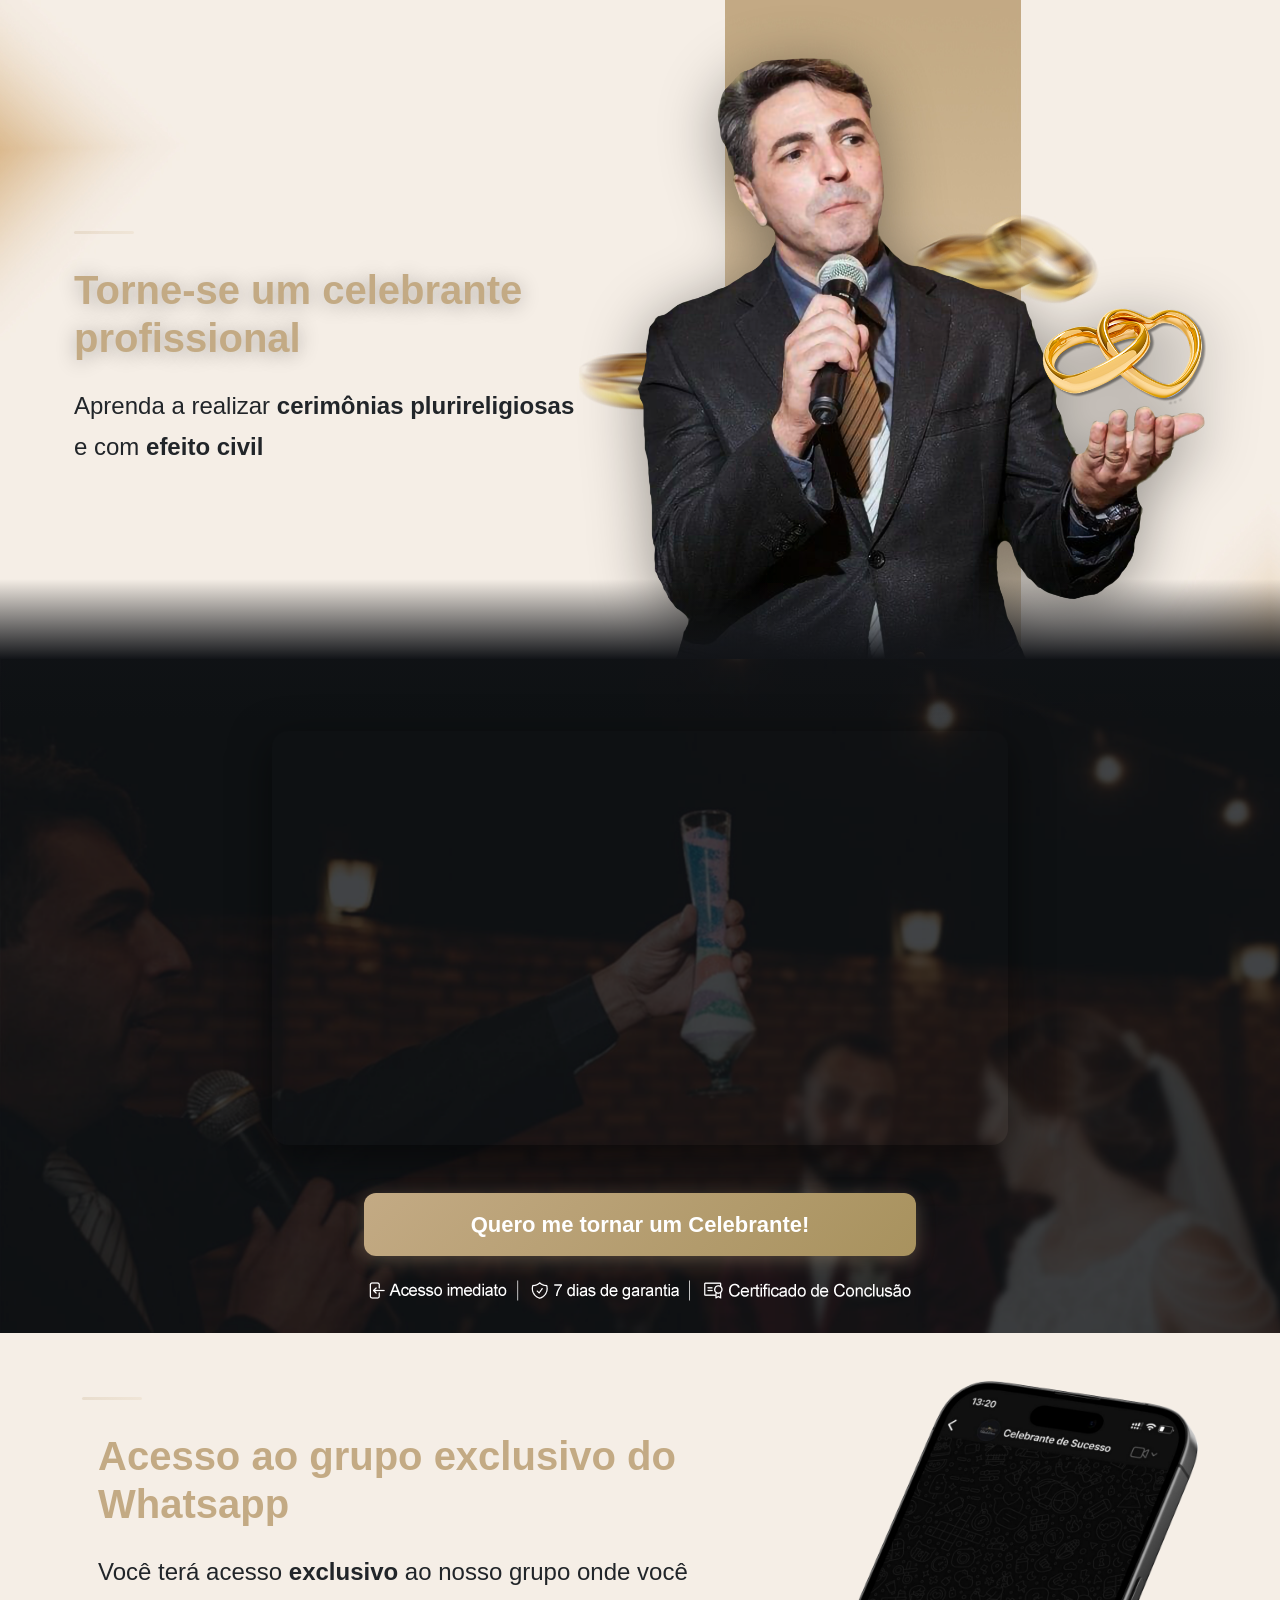
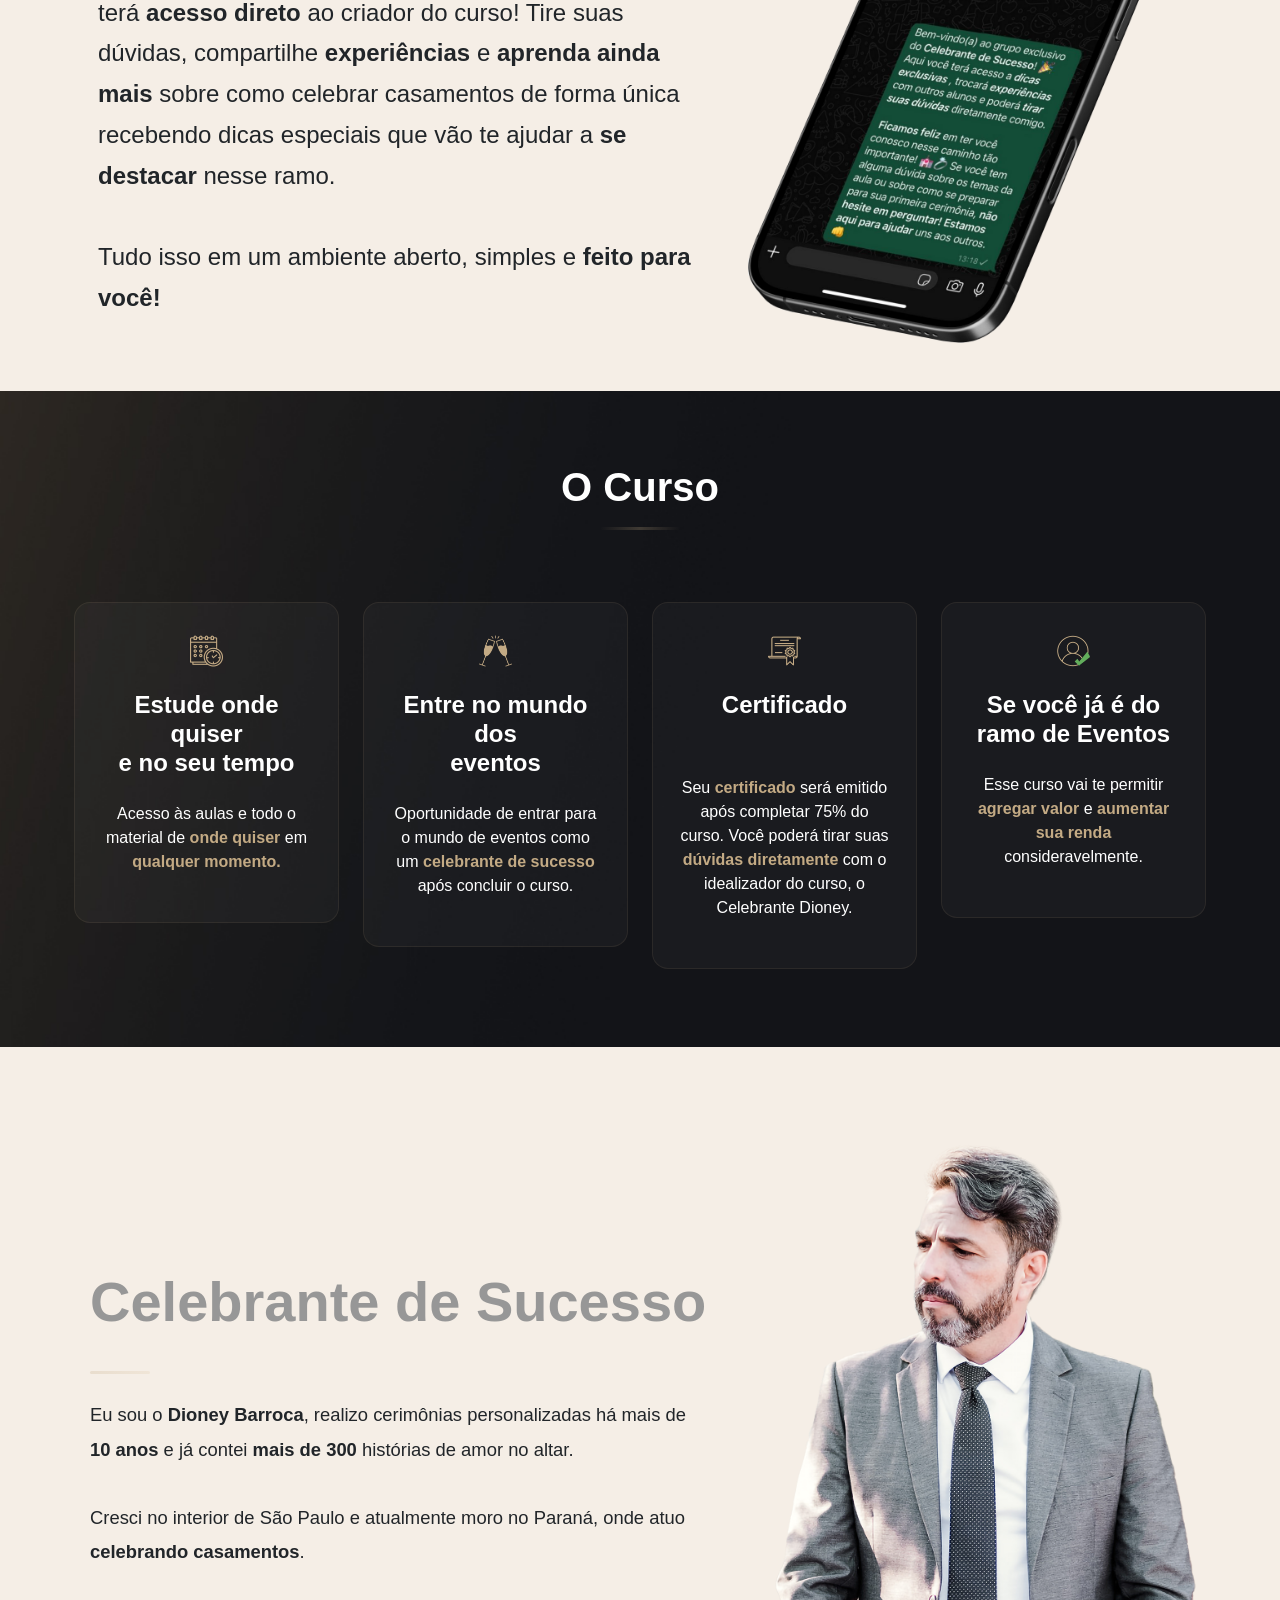
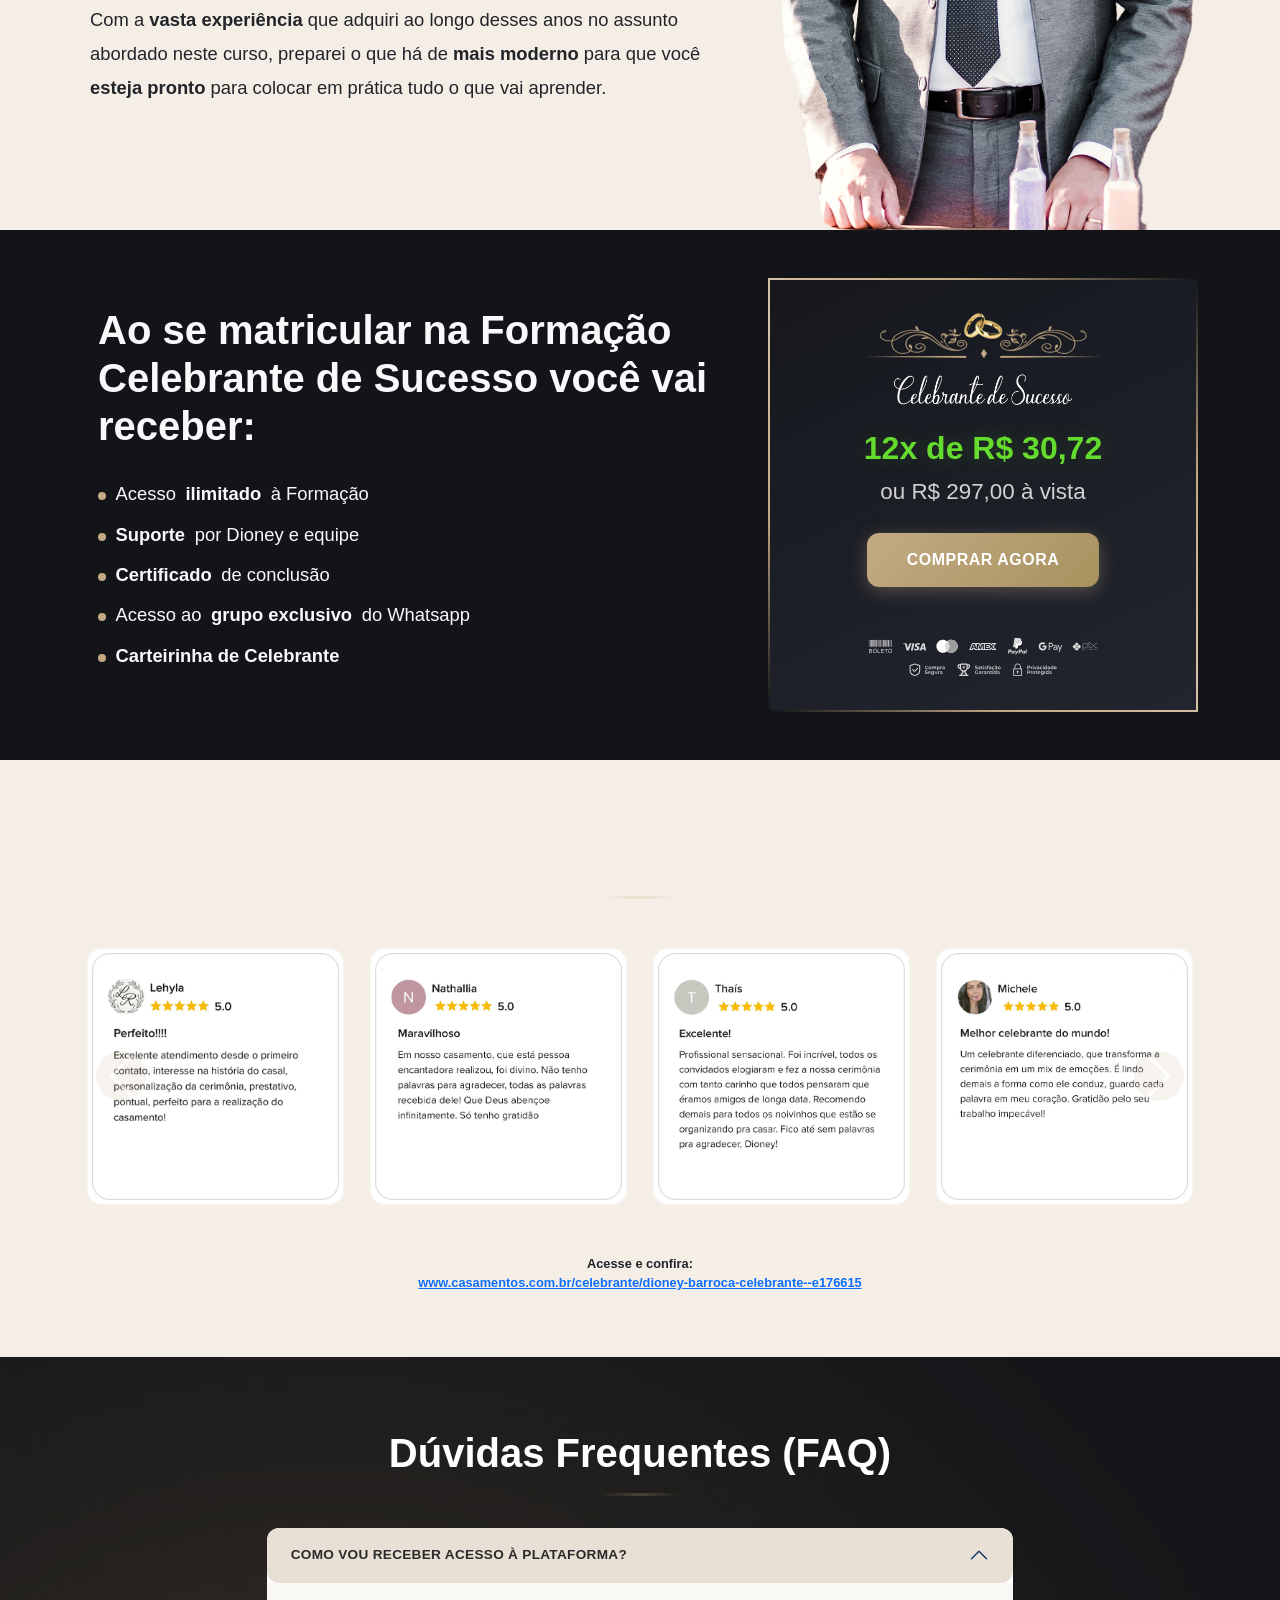
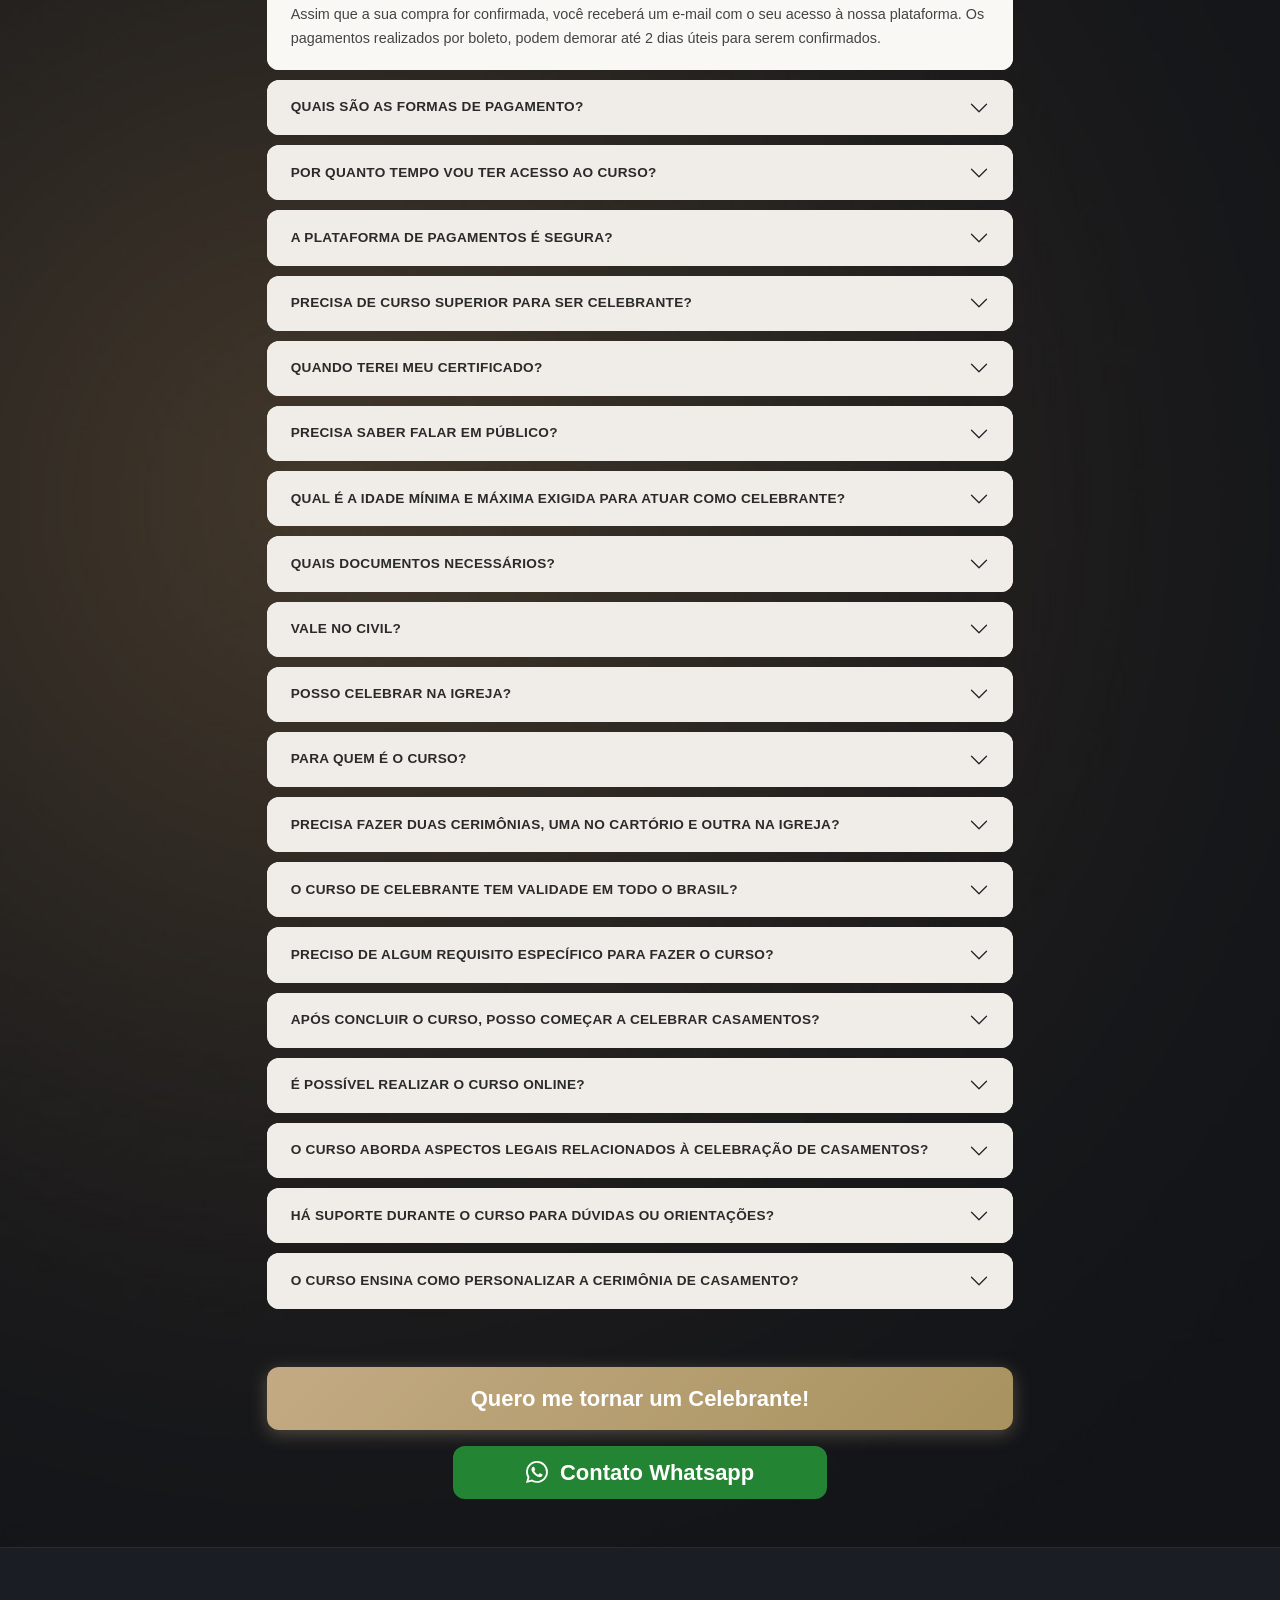
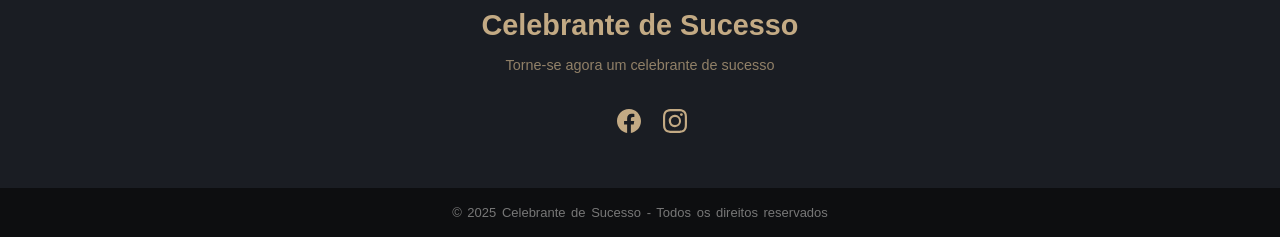
==== commit ada804a0: "fix: adjust padding and formatting in index.html files" ====
--- a/index.html
+++ b/index.html
@@ -5,6 +5,8 @@
   <meta charset="UTF-8" />
   <meta name="viewport" content="width=device-width, initial-scale=1.0" />
   <title>Celebrante de Sucesso</title>
+  <meta name="description"
+    content="Torne-se um celebrante profissional. O curso Celebrante de Sucesso vai te preparar para realizar cerimônias de casamento modernas e emocionantes, com certificado e suporte direto.">
   <link rel="icon" type="image/x-icon" href="/public/fav.webp" />
 
   <link rel="preconnect" href="https://fonts.googleapis.com">
@@ -32,9 +34,6 @@
   <link href="https://cdn.jsdelivr.net/npm/bootstrap@5.3.3/dist/css/bootstrap.min.css" rel="stylesheet"
     integrity="sha384-QWTKZyjpPEjISv5WaRU9OFeRpok6YctnYmDr5pNlyT2bRjXh0JMhjY6hW+ALEwIH" crossorigin="anonymous">
   <link href="/style.css" rel="stylesheet" />
-
-  <!-- <script src="https://code.jquery.com/jquery-3.7.1.min.js"
-    integrity="sha256-/JqT3SQfawRcv/BIHPThkBvs0OEvtFFmqPF/lYI/Cxo=" crossorigin="anonymous"></script> -->
 
   <script>
     const checkoutUrl = "https://sun.eduzz.com/ycbf34pp";
@@ -92,7 +91,7 @@
     <!-- first section -->
     <div class="container-fluid mt-0 pb-0 hero-section"
       style="background-image: url(/public/media/bg.jpg); background-repeat: no-repeat; background-size: cover;">
-      <div class="container px-1 pt-5 ps-5">
+      <div class="container px-1 pt-5 ps-5 ps-md-1">
         <div class="wrapper">
           <div class="intro">
             <hr class="gold-line" />
@@ -104,7 +103,7 @@
             </h4>
           </div>
           <div class="profile">
-            <img src="/public/media/nobg-dioneyheart.png" alt="" class="img-dioney" />
+            <img src="/public/media/nobg-dioneyheart.png" alt="Celebrante Dioney Barroca" class="img-dioney" />
           </div>
         </div>
       </div>
@@ -122,13 +121,13 @@
                 src="https://www.youtube-nocookie.com/embed/VGnpVaRZqO8?si=71CIKXzHaaU8Z7sD&amp;controls=0&modestbranding=1"
                 title="YouTube video player" frameborder="0"
                 allow="accelerometer; autoplay; clipboard-write; encrypted-media; gyroscope; picture-in-picture; web-share"
-                referrerpolicy="strict-origin-when-cross-origin" allowfullscreen></iframe>
+                referrerpolicy="strict-origin-when-cross-origin" allowfullscreen loading="lazy"></iframe>
             </div>
             <div class="text-center mb-2 mt-5 fade-in">
-              <a href="#comprar" type="button" class="btn bc5 b w-75 celebrante-bt-fix cta-pulse">Quero me tornar um
+              <a href="#comprar" class="btn bc5 b w-75 celebrante-bt-fix cta-pulse">Quero me tornar um
                 Celebrante!</a>
               <br />
-              <img src="/public/media/seguro.png" alt="" class="img-seguro mt-4" />
+              <img src="/public/media/seguro.png" alt="Compra segura" class="img-seguro mt-4" loading="lazy" />
             </div>
           </div>
         </div>
@@ -154,7 +153,8 @@
             </h4>
           </div>
           <div class="profile fade-in-right">
-            <img src="/public/media/gp-mockup.png" alt="" class="img-dioney2" />
+            <img src="/public/media/gp-mockup.png" alt="Grupo exclusivo do Whatsapp" class="img-dioney2"
+              loading="lazy" />
           </div>
         </div>
       </div>
@@ -172,7 +172,8 @@
         <div class="row row-cols-1 row-cols-md-4 g-4 mt-4">
           <div class="col fade-in">
             <div class="text-center">
-              <span><img class="mb-4 about-icon" src="/public/media/calendar.png?a=1" alt="" /></span>
+              <span><img class="mb-4 about-icon" src="/public/media/calendar.png?a=1" alt="Estude no seu tempo"
+                  loading="lazy" /></span>
               <h4 class="pb-2 text-white font-bold">Estude onde quiser <br>e no seu tempo</h4>
               <p class="text-white pt-2">
                 Acesso às aulas e todo o material de <b class="text-success">onde quiser </b> em
@@ -184,7 +185,8 @@
           </div>
           <div class="col fade-in">
             <div class="text-center">
-              <span><img class="mb-4 about-icon" src="/public/media/cheers-new.png?a=1" alt="" /></span>
+              <span><img class="mb-4 about-icon" src="/public/media/cheers-new.png?a=1" alt="Mundo dos eventos"
+                  loading="lazy" /></span>
               <h4 class="pb-2 text-white font-bold">Entre no mundo dos <br>eventos</h4>
               <p class="text-white pt-2">
                 Oportunidade de entrar para o mundo de eventos como um
@@ -195,7 +197,8 @@
           </div>
           <div class="col fade-in">
             <div class="text-center">
-              <span><img class="mb-4 about-icon" src="/public/media/certificate.png?a=1" alt="" /></span>
+              <span><img class="mb-4 about-icon" src="/public/media/certificate.png?a=1" alt="Certificado"
+                  loading="lazy" /></span>
               <h4 class="pb-5 text-white font-bold">Certificado</h4>
               <p class="text-white">
                 Seu
@@ -210,7 +213,8 @@
           </div>
           <div class="col fade-in">
             <div class="text-center">
-              <span><img class="mb-4 about-icon" src="/public/media/person-check.png?a=1" alt="" /></span>
+              <span><img class="mb-4 about-icon" src="/public/media/person-check.png?a=1" alt="Profissional de eventos"
+                  loading="lazy" /></span>
               <h4 class="pb-3 text-white font-bold">Se você já é do <br>ramo de Eventos</h4>
               <p class="text-white">
                 Esse curso vai te permitir
@@ -248,7 +252,8 @@
             </p>
           </div>
           <div class="profile fade-in-right">
-            <img src="/public/media/dioney-nobg2.png" alt="" class="img-dioney2" />
+            <img src="/public/media/dioney-nobg2.png" alt="Dioney Barroca - Celebrante" class="img-dioney2"
+              loading="lazy" />
           </div>
         </div>
       </div>
@@ -272,7 +277,8 @@
             </ul>
           </div>
           <div class="square fade-in-right">
-            <img src="/public/media/logo-celebrantesucesso.png" alt="" class="logo-price" />
+            <img src="/public/media/logo-celebrantesucesso.png" alt="Logo Celebrante de Sucesso" class="logo-price"
+              loading="lazy" />
             <h4 class="number-price pt-4 font-bold">
               12x de R$ 30,72
             </h4>
@@ -281,7 +287,8 @@
             </p>
             <button id="comprarButton" type="button" class="btn btn-custom w-95">COMPRAR AGORA
             </button>
-            <img src="/public/media/formas-pagamento.svg" alt="" class="logo-price pt-5" />
+            <img src="/public/media/formas-pagamento.svg" alt="Formas de pagamento aceitas" class="logo-price pt-5"
+              loading="lazy" />
           </div>
         </div>
       </div>
@@ -351,8 +358,8 @@
         </div>
         <p class="plittle text-center text-dark font-bold">
           Acesse e confira:<br>
-          <a href="https://www.casamentos.com.br/celebrante/dioney-barroca-celebrante--e176615"
-            target="_blank">www.casamentos.com.br/celebrante/dioney-barroca-celebrante--e176615</a>
+          <a href="https://www.casamentos.com.br/celebrante/dioney-barroca-celebrante--e176615" target="_blank"
+            rel="noopener noreferrer">www.casamentos.com.br/celebrante/dioney-barroca-celebrante--e176615</a>
         </p>
       </div>
     </div>
@@ -658,9 +665,10 @@
               </div>
             </div>
 
-            <a href="#comprar" type="button" class="btn bc5 w-100 mt-5">Quero me tornar um Celebrante!</a>
+            <a href="#comprar" class="btn bc5 w-100 mt-5">Quero me tornar um Celebrante!</a>
             <div class="wppcointainer">
-              <a href="https://wa.me/5544998255388" target="_blank" type="button" class="btn bc4 bcwpp w-50 mt-3">
+              <a href="https://wa.me/5544998255388" target="_blank" rel="noopener noreferrer"
+                class="btn bc4 bcwpp w-50 mt-3">
                 <svg xmlns="http://www.w3.org/2000/svg" width="22" height="22" fill="currentColor"
                   class="bi bi-whatsapp" viewBox="0 0 16 16">
                   <path
@@ -685,7 +693,7 @@
     <div>
       <ul class="socials text-center">
         <li>
-          <a href="https://www.facebook.com/celebrantedioney" target="_blank">
+          <a href="https://www.facebook.com/celebrantedioney" target="_blank" rel="noopener noreferrer">
             <svg xmlns="http://www.w3.org/2000/svg" width="24" height="24" fill="currentColor" class="bi bi-facebook"
               viewBox="0 0 16 16">
               <path
@@ -694,7 +702,7 @@
           </a>
         </li>
         <li>
-          <a href="https://www.instagram.com/celebrantedioney/" target="_blank">
+          <a href="https://www.instagram.com/celebrantedioney/" target="_blank" rel="noopener noreferrer">
             <svg xmlns="http://www.w3.org/2000/svg" width="24" height="24" fill="currentColor" class="bi bi-instagram"
               viewBox="0 0 16 16">
               <path
@@ -712,49 +720,9 @@
     </div>
   </footer>
 
-  <div class="modal fade" id="exampleModal" tabindex="-1" aria-labelledby="exampleModalLabel" aria-hidden="true">
-    <div class="modal-dialog modal-dialog-centered">
-      <div class="modal-content">
-        <div class="modal-header">
-          <h1 class="modal-title fs-4 text-dark" id="exampleModalLabel">Matricule-se</h1>
-
-          <button type="button" class="btn-close" data-bs-dismiss="modal" aria-label="Close"></button>
-        </div>
-        <form id="meuFormulario">
-          <div class="modal-body">
-            <!-- <h5 class="fs-5 text-dark mb-3" id="exampleModalLabel">Cadastre-se</h5> -->
-
-            <div class="mb-3">
-              <label name="name" for="dataName" autocomplete="name" class="form-label text-dark">Nome</label>
-              <input type="text" class="form-control" id="dataName" required>
-            </div>
-
-            <div class="mb-3">
-              <label name="email" for="dataEmail" autocomplete="email" class="form-label text-dark">Email</label>
-              <input type="email" class="form-control" id="dataEmail" required>
-            </div>
-
-            <div class="mb-3">
-              <label for="dataWhatsapp" autocomplete="phone" class="form-label text-dark">Whatsapp /
-                Telefone</label>
-              <input name="phone" type="text" class="form-control" id="dataWhatsapp" required>
-            </div>
-          </div>
-          <div class="modal-footer justify-content-center">
-            <!-- <button type="button" class="btn btn-secondary" data-bs-dismiss="modal">Close</button> -->
-            <button type="submit" class="btn btn-primary btn-custom btnc2">CONTINUAR</button>
-          </div>
-        </form>
-      </div>
-    </div>
-  </div>
-
-  <!-- Bootstrap JS -->
-  <script src="https://cdn.jsdelivr.net/npm/@popperjs/core@2.11.8/dist/umd/popper.min.js"
-    integrity="sha384-I7E8VVD/ismYTF4hNIPjVp/Zjvgyol6VFvRkX/vR+Vc4jQkC+hVqc2pM8ODewa9r"
-    crossorigin="anonymous"></script>
-  <script src="https://cdn.jsdelivr.net/npm/bootstrap@5.3.3/dist/js/bootstrap.min.js"
-    integrity="sha384-0pUGZvbkm6XF6gxjEnlmuGrJXVbNuzT9qBBavbLwCsOGabYfZo0T0to5eqruptLy"
+  <!-- Bootstrap JS Bundle (inclui Popper) -->
+  <script src="https://cdn.jsdelivr.net/npm/bootstrap@5.3.3/dist/js/bootstrap.bundle.min.js"
+    integrity="sha384-YvpcrYf0tY3lHB60NNkmXc5s9fDVZLESaAA55NDzOxhy9GkcIdslK1eN7N6jIeHz"
     crossorigin="anonymous"></script>
 
   <script>
@@ -768,13 +736,7 @@
 
   <script>
     document.getElementById('comprarButton').addEventListener('click', function (event) {
-      event.preventDefault(); // Prevenir o comportamento padrão do formulário
-
-      // const name = document.getElementById('dataName').value;
-      // const email = document.getElementById('dataEmail').value;
-      // const wpp = document.getElementById('dataWhatsapp').value;
-
-      // if (!name || !email || !wpp) return;
+      event.preventDefault();
 
       const novaUrl =
         checkoutUrl + `?a=1` +
@@ -783,8 +745,6 @@
         (utmData.utm_campaign ? `&utm_campaign=${encodeURIComponent(utmData.utm_campaign.trim())}` : '') +
         (utmData.utm_content ? `&utm_content=${encodeURIComponent(utmData.utm_content.trim())}` : '') +
         (utmData.utm_term ? `&utm_term=${encodeURIComponent(utmData.utm_term.trim())}` : '');
-
-      // console.log(novaUrl)
 
       window.location.href = novaUrl;
     });
--- a/style.css
+++ b/style.css
@@ -327,20 +327,20 @@
 }
 
 .number-old-price {
-  font-size: 2.3rem;
+  font-size: 2rem !important;
   color: #ee0404;
   text-align: center;
 }
 
 .number-price {
-  font-size: 2.3rem;
+  font-size: 2rem !important;
   color: #64DB2D;
   text-align: center;
   text-shadow: 0 0 20px rgba(100, 219, 45, 0.2);
 }
 
 .number-price2 {
-  font-size: 1.4rem;
+  font-size: 1.4rem !important;
   color: #ffffff;
   text-align: center;
   opacity: 0.8;
@@ -841,7 +841,7 @@
 @media (max-width: 768px) {
   .square {
     width: 100%;
-    max-width: 280px;
+    max-width: 320px;
     padding: 15px;
   }
 
@@ -854,11 +854,11 @@
   }
 
   .number-price {
-    font-size: 1.1rem;
+    /* font-size: 1.1rem; */
   }
 
   .number-price2 {
-    font-size: 0.8rem;
+    /* font-size: 0.8rem; */
   }
 
   .btn-custom {
@@ -995,11 +995,11 @@
   }
 
   .number-price {
-    font-size: 1rem;
+    /* font-size: 1rem; */
   }
 
   .number-price2 {
-    font-size: 0.75rem;
+    /* font-size: 0.75rem; */
   }
 
   .benefits-list li {
@@ -1023,7 +1023,7 @@
   }
 
   .square {
-    max-width: 260px;
+    max-width: 320px;
   }
 
   .footer-content h3 {
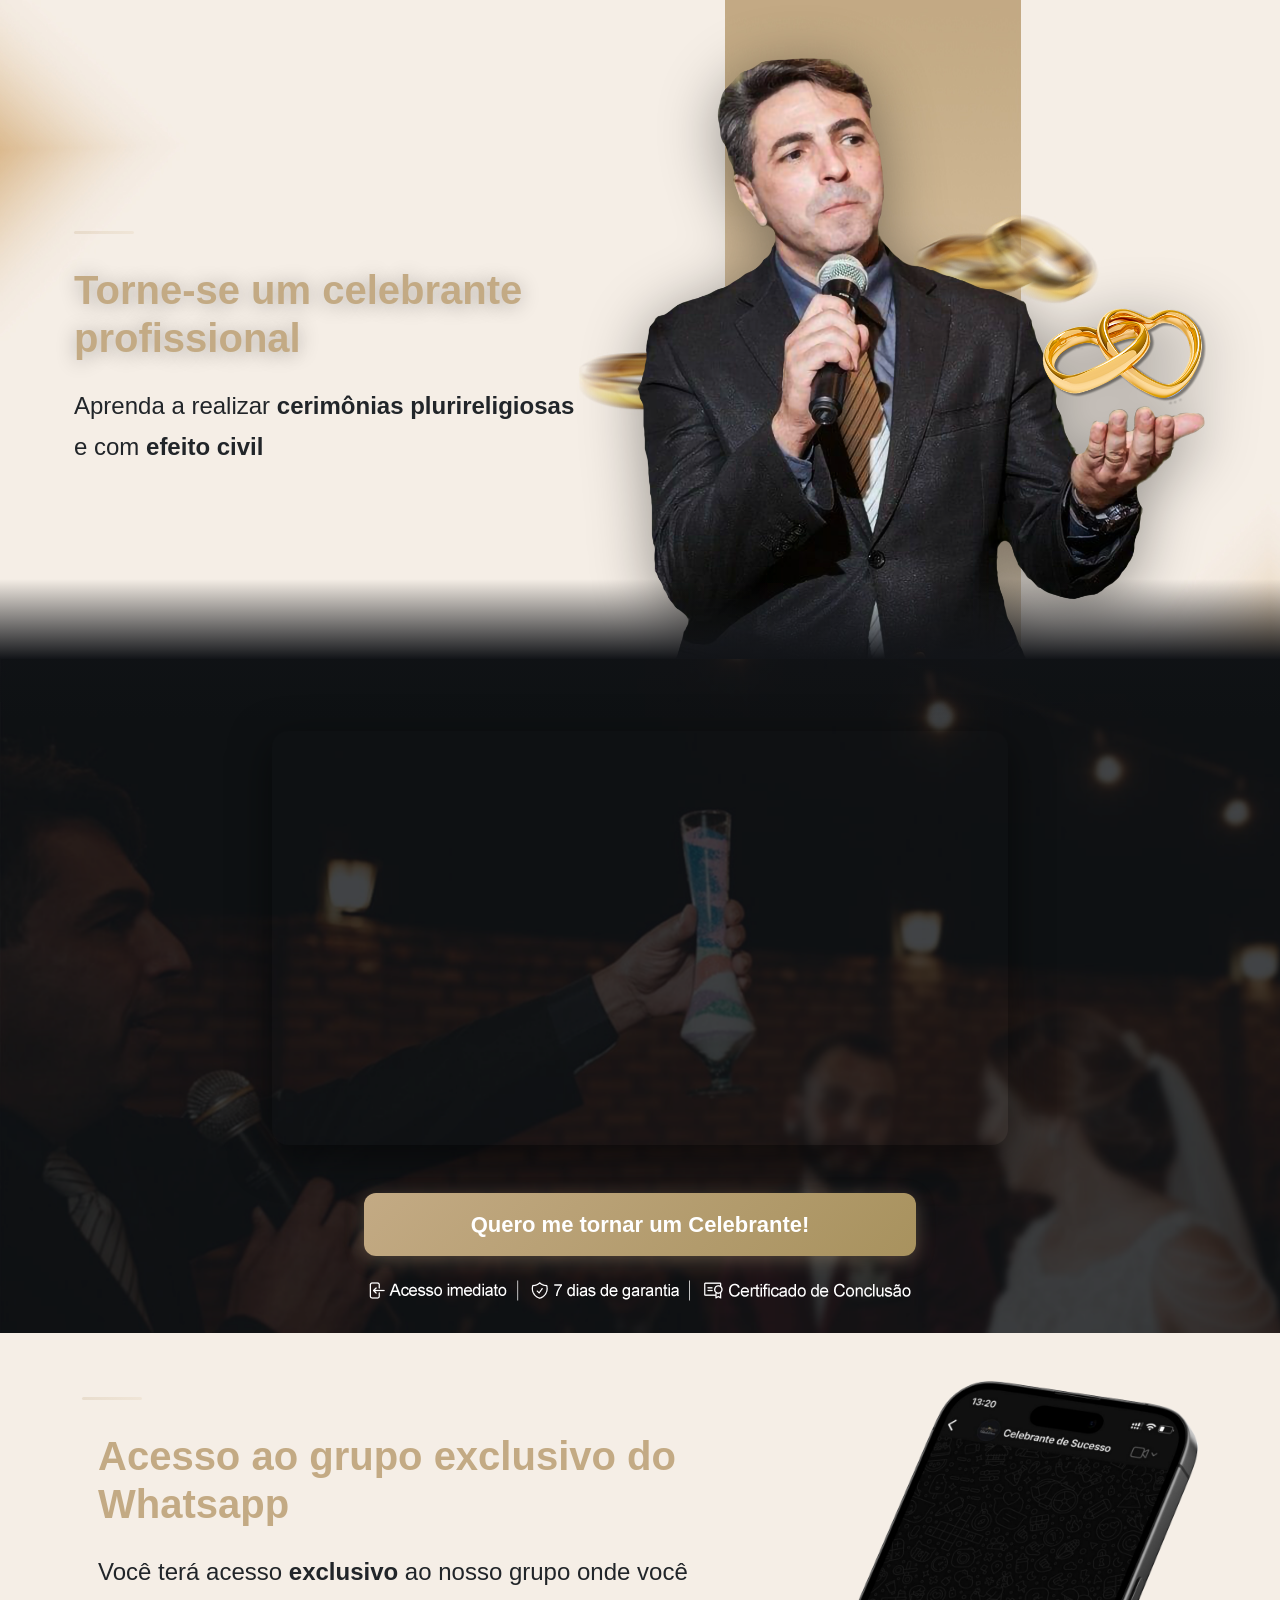
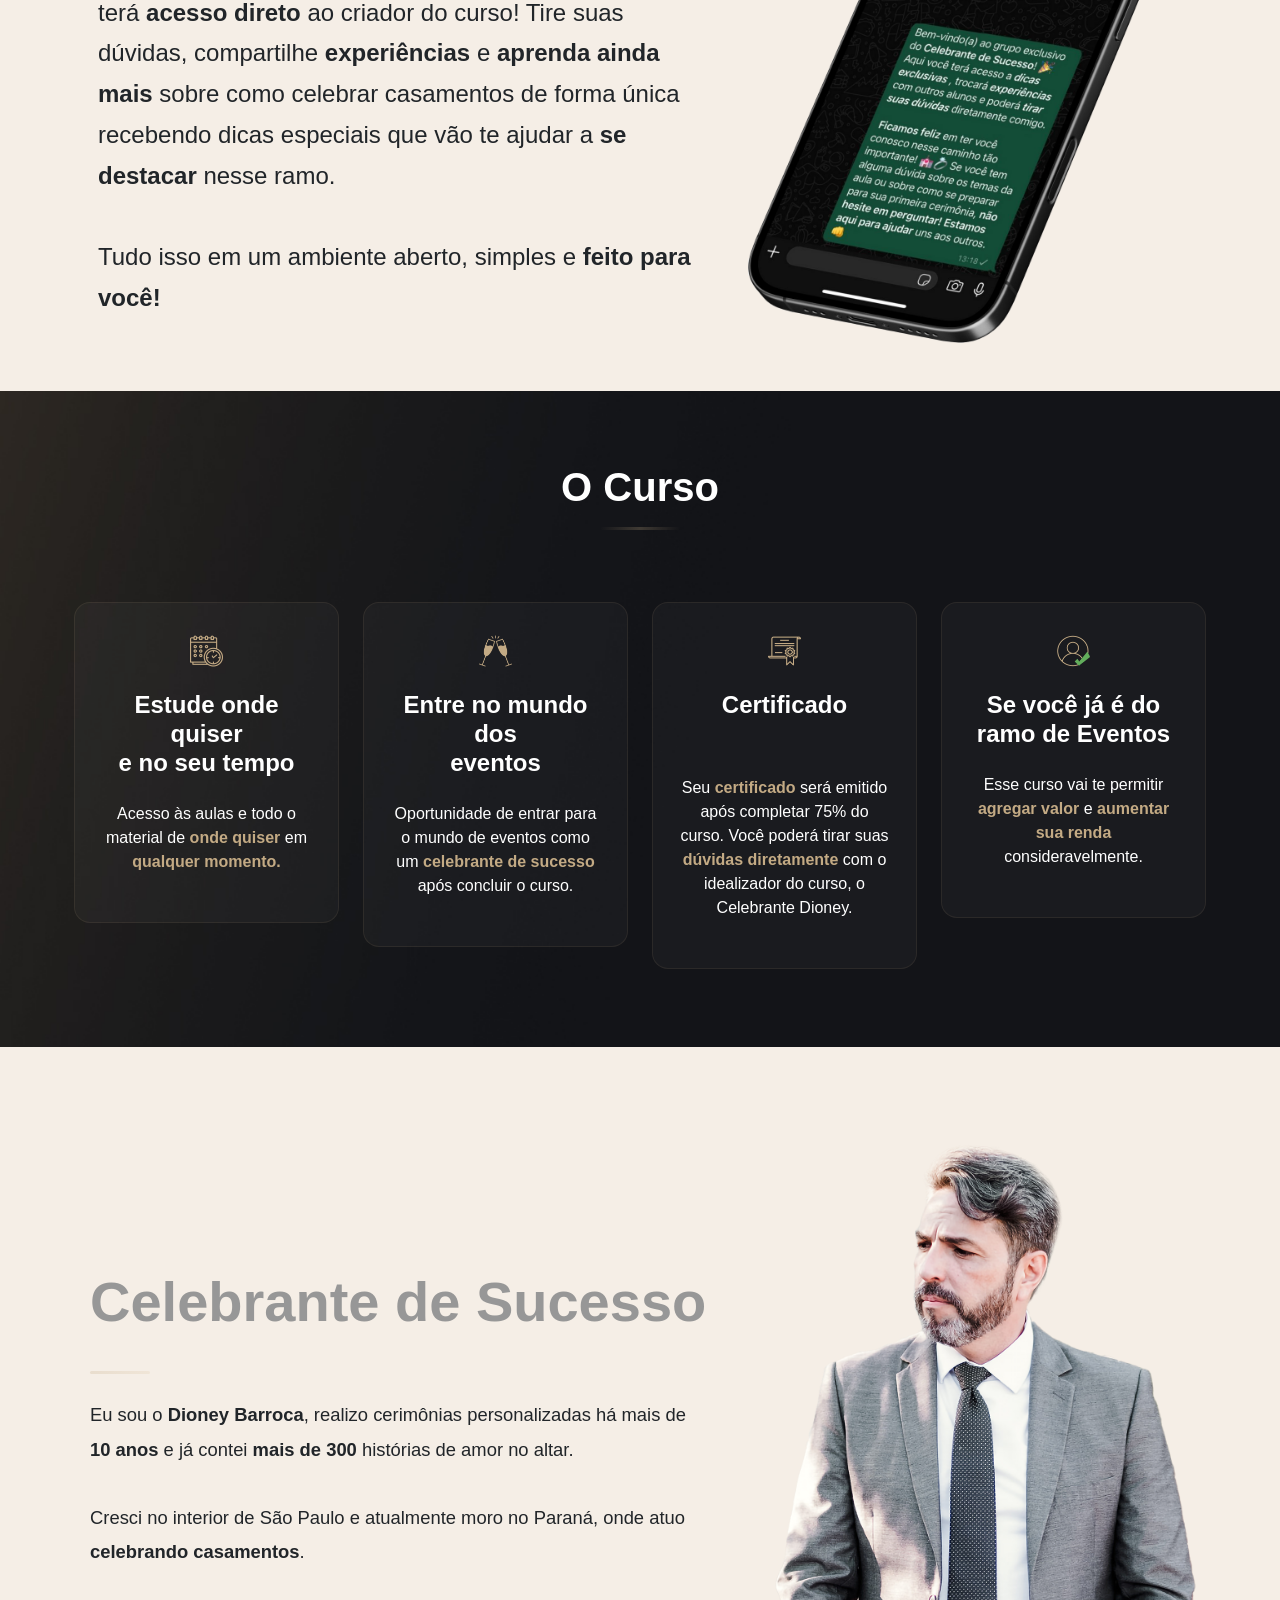
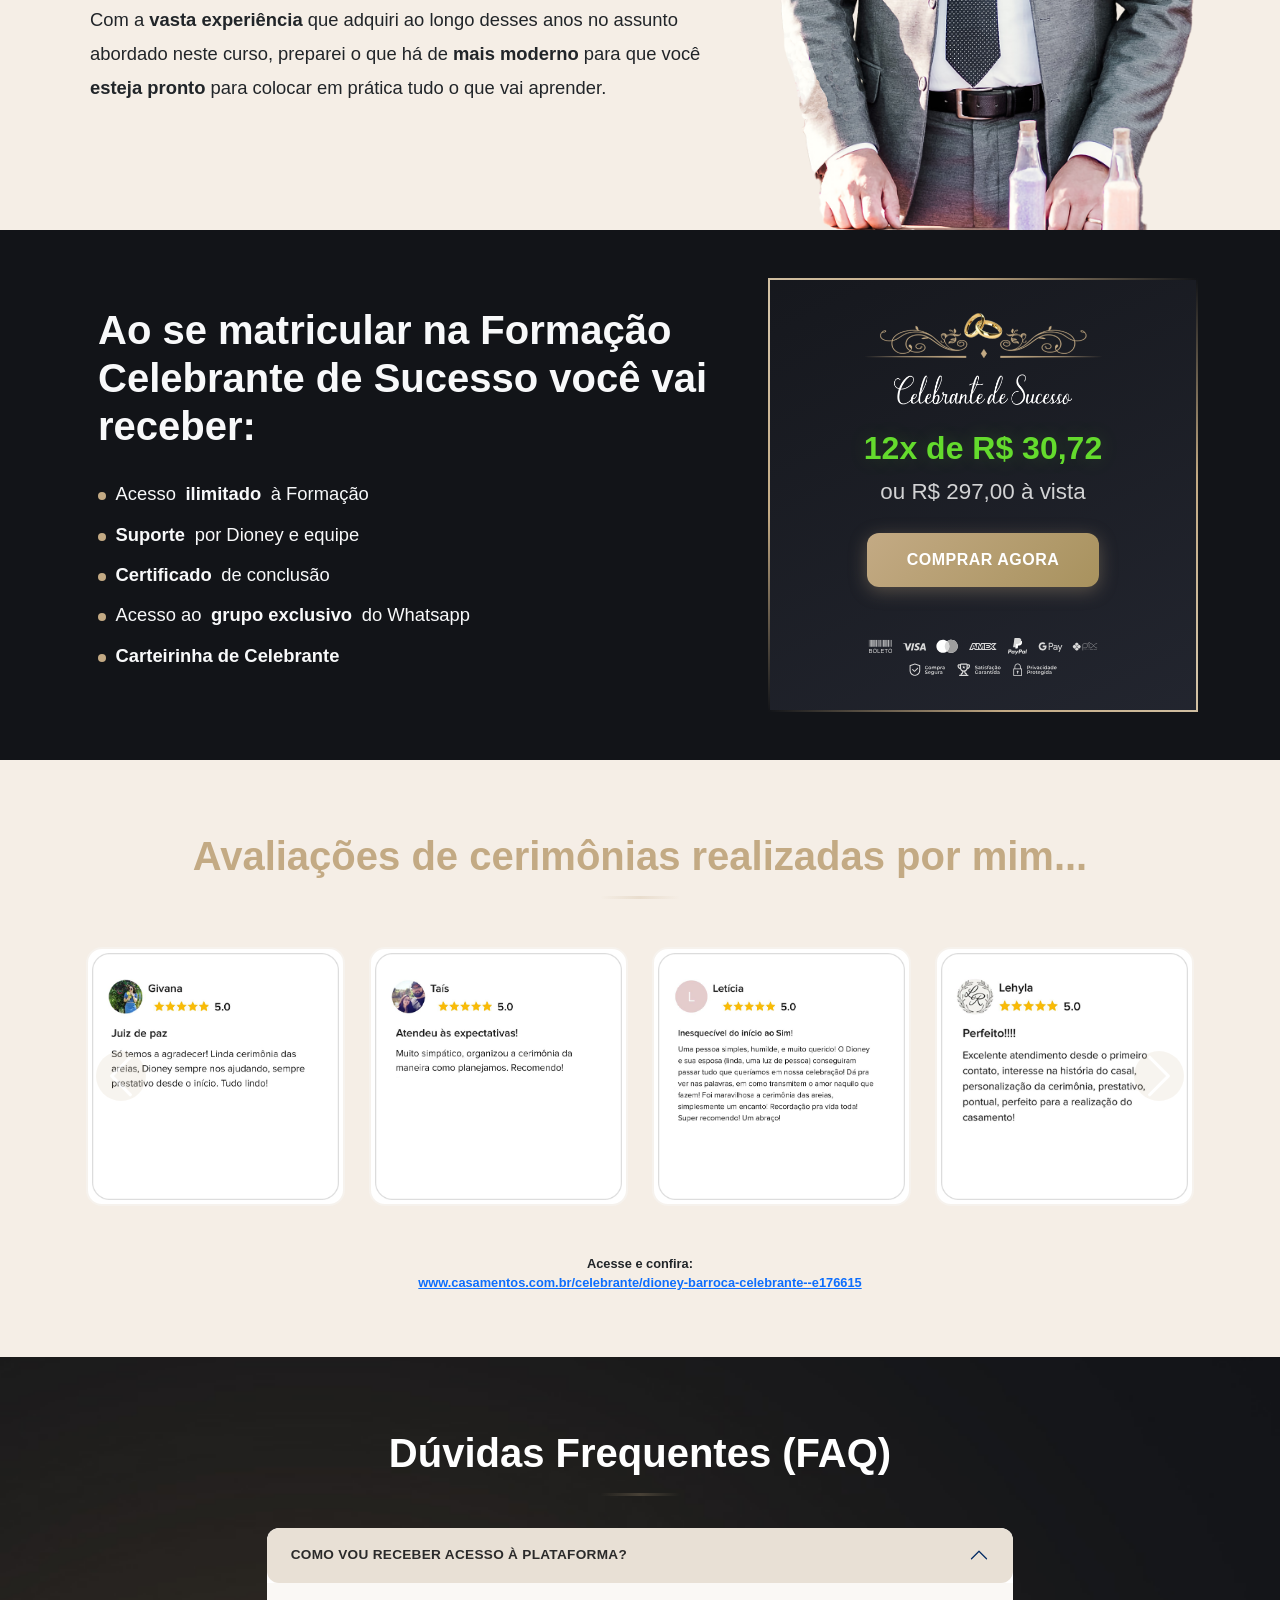
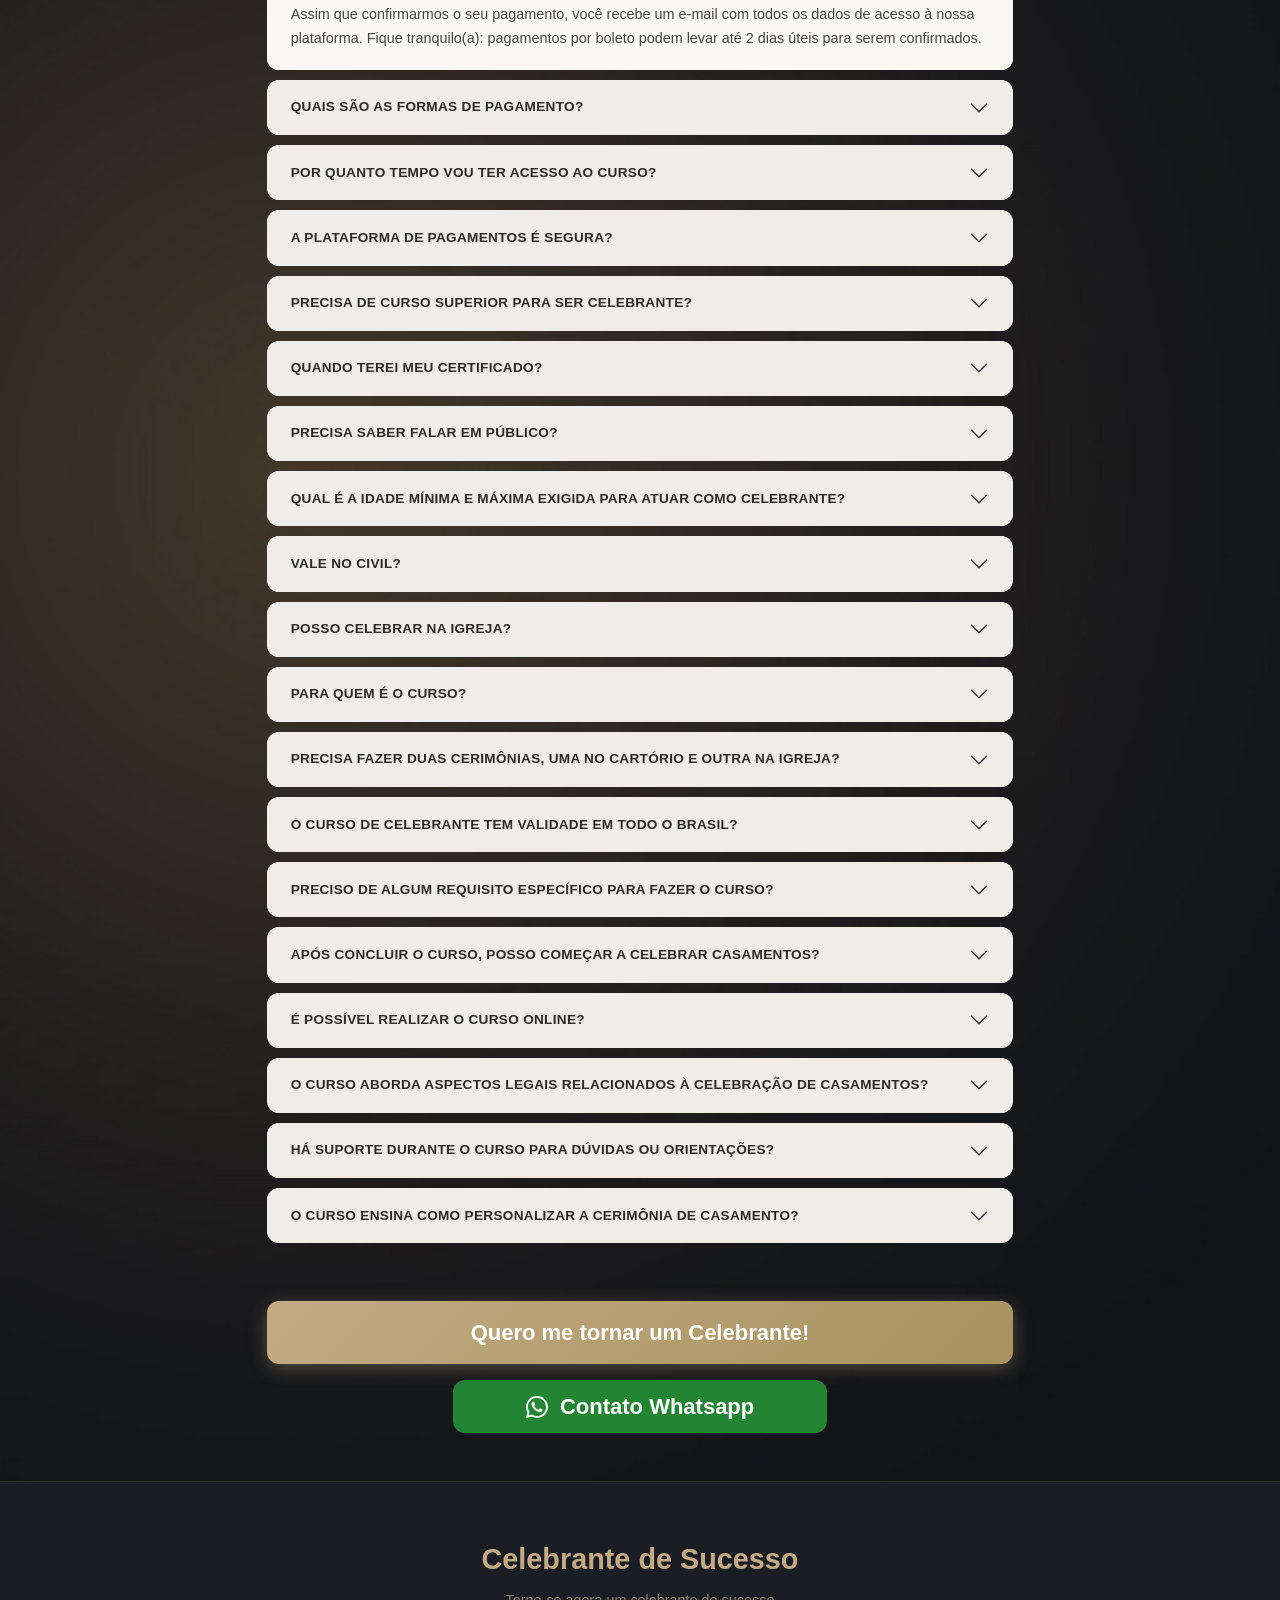
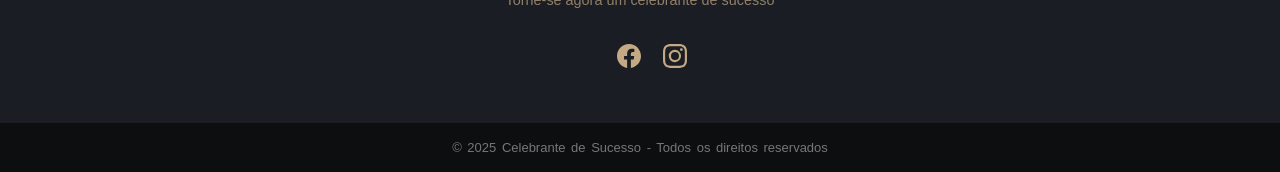
==== commit 0da51b47: "correções FAQ" ====
--- a/index.html
+++ b/index.html
@@ -398,8 +398,8 @@
               </h2>
               <div id="collapseOne" class="accordion-collapse collapse show">
                 <div class="accordion-body">
-                  Assim que a sua compra for confirmada, você receberá um e-mail com o seu acesso à nossa
-                  plataforma. Os pagamentos realizados por boleto, podem demorar até 2 dias úteis para serem
+                  Assim que confirmarmos o seu pagamento, você recebe um e-mail com todos os dados de acesso à nossa
+                  plataforma. Fique tranquilo(a): pagamentos por boleto podem levar até 2 dias úteis para serem
                   confirmados.
                 </div>
               </div>
@@ -413,7 +413,8 @@
               </h2>
               <div id="collapseTwo" class="accordion-collapse collapse">
                 <div class="accordion-body">
-                  As formas de pagamento são: cartão de crédito, à vista ou parcelado, boleto à vista e pix à vista.
+                  Você paga do jeito que for mais cômodo para você: cartão de crédito (à vista ou parcelado), boleto
+                  ou pix.
                 </div>
               </div>
             </div>
@@ -426,7 +427,8 @@
               </h2>
               <div id="collapseThree" class="accordion-collapse collapse">
                 <div class="accordion-body">
-                  Você terá acesso vitalício.
+                  O acesso é vitalício! Você pode assistir e rever as aulas quantas vezes quiser, no seu ritmo e
+                  sempre que precisar.
                 </div>
               </div>
             </div>
@@ -439,8 +441,8 @@
               </h2>
               <div id="collapse4" class="accordion-collapse collapse">
                 <div class="accordion-body">
-                  Sim, é uma das maiores empresas de pagamento do mundo. Nossos alunos nunca tiveram nenhum problema
-                  de segurança ao realizarem o pagamento.
+                  Com certeza! Utilizamos uma das maiores empresas de pagamento do mundo, e nenhum dos nossos alunos
+                  jamais teve qualquer problema de segurança ao realizar a compra.
                 </div>
               </div>
             </div>
@@ -453,7 +455,8 @@
               </h2>
               <div id="collapse5" class="accordion-collapse collapse">
                 <div class="accordion-body">
-                  Qualquer pessoa pode se tornar um Celebrante, independente de ter ou não um curso superior.
+                  Não! Qualquer pessoa pode se tornar celebrante, com ou sem curso superior. O que realmente importa é
+                  a sua vontade de realizar esse sonho.
                 </div>
               </div>
             </div>
@@ -466,7 +469,7 @@
               </h2>
               <div id="collapse6" class="accordion-collapse collapse">
                 <div class="accordion-body">
-                  Após conclusão de pelo menos 75% do curso.
+                  Assim que você concluir pelo menos 75% do curso, seu certificado fica disponível para você.
                 </div>
               </div>
             </div>
@@ -479,7 +482,8 @@
               </h2>
               <div id="collapse7" class="accordion-collapse collapse">
                 <div class="accordion-body">
-                  Não é necessário experiência com comunicação ou oratória.
+                  Não precisa ter nenhuma experiência com comunicação ou oratória. A gente te ensina tudo, passo a
+                  passo, para você se sentir confiante na frente dos noivos.
                 </div>
               </div>
             </div>
@@ -492,22 +496,8 @@
               </h2>
               <div id="collapse8" class="accordion-collapse collapse">
                 <div class="accordion-body">
-                  No Brasil, a idade mínima para ser celebrante é 18 anos. Não há limite máximo de idade.
-                </div>
-              </div>
-            </div>
-            <div class="accordion-item">
-              <h2 class="accordion-header">
-                <button class="accordion-button collapsed" type="button" data-bs-toggle="collapse"
-                  data-bs-target="#collapse9" aria-expanded="false" aria-controls="collapse9">
-                  QUAIS DOCUMENTOS NECESSÁRIOS?
-                </button>
-              </h2>
-              <div id="collapse9" class="accordion-collapse collapse">
-                <div class="accordion-body">
-                  Possuir certificado de conclusão de um curso de formação de celebrante e documentos pessoais como
-                  RG,
-                  CPF e comprovante de residência.
+                  No Brasil, é preciso ter a partir de 18 anos para atuar como celebrante — e não existe idade
+                  máxima. Nunca é tarde para começar!
                 </div>
               </div>
             </div>
@@ -520,8 +510,11 @@
               </h2>
               <div id="collapse11" class="accordion-collapse collapse">
                 <div class="accordion-body">
-                  Sim, o casamento realizado pelo celebrante tem validade civil, desde que o casamento seja registrado
-                  no cartório após a cerimônia.
+                  O casamento religioso pode ter efeito civil, mas, para isso, o celebrante precisa ser uma
+                  autoridade reconhecida — como ministro religioso ou juiz de paz — e os noivos devem fazer a
+                  habilitação no cartório. Só com o curso não é possível assinar o registro civil. Por isso, no
+                  Celebrante de Sucesso você aprende o caminho para se tornar juiz de paz e poder dar esse efeito
+                  civil à cerimônia.
                 </div>
               </div>
             </div>
@@ -534,8 +527,8 @@
               </h2>
               <div id="collapse12" class="accordion-collapse collapse">
                 <div class="accordion-body">
-                  A atuação como celebrante na igreja depende do reconhecimento e autorização da instituição religiosa
-                  específica.
+                  A atuação dentro de uma igreja depende do reconhecimento e da autorização de cada instituição
+                  religiosa.
                 </div>
               </div>
             </div>
@@ -548,9 +541,9 @@
               </h2>
               <div id="collapse13" class="accordion-collapse collapse">
                 <div class="accordion-body">
-                  O curso é destinado a pastores, profissionais do ramo de eventos que desejam agregar valor à sua
-                  carreira, e a todos que desejam celebrar casamentos e participar desse momento especial na vida dos
-                  noivos.
+                  Para todo mundo que deseja celebrar casamentos: pastores, profissionais do ramo de eventos que
+                  querem agregar valor à carreira e qualquer pessoa que sonha em fazer parte desse momento tão
+                  especial na vida dos noivos.
                 </div>
               </div>
             </div>
@@ -563,8 +556,10 @@
               </h2>
               <div id="collapse14" class="accordion-collapse collapse">
                 <div class="accordion-body">
-                  Não, o celebrante não precisa realizar duas cerimônias. O casamento religioso com efeito civil
-                  permite que a cerimônia religiosa seja registrada no cartório, validando o casamento de uma só vez.
+                  Depende. Para que a cerimônia religiosa também tenha efeito civil, o celebrante precisa ter
+                  autorização legal — como ministro religioso ou juiz de paz — e os noivos precisam fazer a
+                  habilitação no cartório. No curso, você aprende como se tornar juiz de paz para poder unir as duas
+                  em uma só celebração.
                 </div>
               </div>
             </div>
@@ -577,7 +572,7 @@
               </h2>
               <div id="collapse15" class="accordion-collapse collapse">
                 <div class="accordion-body">
-                  Sim, o curso é valido em todo o Brasil.
+                  Sim, o curso é válido em todo o Brasil.
                 </div>
               </div>
             </div>
@@ -590,8 +585,8 @@
               </h2>
               <div id="collapse17" class="accordion-collapse collapse">
                 <div class="accordion-body">
-                  Não é necessário ter formação acadêmica específica, mas é preciso ter maioridade (18 anos) e interesse
-                  em atuar como celebrante.
+                  Não é preciso ter formação acadêmica específica. Basta ser maior de 18 anos e ter vontade de atuar
+                  como celebrante.
                 </div>
               </div>
             </div>
@@ -604,7 +599,7 @@
               </h2>
               <div id="collapse18" class="accordion-collapse collapse">
                 <div class="accordion-body">
-                  Sim, o curso foi desenvolvido para que você possa começar a celebrar casamentos imediatamente após a
+                  Sim! O curso foi pensado para que você saia pronto(a) para celebrar casamentos logo após a
                   conclusão.
                 </div>
               </div>
@@ -618,8 +613,7 @@
               </h2>
               <div id="collapse19" class="accordion-collapse collapse">
                 <div class="accordion-body">
-                  Sim, todo o conteúdo do curso é online com a disponibilidade de acesso de qualquer lugar que você
-                  desejar.
+                  Sim! Todo o conteúdo é 100% online, e você pode assistir de onde estiver, no seu próprio ritmo.
                 </div>
               </div>
             </div>
@@ -632,8 +626,8 @@
               </h2>
               <div id="collapse20" class="accordion-collapse collapse">
                 <div class="accordion-body">
-                  Sim, no curso Celebrante de Sucesso é abordado também a parte legal relacionado à celebração de
-                  casamento.
+                  Sim! O Celebrante de Sucesso também aborda toda a parte legal envolvida na celebração de
+                  casamentos.
                 </div>
               </div>
             </div>
@@ -646,7 +640,8 @@
               </h2>
               <div id="collapse21" class="accordion-collapse collapse">
                 <div class="accordion-body">
-                  Sim, você terá acesso direto ao idealizador do curso.
+                  Sim! Você terá acesso a um grupo exclusivo, que conta com a presença do idealizador do curso, para
+                  tirar dúvidas e receber orientações sempre que precisar.
                 </div>
               </div>
             </div>
@@ -659,8 +654,8 @@
               </h2>
               <div id="collapse22" class="accordion-collapse collapse">
                 <div class="accordion-body">
-                  Sim, o curso ensina como personalizar a cerimônia, permitindo que você crie
-                  um momento único para os noivos.
+                  Sim! Você vai aprender a personalizar cada cerimônia, criando um momento único e inesquecível para
+                  os noivos.
                 </div>
               </div>
             </div>
